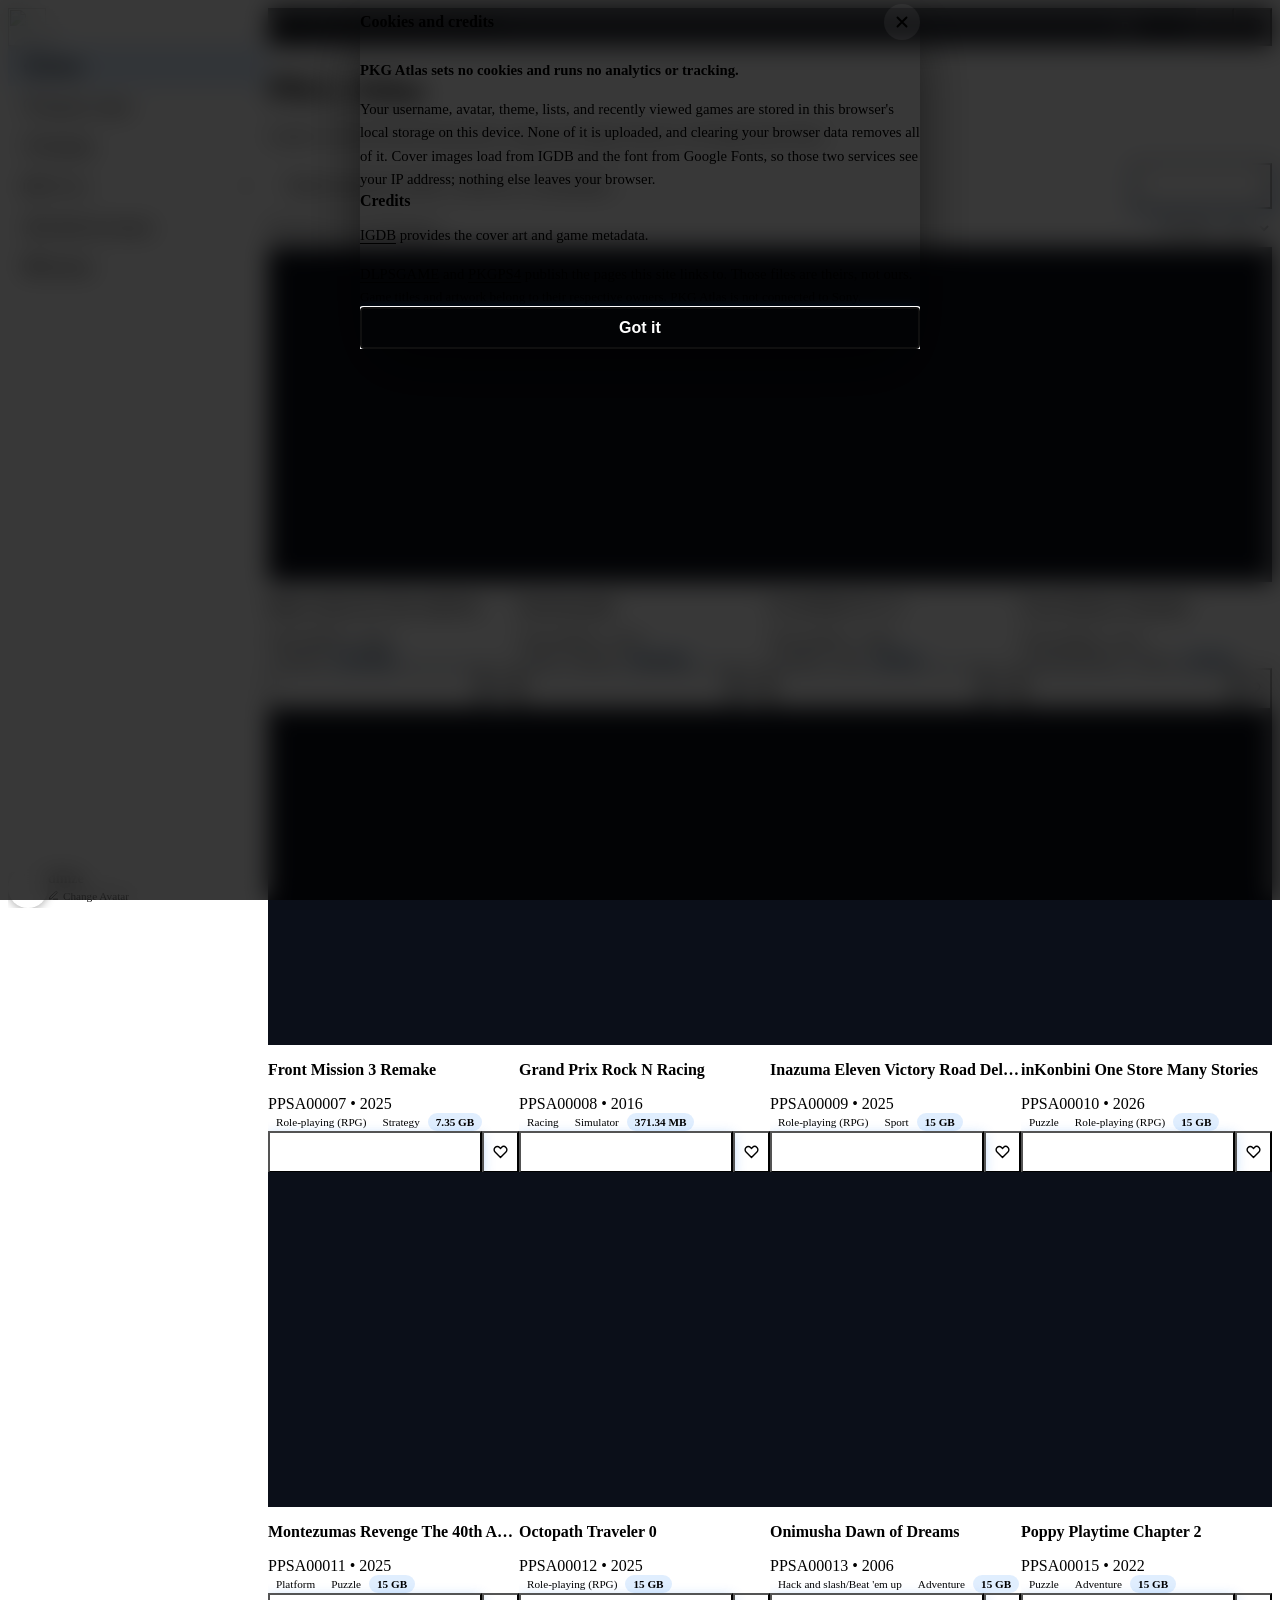
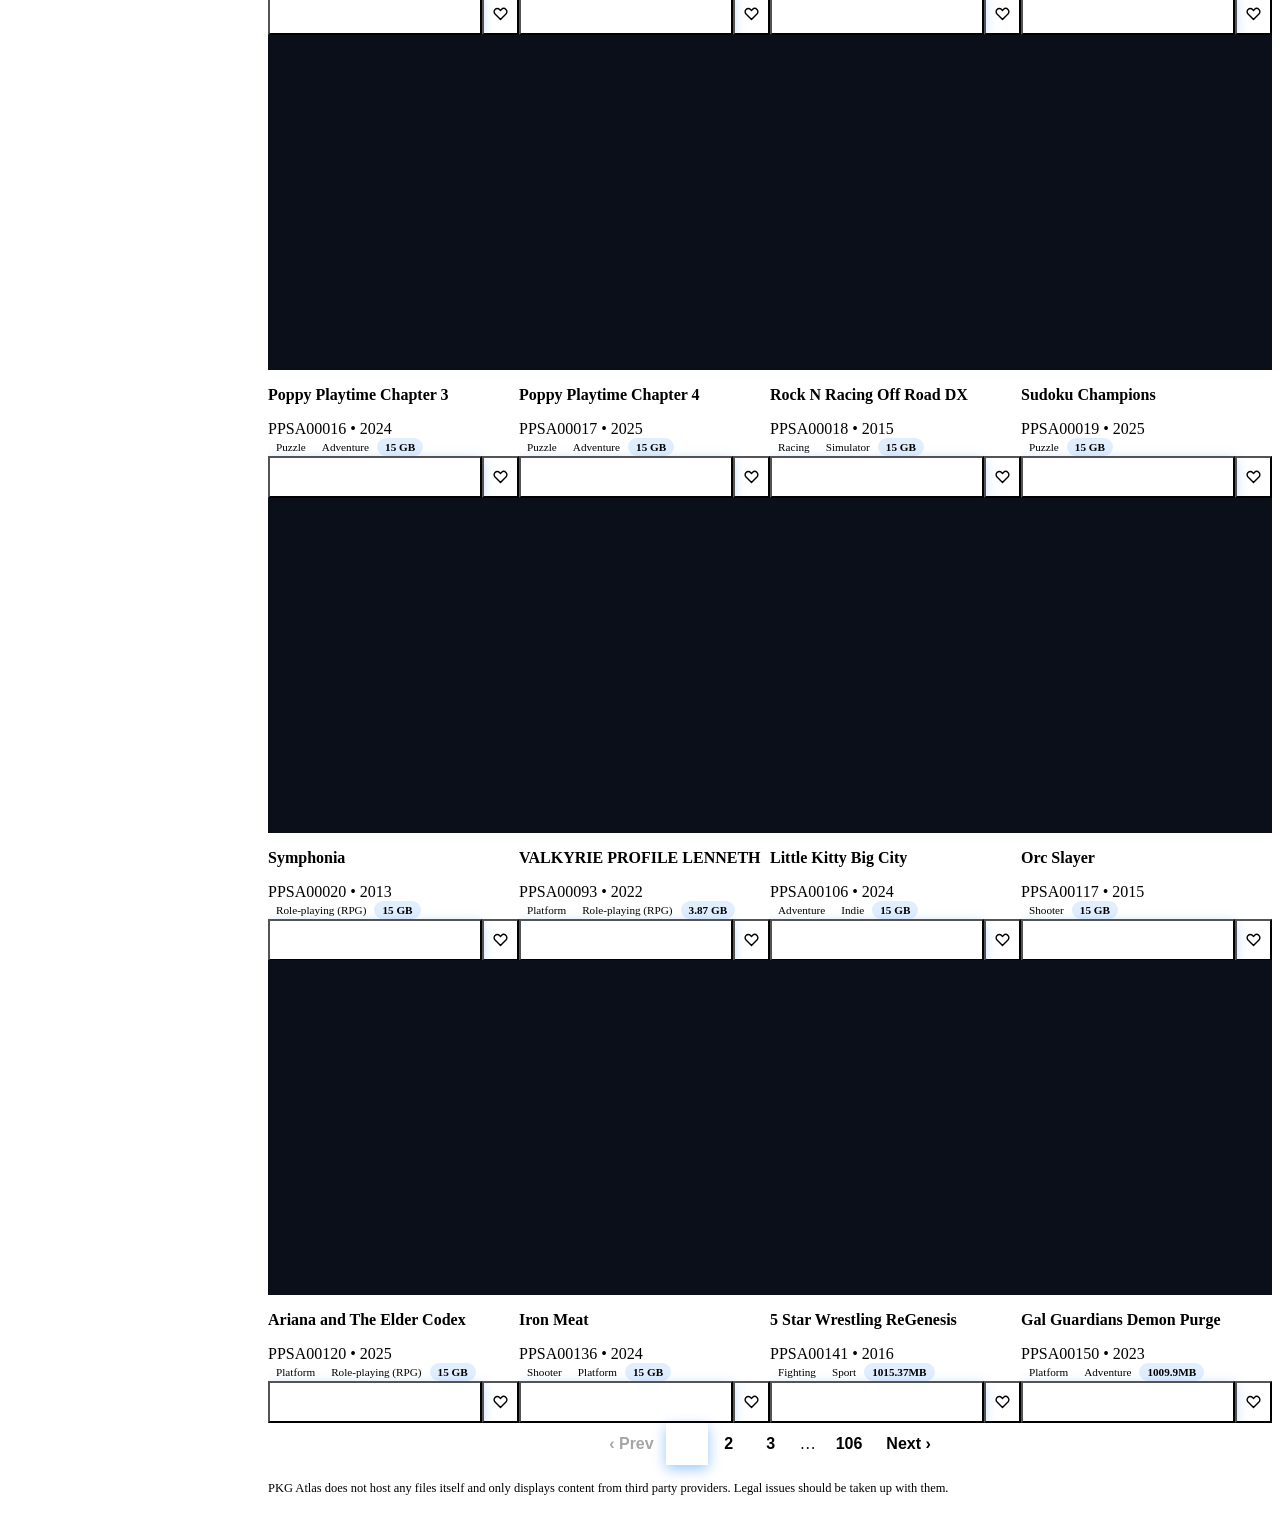
==== index.html @ 0393064a "Fix leaked IGDB credentials, add first-visit notice and footer disclaimer - fetch-igdb.js reads IGDB" ====
<!DOCTYPE html>
<html lang="en" data-theme="dark">
<head>
  <meta charset="UTF-8">
  <base href="./">
  <meta name="viewport" content="width=device-width, initial-scale=1.0, viewport-fit=cover">
  <title>PKG Atlas - Home</title>
  <meta name="description" content="Download PS4 games directly to your console. High-speed PKG downloads.">
  <link rel="icon" type="image/png" href="favicon_dark_navy.png">
  <link rel="preconnect" href="https://fonts.googleapis.com">
  <link rel="preconnect" href="https://fonts.gstatic.com" crossorigin>
  <link href="https://fonts.googleapis.com/css2?family=Inter:wght@400;500;600;700;800&display=swap" rel="stylesheet">
  <link rel="stylesheet" href="assets/css/base.css">
  <link rel="stylesheet" href="assets/css/layout.css">
  <link rel="stylesheet" href="assets/css/components.css">
  <link rel="stylesheet" href="assets/css/themes.css">
</head>
<body>
  <div class="orbs-bg"></div>
  <div class="app-layout">
    <!-- Sidebar -->
    <aside class="sidebar" id="sidebar" aria-label="Main navigation">
      <div class="sidebar__header">
        <span class="sidebar__logo"><img class="sidebar__logo-img" src="logo_dark_navy.png" alt="" aria-hidden="true" />PKG Atlas</span>
        <button id="sidebarClose" class="sidebar__close" type="button" aria-label="Close navigation menu"><svg width="20" height="20" viewBox="0 0 24 24" fill="none" stroke="currentColor" stroke-width="2" stroke-linecap="round" aria-hidden="true"><path d="M18 6L6 18M6 6l12 12"/></svg></button>
      </div>
      <nav class="sidebar__nav">
        <a href="./" class="sidebar__nav-item active" data-nav="smooth">
          <svg width="20" height="20" fill="none" stroke="currentColor" viewBox="0 0 24 24"><path stroke-linecap="round" stroke-linejoin="round" stroke-width="2" d="M3 12l2-2m0 0l7-7 7 7M5 10v10a1 1 0 001 1h3m10-11l2 2m-2-2v10a1 1 0 01-1 1h-3m-6 0a1 1 0 001-1v-4a1 1 0 011-1h2a1 1 0 011 1v4a1 1 0 001 1m-6 0h6"></path></svg>
          Home
        </a>
        <a href="search" class="sidebar__nav-item" data-nav="smooth">
          <svg width="20" height="20" fill="none" stroke="currentColor" viewBox="0 0 24 24"><path stroke-linecap="round" stroke-linejoin="round" stroke-width="2" d="M21 21l-6-6m2-5a7 7 0 11-14 0 7 7 0 0114 0z"></path></svg>
          Search / Store
        </a>
        <a href="wishlist" class="sidebar__nav-item" data-nav="smooth">
          <svg width="20" height="20" fill="none" stroke="currentColor" viewBox="0 0 24 24"><path stroke-linecap="round" stroke-linejoin="round" stroke-width="2" d="M4.318 6.318a4.5 4.5 0 000 6.364L12 20.364l7.682-7.682a4.5 4.5 0 00-6.364-6.364L12 7.636l-1.318-1.318a4.5 4.5 0 00-6.364 0z"></path></svg>
          Wishlist <span class="sidebar-badge" id="sidebarWishlistBadge" style="display:none;">0</span>
        </a>
        <div class="sidebar__group">
          <button type="button" class="sidebar__nav-item sidebar__group-toggle" aria-expanded="false" aria-controls="sidebarLibraryMenu">
            <svg width="20" height="20" fill="none" stroke="currentColor" viewBox="0 0 24 24"><path stroke-linecap="round" stroke-linejoin="round" stroke-width="2" d="M12 6.253v13m0-13C10.832 5.477 9.246 5 7.5 5S4.168 5.477 3 6.253v13C4.168 18.477 5.754 18 7.5 18s3.332.477 4.5 1.253m0-13C13.168 5.477 14.754 5 16.5 5c1.747 0 3.332.477 4.5 1.253v13C19.832 18.477 18.247 18 16.5 18c-1.746 0-3.332.477-4.5 1.253"></path></svg>
            <span>Library</span>
            <svg class="sidebar__chevron" width="16" height="16" fill="none" stroke="currentColor" viewBox="0 0 24 24" aria-hidden="true"><path stroke-linecap="round" stroke-linejoin="round" stroke-width="2" d="M6 9l6 6 6-6"></path></svg>
          </button>
          <div class="sidebar__submenu" id="sidebarLibraryMenu">
            <a href="library" class="sidebar__subitem" data-nav="smooth">All Library</a>
            <a href="backlog" class="sidebar__subitem" data-nav="smooth">Backlog</a>
            <a href="playing" class="sidebar__subitem" data-nav="smooth">Playing</a>
            <a href="owned" class="sidebar__subitem" data-nav="smooth">Owned</a>
          </div>
        </div>
        <a href="javascript:void(0)" class="sidebar__nav-item" id="sidebarProfileLink">
          <svg width="20" height="20" fill="none" stroke="currentColor" viewBox="0 0 24 24"><path stroke-linecap="round" stroke-linejoin="round" stroke-width="2" d="M16 7a4 4 0 11-8 0 4 4 0 018 0zM12 14a7 7 0 00-7 7h14a7 7 0 00-7-7z"></path></svg>
          Profile & Avatars
        </a>
        <a href="javascript:void(0)" class="sidebar__nav-item" id="sidebarSettingsLink">
          <svg width="20" height="20" fill="none" stroke="currentColor" viewBox="0 0 24 24"><path stroke-linecap="round" stroke-linejoin="round" stroke-width="2" d="M10.325 4.317c.426-1.756 2.924-1.756 3.35 0a1.724 1.724 0 002.573 1.066c1.543-.94 3.31.826 2.37 2.37a1.724 1.724 0 001.065 2.572c1.756.426 1.756 2.924 0 3.35a1.724 1.724 0 00-1.066 2.573c.94 1.543-.826 3.31-2.37 2.37a1.724 1.724 0 00-2.572 1.065c-.426 1.756-2.924 1.756-3.35 0a1.724 1.724 0 00-2.573-1.066c-1.543.94-3.31-.826-2.37-2.37a1.724 1.724 0 00-1.065-2.572c-1.756-.426-1.756-2.924 0-3.35a1.724 1.724 0 001.066-2.573c-.94-1.543.826-3.31 2.37-2.37.996.608 2.296.07 2.572-1.065z"></path><path stroke-linecap="round" stroke-linejoin="round" stroke-width="2" d="M15 12a3 3 0 11-6 0 3 3 0 016 0z"></path></svg>
          Settings
        </a>
      </nav>
      <div class="sidebar__footer">
        <div class="sidebar__user" id="userProfileBtn" title="Click to change username & avatar">
          <div class="sidebar__avatar" id="userAvatarContainer">
            <img id="userAvatarImg" src="" alt="Avatar" style="display:none;" />
            <span id="userAvatarInitial">D</span>
          </div>
          <div class="sidebar__user-info" style="overflow:hidden;">
            <div id="sidebarUsername" class="sidebar__user-name">dimze</div>
            <div class="sidebar__user-edit-hint" style="display:inline-flex; align-items:center; gap:4px;"><svg width="11" height="11" viewBox="0 0 24 24" fill="none" stroke="currentColor" stroke-width="2" stroke-linecap="round" stroke-linejoin="round" aria-hidden="true"><path d="M12 20h9"/><path d="M16.5 3.5a2.12 2.12 0 013 3L7 19l-4 1 1-4z"/></svg>Change Avatar</div>
          </div>
        </div>
      </div>
    </aside>

    <div class="sidebar-backdrop" id="sidebarBackdrop" hidden></div>

    <!-- Main Content -->
    <main class="main-content">
      <header class="top-header">
        <button id="navToggle" class="nav-toggle" type="button" aria-label="Open navigation menu" aria-expanded="false" aria-controls="sidebar"><svg width="22" height="22" viewBox="0 0 24 24" fill="none" stroke="currentColor" stroke-width="2" stroke-linecap="round" aria-hidden="true"><path d="M3 6h18M3 12h18M3 18h18"/></svg></button>
        <nav class="top-header__nav">
          <a href="./" class="top-header__nav-link active" data-nav="smooth">HOME</a>
          <a href="search" class="top-header__nav-link" data-nav="smooth">STORE</a>
          <a href="wishlist" class="top-header__nav-link" data-nav="smooth">WISHLIST <span class="nav-badge" id="headerWishlistBadge" style="display:none;">0</span></a>
          <div class="nav-dropdown">
            <button class="nav-dropdown__toggle top-header__nav-link" type="button" aria-expanded="false">LIBRARY</button>
            <div class="nav-dropdown__menu">
              <a href="library" class="nav-dropdown__item">All Library</a>
              <a href="backlog" class="nav-dropdown__item">Backlog</a>
              <a href="playing" class="nav-dropdown__item">Playing</a>
              <a href="owned" class="nav-dropdown__item">Owned</a>
            </div>
          </div>
        </nav>
        <div class="top-header__actions">
          <button id="profileOpenBtn" class="header-user-btn" title="Choose Profile & Avatar">
            <span id="headerAvatarPreview" class="header-avatar-preview">D</span>
            <span id="headerUsername">dimze</span>
          </button>
          <button id="themeToggle" class="btn--icon" style="width:38px; height:38px;" title="Cycle Theme" aria-label="Cycle theme"><svg width="18" height="18" viewBox="0 0 24 24" fill="none" stroke="currentColor" stroke-width="2" stroke-linecap="round" stroke-linejoin="round"><path d="M21 12.79A9 9 0 1111.21 3 7 7 0 0021 12.79z"/></svg></button>
          <button id="headerSettingsBtn" class="btn--icon" style="width:38px; height:38px;" title="Website Settings" aria-label="Website settings"><svg width="18" height="18" viewBox="0 0 24 24" fill="none" stroke="currentColor" stroke-width="2" stroke-linecap="round" stroke-linejoin="round"><path d="M19.4 15a1.65 1.65 0 00.33 1.82l.06.06a2 2 0 11-2.83 2.83l-.06-.06a1.65 1.65 0 00-1.82-.33 1.65 1.65 0 00-1 1.51V21a2 2 0 11-4 0v-.09A1.65 1.65 0 008 19.4a1.65 1.65 0 00-1.82.33l-.06.06a2 2 0 11-2.83-2.83l.06-.06a1.65 1.65 0 00.33-1.82 1.65 1.65 0 00-1.51-1H2a2 2 0 110-4h.09A1.65 1.65 0 004.6 8a1.65 1.65 0 00-.33-1.82l-.06-.06a2 2 0 112.83-2.83l.06.06a1.65 1.65 0 001.82.33H9a1.65 1.65 0 001-1.51V2a2 2 0 114 0v.09a1.65 1.65 0 001 1.51 1.65 1.65 0 001.82-.33l.06-.06a2 2 0 112.83 2.83l-.06.06a1.65 1.65 0 00-.33 1.82V9a1.65 1.65 0 001.51 1H22a2 2 0 110 4h-.09a1.65 1.65 0 00-1.51 1z"/></svg></button>
        </div>
      </header>

      <div class="content-area">
        <div class="reveal reveal--slide-left" style="margin-bottom: var(--space-xl);">
          <h1 class="page-title">PKG Atlas</h1>
          <p class="page-subtitle">
            Explore and download PlayStation 4 game packages directly with high-speed links.
          </p>
        </div>

        <!-- Search Bar -->
        <div class="reveal reveal--fade search-bar-row">
          <input type="text" id="searchInput" placeholder="Search games by title, CUSA ID, or developer..." class="form-input">
          <button class="btn btn--primary" id="homeSearchBtn">Search Store</button>
        </div>

        <!-- Recently viewed -->
        <section class="recent-strip" id="recentStrip" hidden>
          <h2 class="recent-strip__title">Recently viewed</h2>
          <div class="recent-strip__row" id="recentStripRow"></div>
        </section>

        <!-- Result count + Page size (12, 24, 48) -->
        <div class="reveal reveal--fade result-toolbar">
          <span id="resultCount" style="color: var(--color-text-secondary); font-size: 0.9rem; font-weight: 500;"></span>
          <div class="result-toolbar__controls">
            <label class="result-toolbar__label" for="pageSize">Per page:</label>
            <select id="pageSize" class="form-select form-select--sm">
              <option value="12">12</option>
              <option value="24" selected>24</option>
              <option value="48">48</option>
            </select>
          </div>
        </div>

        <!-- Game Grid -->
        <div class="game-grid" id="gameGrid"></div>

        <!-- Pagination Controls -->
        <div id="pagination" class="pagination"></div>
      </div>

      <footer class="site-footer">
        <p>PKG Atlas does not host any files itself and only displays content from third party providers. Legal issues should be taken up with them.</p>
      </footer>
    </main>
  </div>

  <!-- Game Details Modal -->
  <div class="modal" id="gameModal">
    <div class="modal__content">
      <div class="modal__header">
        <h2 class="modal__title">Game Details</h2>
        <button class="modal__close" aria-label="Close modal"><svg width="18" height="18" viewBox="0 0 24 24" fill="none" stroke="currentColor" stroke-width="2.5" stroke-linecap="round" stroke-linejoin="round" aria-hidden="true"><path d="M18 6L6 18M6 6l12 12"/></svg></button>
      </div>
      <div class="modal__body"></div>
    </div>
  </div>

  <script src="assets/js/data.js"></script>
  <script src="assets/js/ui.js"></script>
  <script src="assets/js/nav-dropdown.js"></script>
  <script src="assets/js/mobile-nav.js"></script>
  <script src="assets/js/app.js"></script>
</body>
</html>
---- assets/css/layout.css ----
/* Layout Structure */
.app-layout {
  display: flex;
  min-height: 100vh;
  position: relative;
  z-index: 1;
}

/* Sidebar */
.sidebar {
  width: 260px;
  background-color: var(--color-bg-secondary);
  border-right: 1px solid var(--color-border);
  display: flex;
  flex-direction: column;
  position: sticky;
  top: 0;
  height: 100vh;
  overflow-y: auto;
  flex-shrink: 0;
  z-index: 20;
  transition: background-color 0.3s ease, border-color 0.3s ease;
}

.sidebar__header {
  padding: var(--space-lg);
  border-bottom: 1px solid var(--color-border);
  display: flex;
  align-items: center;
  gap: var(--space-sm);
}

.sidebar__logo {
  display: inline-flex;
  align-items: center;
  gap: 10px;
  font-size: var(--font-size-xl);
  font-weight: 800;
  color: #ffffff;
  letter-spacing: -0.5px;
  background: linear-gradient(135deg, #ffffff 0%, var(--color-text-secondary) 100%);
  -webkit-background-clip: text;
  -webkit-text-fill-color: transparent;
}

.sidebar__logo-img {
  width: 38px;
  height: 38px;
  border-radius: var(--radius-md);
  object-fit: cover;
  flex-shrink: 0;
  display: block;
  box-shadow: 0 4px 14px -4px rgba(0, 0, 0, 0.6);
}

.sidebar__nav {
  padding: var(--space-md);
  flex: 1;
}

.sidebar__nav-item {
  display: flex;
  align-items: center;
  gap: var(--space-sm);
  padding: 10px 14px;
  border-radius: var(--radius-sm);
  color: var(--color-text-secondary);
  transition: all var(--transition-fast);
  margin-bottom: var(--space-xs);
  font-weight: 500;
  cursor: pointer;
  position: relative;
}

.sidebar__nav-item:hover {
  background-color: rgba(255, 255, 255, 0.06);
  color: var(--color-text-primary);
  transform: translateX(3px);
}

.sidebar__nav-item.active {
  border-left: 3px solid var(--color-accent-primary);
  background-color: rgba(0, 112, 243, 0.12);
  color: var(--color-text-primary);
  font-weight: 600;
}

.sidebar-badge {
  margin-left: auto;
  background-color: var(--color-accent-primary);
  color: #ffffff;
  font-size: 0.7rem;
  font-weight: 700;
  padding: 2px 7px;
  border-radius: 12px;
  transition: transform var(--transition-fast);
}

.sidebar__group-toggle {
  width: 100%;
  background: none;
  border: none;
  font: inherit;
  text-align: left;
}

.sidebar__group-toggle .sidebar__chevron {
  margin-left: auto;
  flex-shrink: 0;
  transition: transform var(--transition-fast);
}

.sidebar__group-toggle[aria-expanded="true"] .sidebar__chevron {
  transform: rotate(180deg);
}

.sidebar__submenu {
  overflow: hidden;
  max-height: 0;
  transition: max-height 0.24s var(--ease-out, ease);
}

.sidebar__submenu.open {
  max-height: 260px;
}

.sidebar__subitem {
  display: block;
  padding: 9px 14px 9px 46px;
  border-radius: var(--radius-sm);
  color: var(--color-text-secondary);
  font-size: 0.9rem;
  font-weight: 500;
  margin-bottom: var(--space-xs);
  transition: all var(--transition-fast);
}

.sidebar__subitem:hover {
  background-color: rgba(255, 255, 255, 0.06);
  color: var(--color-text-primary);
  transform: translateX(3px);
}

.sidebar__subitem.active {
  border-left: 3px solid var(--color-accent-primary);
  background-color: rgba(0, 112, 243, 0.12);
  color: var(--color-text-primary);
  font-weight: 600;
}

.sidebar__footer {
  padding: var(--space-md);
  border-top: 1px solid var(--color-border);
}

.sidebar__user {
  display: flex;
  align-items: center;
  gap: var(--space-sm);
  padding: var(--space-sm) var(--space-md);
  border-radius: var(--radius-md);
  background-color: rgba(255, 255, 255, 0.04);
  border: 1px solid var(--color-border);
  cursor: pointer;
  transition: all var(--transition-fast);
}

.sidebar__user:hover {
  background-color: rgba(255, 255, 255, 0.08);
  border-color: var(--color-accent-primary);
  transform: translateY(-2px);
  box-shadow: 0 4px 12px rgba(0, 0, 0, 0.25);
}

.sidebar__avatar {
  width: 40px;
  height: 40px;
  border-radius: 50%;
  background: linear-gradient(135deg, var(--color-accent-primary), var(--color-accent-secondary));
  display: flex;
  align-items: center;
  justify-content: center;
  font-weight: bold;
  color: white;
  overflow: hidden;
  border: 2px solid var(--color-border);
  box-shadow: 0 2px 8px rgba(0, 0, 0, 0.3);
  flex-shrink: 0;
  transition: border-color var(--transition-fast);
}

.sidebar__avatar img {
  width: 100%;
  height: 100%;
  object-fit: cover;
}

.sidebar__user:hover .sidebar__avatar {
  border-color: var(--color-accent-primary);
}

.sidebar__user-name {
  font-weight: 600;
  font-size: 0.875rem;
  color: var(--color-text-primary);
  white-space: nowrap;
  overflow: hidden;
  text-overflow: ellipsis;
  max-width: 140px;
}

.sidebar__user-edit-hint {
  font-size: 0.7rem;
  color: var(--color-accent-primary);
  display: flex;
  align-items: center;
  gap: 3px;
}

/* Main Content */
.main-content {
  flex: 1;
  display: flex;
  flex-direction: column;
  min-width: 0; /* Prevents flex item from overflowing */
  position: relative;
  z-index: 10;
}

/* Top Header */
.top-header {
  display: flex;
  justify-content: space-between;
  align-items: center;
  padding: var(--space-md) var(--space-xl);
  background-color: rgba(10, 14, 23, 0.85);
  backdrop-filter: blur(16px);
  -webkit-backdrop-filter: blur(16px);
  border-bottom: 1px solid var(--color-border);
  position: sticky;
  top: 0;
  z-index: 50;
  transition: background-color 0.3s ease, border-color 0.3s ease;
}

[data-theme="light"] .top-header {
  background-color: rgba(241, 245, 249, 0.88);
}

.top-header__nav {
  display: flex;
  gap: var(--space-lg);
  align-items: center;
}

.top-header__nav-link {
  color: var(--color-text-secondary);
  font-weight: 600;
  font-size: 0.875rem;
  letter-spacing: 0.5px;
  padding: var(--space-xs) 0;
  border-bottom: 2px solid transparent;
  transition: all var(--transition-fast);
  display: inline-flex;
  align-items: center;
  gap: 6px;
}

.top-header__nav-link:hover {
  color: var(--color-text-primary);
}

.top-header__nav-link.active {
  color: var(--color-text-primary);
  border-bottom-color: var(--color-accent-primary);
}

.nav-badge {
  background-color: var(--color-accent-primary);
  color: #ffffff;
  font-size: 0.68rem;
  font-weight: 700;
  padding: 1px 6px;
  border-radius: 10px;
}

.top-header__actions {
  display: flex;
  align-items: center;
  gap: var(--space-md);
}

.header-user-btn {
  display: inline-flex;
  align-items: center;
  gap: 8px;
  padding: 5px 12px;
  border-radius: var(--radius-sm);
  background: var(--color-bg-card);
  border: 1px solid var(--color-border);
  color: var(--color-text-primary);
  font-size: 0.85rem;
  font-weight: 600;
  cursor: pointer;
  transition: all var(--transition-fast);
}

.header-user-btn:hover {
  border-color: var(--color-accent-primary);
  transform: translateY(-1px);
}

.header-avatar-preview {
  width: 24px;
  height: 24px;
  border-radius: 50%;
  background: var(--color-accent-primary);
  overflow: hidden;
  display: flex;
  align-items: center;
  justify-content: center;
  font-size: 0.75rem;
  color: #ffffff;
}

.header-avatar-preview img {
  width: 100%;
  height: 100%;
  object-fit: cover;
}

/* Content Area */
.content-area {
  padding: var(--space-xl);
  flex: 1;
  max-width: 1600px;
  width: 100%;
  margin: 0 auto;
}

/* Game Grid */
.game-grid {
  display: grid;
  grid-template-columns: repeat(auto-fill, minmax(230px, 1fr));
  gap: var(--space-lg);
  margin-top: var(--space-lg);
}

/* ==========================================================================
   Mobile Navigation Toggle (hidden on desktop, where the sidebar is docked)
   ========================================================================== */
.nav-toggle {
  display: none;
  align-items: center;
  justify-content: center;
  width: 40px;
  height: 40px;
  flex-shrink: 0;
  border-radius: var(--radius-sm);
  background: var(--color-bg-card);
  border: 1px solid var(--color-border);
  color: var(--color-text-primary);
  transition: background-color var(--transition-fast), border-color var(--transition-fast);
}

.nav-toggle:hover,
.nav-toggle[aria-expanded="true"] {
  border-color: var(--color-accent-primary);
  background: rgba(0, 112, 243, 0.15);
}

.sidebar__close {
  display: none;
  align-items: center;
  justify-content: center;
  width: 38px;
  height: 38px;
  margin-left: auto;
  flex-shrink: 0;
  border-radius: var(--radius-sm);
  background: rgba(255, 255, 255, 0.06);
  color: var(--color-text-secondary);
  transition: all var(--transition-fast);
}

.sidebar__close:hover {
  background: rgba(255, 255, 255, 0.14);
  color: var(--color-text-primary);
}

/* Off-canvas scrim; only meaningful while the drawer is open */
.sidebar-backdrop {
  position: fixed;
  inset: 0;
  background: rgba(0, 0, 0, 0.6);
  backdrop-filter: blur(3px);
  -webkit-backdrop-filter: blur(3px);
  z-index: 19;
  opacity: 0;
  transition: opacity var(--transition-base);
}

.sidebar-backdrop:not([hidden]) {
  opacity: 1;
}

/* Scroll lock while the drawer owns the screen */
body.nav-open {
  overflow: hidden;
}

/* ==========================================================================
   Responsive Design
   ========================================================================== */

/* Tablet: narrow the docked sidebar, tighten gutters */
@media (max-width: 1024px) {
  .sidebar {
    width: 220px;
  }
  .content-area {
    padding: var(--space-lg);
  }
}

/* Below this the docked sidebar no longer fits, so it becomes a drawer */
@media (max-width: 900px) {
  .app-layout {
    flex-direction: column;
  }

  .sidebar {
    position: fixed;
    top: 0;
    left: 0;
    bottom: 0;
    width: min(290px, 86vw);
    height: 100dvh;
    max-height: 100dvh;
    z-index: 20;
    border-right: 1px solid var(--color-border);
    border-bottom: none;
    transform: translateX(-100%);
    transition: transform var(--transition-base);
    box-shadow: none;
    /* Closed drawer must not swallow taps meant for the page beneath it.
       `inert` (set by JS) also keeps it out of the tab order and the a11y
       tree, which visibility alone would not do for a translated element. */
    pointer-events: none;
  }

  body.nav-open .sidebar {
    transform: translateX(0);
    pointer-events: auto;
    box-shadow: 12px 0 40px -8px rgba(0, 0, 0, 0.6);
  }

  .sidebar__nav {
    display: block;
    overflow-x: visible;
    padding: var(--space-md);
  }

  .sidebar__nav-item {
    white-space: normal;
    margin-bottom: var(--space-xs);
    /* Comfortable thumb target */
    min-height: 48px;
  }

  /* Keep the profile footer reachable in the drawer */
  .sidebar__footer {
    display: block;
  }

  .nav-toggle {
    display: inline-flex;
  }

  .sidebar__close {
    display: inline-flex;
  }

  /* Nav links are redundant once the drawer holds them */
  .top-header__nav {
    display: none;
  }

  .top-header {
    padding: var(--space-sm) var(--space-md);
    gap: var(--space-sm);
    min-height: 60px;
  }

  .top-header__actions {
    gap: var(--space-sm);
    margin-left: auto;
  }

  .content-area {
    padding: var(--space-md);
  }

  .game-grid {
    grid-template-columns: repeat(auto-fill, minmax(150px, 1fr));
    gap: var(--space-md);
  }
}

/* Phones: tighten gutters further and stack full-width control rows */
@media (max-width: 560px) {
  .content-area {
    padding: var(--space-md) var(--space-sm);
  }

  .game-grid {
    grid-template-columns: repeat(2, minmax(0, 1fr));
    gap: var(--space-sm);
  }

  .top-header {
    padding: 10px var(--space-sm);
  }

  /* Username is the first thing to go; the avatar still identifies the user */
  .header-user-btn #headerUsername {
    display: none;
  }

  .header-user-btn {
    padding: 5px 6px;
  }
}

/* Very narrow phones (SE / small Androids): one column avoids cramped cards */
@media (max-width: 359px) {
  .game-grid {
    grid-template-columns: minmax(0, 1fr);
  }
}

/* Short landscape windows: the sticky header must not eat the viewport */
@media (max-height: 480px) and (orientation: landscape) {
  .top-header {
    position: static;
    min-height: 0;
    padding: var(--space-xs) var(--space-md);
  }

  .modal {
    padding: var(--space-sm);
  }

  .modal__content {
    max-height: 96vh;
  }
}
/* ==========================================================================
   Shared Page Structure
   ========================================================================== */
.page-head {
  display: flex;
  justify-content: space-between;
  align-items: flex-end;
  gap: var(--space-md);
  margin-bottom: var(--space-xl);
  flex-wrap: wrap;
}

.page-head__actions {
  display: flex;
  gap: var(--space-sm);
}

.page-title {
  font-size: 2.2rem;
  font-weight: 800;
  letter-spacing: -0.5px;
  margin-bottom: var(--space-xs);
}

.page-subtitle {
  color: var(--color-text-secondary);
  font-size: 1.05rem;
}

/* Search input + submit button */
.search-bar-row {
  display: flex;
  gap: var(--space-md);
  margin-bottom: var(--space-xl);
}

.search-bar-row--wrap {
  margin-bottom: var(--space-lg);
  flex-wrap: wrap;
}

.form-input {
  flex: 1;
  min-width: 0;
  padding: 14px 18px;
  border-radius: var(--radius-sm);
  border: 1px solid var(--color-border);
  background: var(--color-bg-card);
  color: var(--color-text-primary);
  font-size: 1rem;
  box-shadow: var(--shadow-card);
}

.form-input::placeholder {
  color: var(--color-text-secondary);
}

.form-input:focus {
  outline: none;
  border-color: var(--color-accent-primary);
  box-shadow: 0 0 0 2px rgba(0, 112, 243, 0.25);
}

.form-select {
  padding: 10px 14px;
  border-radius: var(--radius-sm);
  border: 1px solid var(--color-border);
  background: var(--color-bg-card);
  color: var(--color-text-primary);
  font-weight: 600;
  cursor: pointer;
  min-height: 44px;
}

.form-select--sm {
  padding: 6px 12px;
  min-height: 38px;
}

/* Size range filter row */
.size-filter-row {
  display: flex;
  align-items: center;
  gap: var(--space-sm);
  margin-bottom: var(--space-md);
  flex-wrap: wrap;
}

.size-filter-label {
  font-size: 0.875rem;
  color: var(--color-text-secondary);
  white-space: nowrap;
}

.size-filter-separator {
  color: var(--color-text-secondary);
  margin: 0 2px;
}

.form-input--sm {
  width: 80px;
  padding: 8px 12px;
  font-size: 0.875rem;
}

.size-filter-hide-placeholder {
  display: inline-flex;
  align-items: center;
  gap: 6px;
  font-size: 0.8rem;
  color: var(--color-text-secondary);
  cursor: pointer;
  margin-left: auto;
}

.size-filter-hide-placeholder input[type="checkbox"] {
  width: 16px;
  height: 16px;
  accent-color: var(--color-accent-primary);
}

/* Result count + page-size control */
.result-toolbar {
  display: flex;
  justify-content: space-between;
  align-items: center;
  gap: var(--space-sm);
  margin-bottom: var(--space-md);
  flex-wrap: wrap;
}

.result-toolbar__controls {
  display: flex;
  align-items: center;
  gap: var(--space-sm);
}

.result-toolbar__label {
  font-size: 0.875rem;
  color: var(--color-text-secondary);
}

/* Two-column store layout: filters beside results */
.content-area--split {
  display: flex;
  gap: var(--space-xl);
  align-items: flex-start;
}

.filter-sidebar {
  width: 250px;
  flex-shrink: 0;
}

.results-area {
  flex: 1;
  min-width: 0;
}

/* ==========================================================================
   Mobile Overrides for Shared Structure
   ========================================================================== */
@media (max-width: 900px) {
  /* Filters stack above results instead of squeezing the grid */
  .content-area--split {
    flex-direction: column;
    gap: var(--space-md);
  }

  .filter-sidebar {
    width: 100%;
  }

  .page-head {
    margin-bottom: var(--space-lg);
  }

  .page-title {
    font-size: 1.6rem;
  }

  .page-subtitle {
    font-size: 0.95rem;
  }

  /* Full-width controls stack so nothing is clipped */
  .search-bar-row {
    flex-direction: column;
    align-items: stretch;
    gap: var(--space-sm);
  }

  .search-bar-row .btn {
    width: 100%;
    min-height: 46px;
  }

  .search-bar-row--wrap .form-select {
    width: 100%;
  }

  .page-head__actions {
    width: 100%;
  }

  .page-head__actions .btn {
    flex: 1;
    min-height: 46px;
  }

  .result-toolbar {
    justify-content: space-between;
  }
}

@media (max-width: 400px) {
  .result-toolbar__label {
    display: none;
  }
}
---- assets/css/components.css ----
/* ==========================================================================
   UI Components
   Buttons, Game Cards, Modals, Profile Picker, Settings, Pagination & Notifications
   ========================================================================== */

/* Buttons */
.btn {
  display: inline-flex;
  align-items: center;
  justify-content: center;
  gap: var(--space-sm);
  padding: 10px 18px;
  border-radius: var(--radius-sm);
  font-weight: 600;
  font-size: var(--font-size-sm);
  transition: all var(--transition-fast);
  white-space: nowrap;
  user-select: none;
  cursor: pointer;
}

.btn--primary {
  background-color: var(--color-accent-primary);
  color: #ffffff;
  box-shadow: 0 4px 12px rgba(0, 112, 243, 0.3);
}

.btn--primary:hover {
  background-color: #005bb5;
  transform: translateY(-2px);
  box-shadow: 0 6px 18px rgba(0, 112, 243, 0.45);
}

.btn--primary:active {
  transform: translateY(0);
}

.btn--secondary {
  background-color: var(--color-bg-card);
  color: var(--color-text-primary);
  border: 1px solid var(--color-border);
}

.btn--secondary:hover {
  background-color: rgba(255, 255, 255, 0.08);
  border-color: var(--color-accent-primary);
  transform: translateY(-1px);
}

.btn--ghost {
  background: transparent;
  color: var(--color-text-secondary);
  border: 1px solid var(--color-border);
}

.btn--ghost:hover {
  background: rgba(255, 255, 255, 0.06);
  color: var(--color-text-primary);
}

.btn--icon {
  padding: 8px;
  border-radius: var(--radius-sm);
  background: rgba(255, 255, 255, 0.06);
  color: var(--color-text-secondary);
  display: inline-flex;
  align-items: center;
  justify-content: center;
  transition: all var(--transition-fast);
}

.btn--icon:hover {
  background: rgba(255, 255, 255, 0.12);
  color: var(--color-text-primary);
  transform: scale(1.05);
}

.btn--danger {
  background-color: var(--color-accent-danger);
  color: #ffffff;
}

.btn--danger:hover {
  background-color: #dc2626;
}

.btn--full {
  width: 100%;
}

/* Wishlist Button */
.btn--wishlist {
  position: relative;
  transition: all var(--transition-fast);
  color: var(--color-text-primary);
  opacity: 1;
}

.btn--wishlist svg {
  transition: transform var(--transition-fast), fill var(--transition-fast), stroke var(--transition-fast);
  transform-origin: center;
}

.btn--wishlist:hover {
  color: var(--color-accent-danger);
  transform: scale(1.08);
  opacity: 1;
}

.btn--wishlist--active {
  color: var(--color-accent-danger) !important;
  border-color: var(--color-accent-danger) !important;
  opacity: 1 !important;
}

.btn--wishlist--active svg {
  fill: currentColor;
  stroke: currentColor;
  transform: scale(1.15);
  animation: heartPulse 0.3s cubic-bezier(0.175, 0.885, 0.32, 1.275);
}

@keyframes heartPulse {
  0% { transform: scale(1); }
  50% { transform: scale(1.35); }
  100% { transform: scale(1.15); }
}

/* Game Card */
.game-card {
  background-color: var(--color-bg-card);
  border-radius: var(--radius-md);
  overflow: hidden;
  box-shadow: var(--shadow-card);
  transition: transform 0.3s var(--ease-spring), box-shadow 0.3s ease, border-color 0.3s ease;
  display: flex;
  flex-direction: column;
  border: 1px solid var(--color-border);
  position: relative;
  cursor: pointer;
  will-change: transform, box-shadow;
}

.game-card:hover {
  transform: translateY(-8px) scale(1.015);
  box-shadow: var(--shadow-hover);
  border-color: rgba(0, 112, 243, 0.4);
}

.game-card__cover {
  position: relative;
  aspect-ratio: 3/4;
  overflow: hidden;
  background-color: #0b0f19;
}

.game-card__cover img {
  width: 100%;
  height: 100%;
  object-fit: cover;
  transition: transform 0.45s var(--ease-out), filter 0.45s var(--ease-out);
}

.game-card:hover .game-card__cover img {
  transform: scale(1.08);
  filter: saturate(1.08) brightness(1.05);
}

.game-card__badge {
  position: absolute;
  top: var(--space-sm);
  padding: 4px 8px;
  border-radius: var(--radius-sm);
  font-size: 0.65rem;
  font-weight: 700;
  text-transform: uppercase;
  letter-spacing: 0.5px;
  backdrop-filter: blur(8px);
  -webkit-backdrop-filter: blur(8px);
  z-index: 2;
}

.game-card__badge--region {
  left: var(--space-sm);
  background-color: rgba(0, 0, 0, 0.75);
  color: #ffffff;
  border: 1px solid rgba(255, 255, 255, 0.15);
}

.game-card__collection {
  position: absolute;
  top: var(--space-sm);
  right: var(--space-sm);
  width: 32px;
  height: 32px;
  display: flex;
  align-items: center;
  justify-content: center;
  border-radius: var(--radius-full);
  color: var(--color-text-primary);
  opacity: 1;
  cursor: pointer;
  transition: all 0.2s var(--ease-out);
  z-index: 2;
}

.game-card__collection:hover {
  color: var(--color-accent-primary);
  transform: scale(1.1);
}

.game-card__collection[data-status="owned"] {
  color: #4ade80;
}

.game-card__collection[data-status="playing"] {
  color: #60a5fa;
}

.game-card__collection[data-status="backlog"] {
  color: #fbbf24;
}

.game-card__collection[data-status="none"] {
  color: var(--color-text-secondary);
}

.game-card__info {
  padding: var(--space-md);
  flex: 1;
  display: flex;
  flex-direction: column;
}

.game-card__title {
  font-size: var(--font-size-md);
  font-weight: 700;
  margin-bottom: var(--space-xs);
  color: var(--color-text-primary);
  white-space: nowrap;
  overflow: hidden;
  text-overflow: ellipsis;
}

.game-card__meta {
  font-size: var(--font-size-sm);
  color: var(--color-text-secondary);
  margin-bottom: var(--space-sm);
}

.game-card__tags {
  display: flex;
  flex-wrap: wrap;
  gap: var(--space-xs);
  margin-top: auto;
}

.tag {
  font-size: 0.7rem;
  padding: 3px 8px;
  background-color: rgba(255, 255, 255, 0.05);
  border-radius: 20px;
  color: var(--color-text-secondary);
  border: 1px solid var(--color-border);
}

.tag--size {
  background-color: rgba(0, 112, 243, 0.12);
  color: var(--color-accent-primary);
  border-color: rgba(0, 112, 243, 0.3);
  font-weight: 600;
}

.game-card__actions {
  display: flex;
  gap: var(--space-sm);
  padding: 0 var(--space-md) var(--space-md);
}

.game-card__actions .btn--download {
  flex: 1;
}

/* Card removal animation */
.card-removing {
  animation: cardRemove 0.35s var(--ease-out) forwards !important;
  pointer-events: none;
}

@keyframes cardRemove {
  0% {
    opacity: 1;
    transform: scale(1);
  }
  100% {
    opacity: 0;
    transform: scale(0.85) translateY(20px);
    max-height: 0;
    margin: 0;
    padding: 0;
  }
}

/* Filter Sidebar */
.filter-group {
  margin-bottom: var(--space-lg);
  background-color: var(--color-bg-card);
  padding: var(--space-md);
  border-radius: var(--radius-md);
  border: 1px solid var(--color-border);
}

.filter-group__title {
  font-size: var(--font-size-sm);
  text-transform: uppercase;
  letter-spacing: 0.5px;
  color: var(--color-text-secondary);
  margin-bottom: var(--space-sm);
  font-weight: 700;
  display: flex;
  justify-content: space-between;
  align-items: center;
}

.filter-option {
  display: flex;
  align-items: center;
  gap: var(--space-sm);
  padding: 6px 0;
  cursor: pointer;
  color: var(--color-text-primary);
  font-size: var(--font-size-sm);
  user-select: none;
  transition: color var(--transition-fast);
}

.filter-option:hover {
  color: var(--color-accent-primary);
}

.filter-option input[type="checkbox"] {
  accent-color: var(--color-accent-primary);
  width: 16px;
  height: 16px;
  cursor: pointer;
}

.filter-option__count {
  margin-left: auto;
  color: var(--color-text-secondary);
  font-size: 0.75rem;
}

/* ==========================================================================
   Modals
   ========================================================================== */
.modal {
  position: fixed;
  inset: 0;
  background-color: rgba(0, 0, 0, 0.78);
  backdrop-filter: blur(12px);
  -webkit-backdrop-filter: blur(12px);
  display: none;
  /* Panels pin to the top of the viewport so they are never below the fold */
  align-items: flex-start;
  justify-content: center;
  z-index: 1000;
  padding: var(--space-lg);
  opacity: 0;
  transition: opacity 0.25s ease;
}

.modal--active {
  display: flex;
  opacity: 1;
}

.modal__content {
  background-color: var(--color-bg-secondary);
  border-radius: var(--radius-lg);
  width: 100%;
  max-width: 820px;
  /* Use the padding .modal already reserves instead of a flat 90vh, so short
     windows get every usable pixel and short modals never scroll at all */
  max-height: calc(100vh - var(--space-lg) * 2);
  overflow-y: auto;
  position: relative;
  box-shadow: 0 25px 60px -10px rgba(0, 0, 0, 0.7);
  border: 1px solid var(--color-border);
  transform: translateY(20px) scale(0.96);
  transition: transform 0.3s var(--ease-spring), opacity 0.3s ease;
}

.modal--active .modal__content {
  transform: translateY(0) scale(1);
}

.modal__header {
  padding: var(--space-lg);
  border-bottom: 1px solid var(--color-border);
  display: flex;
  justify-content: space-between;
  align-items: center;
  position: sticky;
  top: 0;
  background: var(--color-bg-secondary);
  z-index: 10;
}

.modal__title {
  font-size: var(--font-size-xl);
  font-weight: 700;
  color: var(--color-text-primary);
}

.modal__close {
  width: 36px;
  height: 36px;
  display: inline-flex;
  align-items: center;
  justify-content: center;
  padding: 0;
  border: none;
  cursor: pointer;
  border-radius: 50%;
  background: rgba(255, 255, 255, 0.05);
  color: var(--color-text-secondary);
  transition: background var(--transition-fast), color var(--transition-fast), transform var(--transition-fast);
  transform-origin: center center;
}

.modal__close svg {
  display: block;
  pointer-events: none;
}

.modal__close:hover {
  background: rgba(255, 255, 255, 0.15);
  color: var(--color-text-primary);
  transform: rotate(90deg);
}

.modal__body {
  padding: var(--space-lg);
  color: var(--color-text-primary);
}

/* Detail View Styles (100% visible, no hidden reveal) */
.detail__header,
.detail__downloads,
.detail__info,
.modal__body .detail__header,
.modal__body .detail__meta,
.modal__body .detail__downloads,
.modal__body .detail__info,
#gameDetailContainer .detail__header,
#gameDetailContainer .detail__meta,
#gameDetailContainer .detail__downloads,
#gameDetailContainer .detail__info {
  opacity: 1 !important;
  visibility: visible !important;
  transform: none !important;
}

.detail__header {
  display: flex;
  gap: var(--space-lg);
  margin-bottom: var(--space-xl);
}

.detail__cover {
  width: 220px;
  border-radius: var(--radius-md);
  box-shadow: var(--shadow-card);
  object-fit: cover;
  aspect-ratio: 3/4;
  border: 1px solid var(--color-border);
  flex-shrink: 0;
}

.detail__meta {
  flex: 1;
}

.detail__meta h2 {
  font-size: var(--font-size-2xl);
  margin-bottom: var(--space-xs);
  color: var(--color-text-primary);
}

.detail__id {
  color: var(--color-text-secondary);
  font-family: monospace;
  font-size: 0.95rem;
  margin-bottom: var(--space-md);
}

.detail__badges {
  display: flex;
  flex-wrap: wrap;
  gap: var(--space-sm);
  margin-bottom: var(--space-md);
}

.badge {
  padding: 4px 12px;
  border-radius: 20px;
  font-size: 0.75rem;
  font-weight: 600;
  background-color: rgba(255, 255, 255, 0.06);
  border: 1px solid var(--color-border);
  color: var(--color-text-primary);
}

.detail__description {
  color: var(--color-text-secondary);
  line-height: 1.7;
  margin-bottom: var(--space-md);
}

.detail__actions-row {
  display: flex;
  flex-wrap: wrap;
  gap: var(--space-sm);
  margin-top: var(--space-md);
}

.detail__collection-selector {
  display: inline-flex;
  align-items: center;
  gap: 6px;
  margin-right: var(--space-sm);
}

.detail__collection-selector label {
  font-size: 0.8rem;
  color: var(--color-text-secondary);
  white-space: nowrap;
}

.detail__collection-selector .form-select {
  min-width: 140px;
  padding: 6px 12px;
  font-size: 0.85rem;
}

@media (max-width: 600px) {
  .detail__collection-selector {
    width: 100%;
    margin-bottom: var(--space-sm);
  }
  .detail__collection-selector .form-select {
    flex: 1;
    min-width: 0;
  }
}

.detail__downloads h3,
.detail__info h3 {
  font-size: var(--font-size-lg);
  margin-bottom: var(--space-md);
  padding-bottom: var(--space-sm);
  border-bottom: 1px solid var(--color-border);
  color: var(--color-text-primary);
}

.download-item {
  display: flex;
  justify-content: space-between;
  align-items: center;
  padding: var(--space-md);
  background-color: rgba(255, 255, 255, 0.03);
  border-radius: var(--radius-sm);
  margin-bottom: var(--space-sm);
  border: 1px solid var(--color-border);
  gap: var(--space-md);
}

.download-item__info {
  display: flex;
  flex-direction: column;
  gap: 4px;
}

.download-item__type {
  font-weight: 700;
  color: var(--color-accent-primary);
}

.download-item__version,
.download-item__size {
  font-size: var(--font-size-sm);
  color: var(--color-text-secondary);
}

.download-item__notes {
  font-size: 0.75rem;
  color: var(--color-accent-secondary);
}

.download-item__actions {
  display: flex;
  gap: var(--space-sm);
  flex-shrink: 0;
}

.download-item__unavailable {
  font-size: var(--font-size-sm);
  color: var(--color-text-secondary);
  font-style: italic;
  align-self: center;
}

.info-grid {
  display: grid;
  grid-template-columns: 140px 1fr;
  gap: var(--space-sm);
  font-size: var(--font-size-sm);
}

.info-grid dt {
  color: var(--color-text-secondary);
  font-weight: 600;
}

.info-grid dd {
  color: var(--color-text-primary);
}

.info-grid code {
  background: rgba(0, 0, 0, 0.35);
  padding: 2px 8px;
  border-radius: 4px;
  font-size: 0.85rem;
  border: 1px solid var(--color-border);
}

/* Empty State */
.empty-state {
  display: flex;
  flex-direction: column;
  align-items: center;
  justify-content: center;
  padding: var(--space-xl) var(--space-md);
  text-align: center;
  color: var(--color-text-secondary);
  grid-column: 1 / -1;
  background: var(--color-bg-card);
  border-radius: var(--radius-lg);
  border: 1px dashed var(--color-border);
}

.empty-state__icon {
  width: 56px;
  height: 56px;
  margin-bottom: var(--space-md);
  opacity: 0.6;
  color: var(--color-accent-primary);
}

.empty-state h3 {
  font-size: var(--font-size-lg);
  color: var(--color-text-primary);
  margin-bottom: var(--space-xs);
}

/* Pagination */
.pagination {
  display: flex;
  justify-content: center;
  align-items: center;
  gap: var(--space-xs);
  margin-top: var(--space-xl);
  flex-wrap: wrap;
}

.pagination__btn {
  min-width: 42px;
  height: 42px;
  padding: 0 12px;
  border-radius: var(--radius-sm);
  background: var(--color-bg-card);
  color: var(--color-text-primary);
  border: 1px solid var(--color-border);
  font-weight: 600;
  font-size: var(--font-size-sm);
  transition: all var(--transition-fast);
  display: inline-flex;
  align-items: center;
  justify-content: center;
  box-shadow: var(--shadow-card);
  cursor: pointer;
}

.pagination__btn:hover:not(:disabled):not(.active) {
  background: rgba(255, 255, 255, 0.08);
  border-color: var(--color-accent-primary);
  transform: translateY(-2px);
}

.pagination__btn.active {
  background: var(--color-accent-primary);
  color: #ffffff;
  border-color: var(--color-accent-primary);
  cursor: default;
  box-shadow: 0 4px 14px rgba(0, 112, 243, 0.4);
}

.pagination__btn:disabled {
  opacity: 0.35;
  cursor: not-allowed;
}

.pagination__ellipsis {
  color: var(--color-text-secondary);
  padding: 0 8px;
  user-select: none;
}

/* Theme cycle button icon stays in sync with the active theme */

/* ==========================================================================
   Settings Modal Styles
   ========================================================================== */
.settings-list {
  display: flex;
  flex-direction: column;
  gap: var(--space-md);
}

.setting-row {
  display: flex;
  justify-content: space-between;
  align-items: center;
  padding: var(--space-md);
  background: var(--color-bg-card);
  border-radius: var(--radius-md);
  border: 1px solid var(--color-border);
  gap: var(--space-md);
}

.setting-info {
  display: flex;
  flex-direction: column;
  gap: 3px;
}

.setting-title {
  font-weight: 700;
  font-size: 0.95rem;
  color: var(--color-text-primary);
  display: flex;
  align-items: center;
  gap: 8px;
}

.setting-desc {
  font-size: 0.8rem;
  color: var(--color-text-secondary);
  line-height: 1.4;
}

/* Switch Toggle (PS5 Style) */
.switch {
  position: relative;
  display: inline-block;
  width: 48px;
  height: 26px;
  flex-shrink: 0;
}

.switch input {
  opacity: 0;
  width: 0;
  height: 0;
}

.slider {
  position: absolute;
  cursor: pointer;
  inset: 0;
  background-color: var(--color-border);
  transition: 0.25s cubic-bezier(0.16, 1, 0.3, 1);
  border-radius: 26px;
}

.slider:before {
  position: absolute;
  content: "";
  height: 20px;
  width: 20px;
  left: 3px;
  bottom: 3px;
  background-color: #ffffff;
  transition: 0.25s cubic-bezier(0.16, 1, 0.3, 1);
  border-radius: 50%;
  box-shadow: 0 2px 5px rgba(0, 0, 0, 0.3);
}

.switch input:checked + .slider {
  background-color: var(--color-accent-primary);
}

.switch input:checked + .slider:before {
  transform: translateX(22px);
}

/* Page size pill group */
.page-size-toggle-group {
  display: flex;
  gap: 6px;
  flex-shrink: 0;
}

.page-size-pill {
  padding: 6px 14px;
  font-size: 0.85rem;
  font-weight: 700;
  min-width: 42px;
}

/* ==========================================================================
   PlayStation Profile & Avatar Picker Modal
   ========================================================================== */
.profile-modal {
  max-width: 920px !important;
}

.profile-setup-bar {
  background-color: var(--color-bg-card);
  border-radius: var(--radius-md);
  padding: var(--space-md);
  border: 1px solid var(--color-border);
  margin-bottom: var(--space-lg);
  display: flex;
  flex-direction: column;
  gap: var(--space-md);
}

.profile-preview-row {
  display: flex;
  align-items: center;
  gap: var(--space-md);
}

.profile-avatar-big {
  width: 68px;
  height: 68px;
  border-radius: 50%;
  border: 3px solid var(--color-accent-primary);
  box-shadow: 0 0 16px rgba(0, 112, 243, 0.4);
  background: linear-gradient(135deg, var(--color-accent-primary), var(--color-accent-secondary));
  overflow: hidden;
  display: flex;
  align-items: center;
  justify-content: center;
  font-size: 1.8rem;
  font-weight: 800;
  color: #ffffff;
  flex-shrink: 0;
  transition: transform 0.25s var(--ease-spring);
}

.profile-avatar-big img {
  width: 100%;
  height: 100%;
  object-fit: cover;
}

.profile-inputs {
  flex: 1;
  display: flex;
  flex-direction: column;
  gap: 6px;
}

.profile-input-label {
  font-size: 0.8rem;
  font-weight: 600;
  color: var(--color-text-secondary);
}

.profile-username-input {
  padding: 10px 14px;
  border-radius: var(--radius-sm);
  border: 1px solid var(--color-border);
  background: var(--color-bg-primary);
  color: var(--color-text-primary);
  font-size: 1rem;
  font-weight: 600;
  outline: none;
  transition: border-color var(--transition-fast);
}

.profile-username-input:focus {
  border-color: var(--color-accent-primary);
  box-shadow: 0 0 0 2px rgba(0, 112, 243, 0.25);
}

.profile-avatar-search-row {
  display: flex;
  gap: var(--space-sm);
  flex-wrap: wrap;
}

.profile-avatar-search {
  flex: 1;
  min-width: 220px;
  padding: 10px 14px;
  border-radius: var(--radius-sm);
  border: 1px solid var(--color-border);
  background: var(--color-bg-primary);
  color: var(--color-text-primary);
  font-size: 0.9rem;
}

.profile-game-jump {
  padding: 10px 12px;
  border-radius: var(--radius-sm);
  border: 1px solid var(--color-border);
  background: var(--color-bg-primary);
  color: var(--color-text-primary);
  font-size: 0.9rem;
  max-width: 260px;
}

/* Avatar Sections for Each Game */
.avatar-sections-container {
  max-height: 52vh;
  overflow-y: auto;
  padding-right: 6px;
  display: flex;
  flex-direction: column;
  gap: var(--space-lg);
}

.avatar-game-section {
  background: rgba(255, 255, 255, 0.02);
  border-radius: var(--radius-md);
  border: 1px solid var(--color-border);
  padding: var(--space-md);
}

.avatar-game-header {
  font-size: 0.95rem;
  font-weight: 700;
  color: var(--color-text-primary);
  margin-bottom: var(--space-md);
  display: flex;
  justify-content: space-between;
  align-items: center;
  padding-bottom: 8px;
  border-bottom: 1px solid rgba(255, 255, 255, 0.08);
}

.avatar-game-badge {
  font-size: 0.75rem;
  font-weight: 600;
  padding: 2px 8px;
  border-radius: 12px;
  background: rgba(0, 112, 243, 0.15);
  color: var(--color-accent-primary);
}

.avatar-grid {
  display: grid;
  grid-template-columns: repeat(auto-fill, minmax(110px, 1fr));
  gap: var(--space-sm);
}

.avatar-card {
  display: flex;
  flex-direction: column;
  align-items: center;
  padding: 8px;
  border-radius: var(--radius-sm);
  background: var(--color-bg-card);
  border: 2px solid transparent;
  cursor: pointer;
  transition: all var(--transition-fast);
  text-align: center;
  position: relative;
}

.avatar-card:hover {
  background: rgba(255, 255, 255, 0.08);
  border-color: rgba(0, 112, 243, 0.4);
  transform: translateY(-3px) scale(1.03);
}

.avatar-card--selected {
  border-color: var(--color-accent-primary) !important;
  background: rgba(0, 112, 243, 0.15) !important;
  box-shadow: 0 0 14px rgba(0, 112, 243, 0.45);
}

.avatar-card--selected::after {
  content: '✓';
  position: absolute;
  top: 4px;
  right: 4px;
  background: var(--color-accent-primary);
  color: #fff;
  font-size: 0.7rem;
  font-weight: 900;
  width: 18px;
  height: 18px;
  border-radius: 50%;
  display: flex;
  align-items: center;
  justify-content: center;
}

.avatar-card__img-wrap {
  width: 60px;
  height: 60px;
  border-radius: 50%;
  overflow: hidden;
  margin-bottom: 6px;
  background: #0f1624;
  border: 1px solid var(--color-border);
  display: flex;
  align-items: center;
  justify-content: center;
}

.avatar-card__img-wrap img {
  width: 100%;
  height: 100%;
  object-fit: cover;
  transition: transform var(--transition-fast);
}

.avatar-card:hover .avatar-card__img-wrap img {
  transform: scale(1.1);
}

.avatar-card__name {
  font-size: 0.72rem;
  font-weight: 600;
  color: var(--color-text-primary);
  line-height: 1.25;
  word-break: break-word;
  max-width: 100%;
  overflow: hidden;
  display: -webkit-box;
  -webkit-line-clamp: 2;
  -webkit-box-orient: vertical;
}

/* ==========================================================================
   Low Resource Mode & Orbs Toggle Overrides
   ========================================================================== */
[data-orbs="false"] .orbs-bg {
  display: none !important;
}

[data-low-res="true"] .orbs-bg {
  display: none !important;
}

[data-low-res="true"] * {
  backdrop-filter: none !important;
  -webkit-backdrop-filter: none !important;
  text-shadow: none !important;
}

[data-low-res="true"] .orb {
  animation: none !important;
  display: none !important;
}

[data-low-res="true"] .top-header {
  background-color: var(--color-bg-secondary) !important;
}

[data-low-res="true"] .game-card {
  transition: transform 0.15s ease !important;
  box-shadow: none !important;
}

[data-low-res="true"] .game-card:hover {
  transform: translateY(-3px) !important;
}

[data-low-res="true"] .game-card:hover .game-card__cover img {
  transform: none !important;
  filter: none !important;
}

[data-low-res="true"] .modal {
  background-color: rgba(0, 0, 0, 0.88) !important;
}

/* Toast Notifications */
.toast-container {
  position: fixed;
  bottom: 24px;
  right: 24px;
  z-index: 9999;
  display: flex;
  flex-direction: column;
  gap: 10px;
  pointer-events: none;
}

.toast {
  background: var(--color-bg-card);
  color: var(--color-text-primary);
  border: 1px solid var(--color-border);
  border-left: 4px solid var(--color-accent-primary);
  border-radius: var(--radius-sm);
  padding: 12px 18px;
  box-shadow: 0 10px 30px rgba(0, 0, 0, 0.5);
  font-size: 0.875rem;
  font-weight: 500;
  display: flex;
  align-items: center;
  gap: 10px;
  animation: toastIn 0.3s var(--ease-spring) forwards;
  pointer-events: auto;
}

@keyframes toastIn {
  from {
    opacity: 0;
    transform: translateY(20px) scale(0.95);
  }
  to {
    opacity: 1;
    transform: translateY(0) scale(1);
  }
}

.toast-out {
  animation: toastOut 0.25s ease forwards;
}

@keyframes toastOut {
  to {
    opacity: 0;
    transform: translateY(12px) scale(0.9);
  }
}

/* ==========================================================================
   Mobile & Touch Adaptation
   ========================================================================== */

/* Coarse pointers get bigger targets and no hover-only affordances */
@media (hover: none), (pointer: coarse) {
  .btn,
  .btn--icon,
  .pagination__btn,
  .modal__close,
  .page-size-pill,
  .avatar-card {
    min-height: 44px;
  }

  .btn--icon,
  .modal__close,
  .avatar-card {
    min-width: 44px;
  }

  /* :hover transforms are sticky on touch, so scope them to real pointers */
  .btn--primary:hover,
  .btn--secondary:hover,
  .btn--icon:hover,
  .btn--wishlist:hover,
  .game-card:hover,
  .sidebar__user:hover,
  .header-user-btn:hover,
  .avatar-card:hover,
  .pagination__btn:hover:not(:disabled):not(.active) {
    transform: none;
  }

  .game-card:active {
    transform: scale(0.985);
  }
}

@media (max-width: 900px) {
  /* Modals become full-height panels pinned to the top of the screen */
  .modal {
    padding: 0;
    align-items: flex-start;
  }

  .modal__content {
    max-width: 100%;
    max-height: 96dvh;
    border-radius: var(--radius-lg);
  }

  .modal__header {
    padding: var(--space-md);
    /* Clear the iOS home indicator */
    padding-top: max(var(--space-md), env(safe-area-inset-top));
  }

  .modal__body {
    padding: var(--space-md);
    padding-bottom: calc(var(--space-md) + env(safe-area-inset-bottom));
  }

  .modal__title {
    font-size: var(--font-size-lg);
  }

  .modal__close {
    width: 44px;
    height: 44px;
    flex-shrink: 0;
  }

  /* Sticky headers eat scarce vertical space on phones */
  .modal__header {
    position: static;
  }

  /* Detail view: stack the cover above the metadata */
  .detail__header {
    flex-direction: column;
    gap: var(--space-md);
    margin-bottom: var(--space-lg);
  }

  .detail__cover {
    width: min(190px, 52vw);
    align-self: center;
  }

  .detail__meta h2 {
    font-size: var(--font-size-xl);
  }

  /* Download rows: stack so buttons never squeeze the labels */
  .download-item {
    flex-direction: column;
    align-items: stretch;
    gap: var(--space-sm);
  }

  .download-item__actions {
    justify-content: flex-start;
  }

  .download-item__actions .btn {
    flex: 1;
    min-height: 44px;
  }

  .detail__actions-row .btn {
    flex: 1 1 auto;
    min-height: 44px;
  }

  /* Label/value pairs read better stacked than as a 140px column */
  .info-grid {
    grid-template-columns: minmax(0, 1fr);
    gap: 2px var(--space-md);
  }

  .info-grid dt {
    margin-top: var(--space-sm);
  }

  /* Settings rows: the control sits beside the description so all four rows
     land inside one screen instead of forcing a scroll to reach the last one */
  .setting-row {
    flex-direction: row;
    align-items: center;
    gap: var(--space-sm);
    padding: var(--space-sm) var(--space-md);
  }

  .setting-info {
    flex: 1 1 auto;
    min-width: 0;
  }

  .switch,
  .setting-row .btn,
  .page-size-toggle-group {
    flex: 0 0 auto;
    align-self: center;
  }

  .page-size-toggle-group {
    width: auto;
  }

  .page-size-pill {
    flex: 0 0 auto;
    min-width: 44px;
    padding-left: var(--space-sm);
    padding-right: var(--space-sm);
  }

  /* Avatar picker */
  .avatar-grid {
    grid-template-columns: repeat(auto-fill, minmax(88px, 1fr));
  }

  .avatar-card__img-wrap {
    width: 52px;
    height: 52px;
  }

  .avatar-sections-container {
    max-height: 46dvh;
  }

  .profile-avatar-search,
  .profile-game-jump {
    min-width: 0;
    width: 100%;
    max-width: none;
  }

  /* Avatar, username field and Save cannot share a 360px row, so let the
     button drop to its own full-width line instead of forcing a scrollbar. */
  .profile-preview-row {
    gap: var(--space-sm);
    flex-wrap: wrap;
  }

  .profile-preview-row .profile-inputs {
    flex: 1 1 140px;
    min-width: 0;
  }

  .profile-preview-row #saveProfileBtn {
    flex: 1 1 100%;
    width: 100%;
  }

  .profile-avatar-big {
    width: 56px;
    height: 56px;
    font-size: 1.4rem;
  }

  /* Filter checkboxes get a real tap area */
  .filter-option {
    padding: 10px 0;
    min-height: 44px;
  }

  .filter-option input[type="checkbox"] {
    width: 20px;
    height: 20px;
  }

  /* Toasts span the width and respect the home indicator */
  .toast-container {
    left: var(--space-sm);
    right: var(--space-sm);
    bottom: calc(var(--space-sm) + env(safe-area-inset-bottom));
    align-items: stretch;
  }

  .toast {
    padding: 12px 14px;
  }

  /* Card actions sit on one row without overflowing */
  .game-card__actions {
    gap: 6px;
    padding: 0 var(--space-sm) var(--space-sm);
  }

  .game-card__actions .btn {
    padding: 10px 10px;
    min-width: 0;
  }

  .game-card__info {
    padding: var(--space-sm);
  }

  /* Titles are single-line ellipsis; give them room */
  .game-card__title {
    font-size: 0.9rem;
  }

  .pagination {
    gap: 6px;
    margin-top: var(--space-lg);
  }

  .pagination__btn {
    min-width: 44px;
    height: 44px;
    padding: 0 10px;
  }
}

@media (max-width: 560px) {
  /* Page headings use inline font-size, so clamp them from the media query */
  .content-area h1 {
    font-size: 1.6rem !important;
  }

  .content-area h1 + p {
    font-size: 0.95rem !important;
  }

  .avatar-grid {
    grid-template-columns: repeat(auto-fill, minmax(76px, 1fr));
  }

  /* Settings must fit one screen: drop the redundant subtitle padding and
     keep each description to two lines */
  .modal__header {
    /* Clear the notch/status bar while keeping the tighter padding */
    padding: max(var(--space-sm), env(safe-area-inset-top)) var(--space-md) var(--space-sm);
  }

  .settings-list {
    gap: var(--space-sm);
  }

  .setting-desc {
    display: -webkit-box;
    -webkit-line-clamp: 2;
    -webkit-box-orient: vertical;
    overflow: hidden;
  }
}

/* Tiny phones (iPhone SE and similar): every setting must fit without scroll */
@media (max-width: 359px) {
  /* The subtitle is pure filler once the title is already on screen */
  .modal__header p {
    display: none;
  }

  .modal__body {
    padding: 12px;
    padding-bottom: calc(12px + env(safe-area-inset-bottom));
  }
}

/* Respect users who ask the OS to reduce motion */
@media (prefers-reduced-motion: reduce) {
  *,
  *::before,
  *::after {
    animation-duration: 0.01ms !important;
    animation-iteration-count: 1 !important;
    transition-duration: 0.01ms !important;
    scroll-behavior: auto !important;
  }

  .reveal {
    opacity: 1 !important;
    transform: none !important;
  }
}

/* Nav Dropdown */
.nav-dropdown {
  position: relative;
  display: inline-flex;
}

.nav-dropdown__toggle {
  background: none;
  border: none;
  border-bottom: 2px solid transparent;
  cursor: pointer;
  font-family: inherit;
  line-height: inherit;
  -webkit-appearance: none;
  appearance: none;
}

.nav-dropdown__toggle.active {
  border-bottom-color: var(--color-accent-primary);
}

.nav-dropdown__menu {
  position: absolute;
  top: 100%;
  left: 0;
  margin-top: var(--space-xs);
  background: var(--color-bg-card);
  border: 1px solid var(--color-border);
  border-radius: var(--radius-lg);
  box-shadow: var(--shadow-card);
  min-width: 160px;
  display: none;
  z-index: 100;
  overflow: hidden;
}

.nav-dropdown__menu.show {
  display: block;
}

.nav-dropdown__item {
  display: block;
  padding: var(--space-sm) var(--space-md);
  color: var(--color-text-primary);
  text-decoration: none;
  font-size: 0.875rem;
  border-bottom: 1px solid var(--color-border);
  transition: background 0.2s var(--ease-out);
}

.nav-dropdown__item:last-child {
  border-bottom: none;
}

.nav-dropdown__item:hover {
  background: var(--color-bg-secondary);
}

.nav-dropdown__item.active {
  background: var(--color-accent-primary);
  color: #fff;
}

/* Recently viewed strip (home page) */
.recent-strip {
  margin-bottom: var(--space-xl);
}

.recent-strip__title {
  font-size: var(--font-size-sm);
  font-weight: 600;
  letter-spacing: 0.3px;
  color: var(--color-text-primary);
  margin-bottom: var(--space-sm);
}

.recent-strip__row {
  display: flex;
  gap: var(--space-md);
  overflow-x: auto;
  padding-bottom: var(--space-xs);
}

.recent-strip__item {
  flex: 0 0 104px;
  color: var(--color-text-primary);
  font-size: 0.78rem;
  line-height: 1.3;
  text-decoration: none;
  border-radius: var(--radius-sm);
}

.recent-strip__item img {
  display: block;
  width: 104px;
  height: 139px;
  object-fit: cover;
  border-radius: var(--radius-sm);
  border: 1px solid var(--color-border);
  background-color: var(--color-bg-secondary);
  margin-bottom: 6px;
}

.recent-strip__item span {
  display: -webkit-box;
  -webkit-line-clamp: 2;
  line-clamp: 2;
  -webkit-box-orient: vertical;
  overflow: hidden;
}

.recent-strip__item:hover span,
.recent-strip__item:focus-visible span {
  text-decoration: underline;
}

.recent-strip__item:focus-visible {
  outline: 2px solid var(--color-accent-primary);
  outline-offset: 2px;
}

/* Library totals */
.library-stats {
  display: flex;
  flex-wrap: wrap;
  gap: var(--space-md);
  margin-bottom: var(--space-xl);
}

.library-stats[hidden] {
  display: none;
}

.library-stat {
  flex: 1 1 130px;
  background-color: var(--color-bg-card);
  border: 1px solid var(--color-border);
  border-radius: var(--radius-md);
  padding: var(--space-md);
}

.library-stat__value {
  display: block;
  font-size: var(--font-size-xl);
  font-weight: 700;
  color: var(--color-text-primary);
}

.library-stat__label {
  display: block;
  margin-top: 2px;
  font-size: 0.8rem;
  color: var(--color-text-secondary);
}

.library-stats__note {
  flex: 1 1 100%;
  margin: 0;
  font-size: 0.78rem;
  color: var(--color-text-primary);
}

/* ==========================================================================
   First-Visit Notice & Page Footer
   ========================================================================== */
.notice-modal {
  max-width: 560px;
}

.notice-modal p {
  margin-bottom: var(--space-sm);
  font-size: 0.92rem;
  line-height: 1.6;
}

.notice-modal__lead {
  font-weight: 700;
}

.notice-modal__heading {
  font-size: 1rem;
  margin: var(--space-lg) 0 var(--space-sm);
}

.notice-modal__fine {
  font-size: 0.82rem !important;
  color: var(--color-text-secondary);
  margin-top: var(--space-md);
}

.notice-modal__ok {
  width: 100%;
  margin-top: var(--space-sm);
}

/* Accent link color sits too close to the card in two themes (dark 3.82:1, classic 1.75:1),
   so credit links keep the body color and show an underline instead. */
.notice-modal a {
  color: var(--color-text-primary);
  text-decoration: underline;
  text-underline-offset: 3px;
}

.site-footer {
  width: 100%;
  max-width: 1600px;
  margin: 0 auto;
  padding: 0 var(--space-xl) var(--space-xl);
}

.site-footer p {
  font-size: 0.78rem;
  line-height: 1.65;
  color: var(--color-text-primary);
}
---- assets/css/themes.css ----
/* ==========================================================================
   PlayStation Database Themes
   10 Fully-Supported High-Fidelity Color Themes
   ========================================================================== */

/* 1. Light Theme (PS5 Clean Slate) */
[data-theme="light"] {
  --color-bg-primary: #f1f5f9;
  --color-bg-secondary: #ffffff;
  --color-bg-card: #ffffff;
  --color-accent-primary: #0066cc;
  --color-accent-secondary: #6366f1;
  --color-accent-danger: #ef4444;
  --color-text-primary: #0f172a;
  --color-text-secondary: #64748b;
  --color-border: #cbd5e1;
  --shadow-card: 0 4px 12px -2px rgba(0, 0, 0, 0.08);
  --shadow-hover: 0 14px 28px -4px rgba(0, 0, 0, 0.14);
  --orb-color: #0066cc;
}

[data-theme="light"] .sidebar {
  background-color: #f8fafc;
  border-right-color: #e2e8f0;
}

[data-theme="light"] .sidebar__logo {
  color: #0066cc;
  /* the wordmark is painted by its background gradient, so the light theme needs its own; must be background-image, the shorthand would drop -webkit-background-clip: text */
  background-image: linear-gradient(135deg, #0066cc 0%, #0f172a 100%);
}

[data-theme="light"] .game-card__badge--region {
  background-color: rgba(255, 255, 255, 0.92);
  color: #0f172a;
}

[data-theme="light"] .download-item {
  background-color: #f8fafc;
}

[data-theme="light"] .info-grid code {
  background: rgba(0, 0, 0, 0.06);
}

[data-theme="light"] .sidebar__nav-item:hover,
[data-theme="light"] .sidebar__nav-item.active {
  background-color: rgba(0, 102, 204, 0.08);
  color: #0066cc;
}

[data-theme="light"] .sidebar__user {
  background-color: #f1f5f9;
}

[data-theme="light"] .btn--secondary {
  background-color: #ffffff;
  border-color: #cbd5e1;
}

[data-theme="light"] .tag {
  background-color: #e2e8f0;
  color: #334155;
  border-color: #cbd5e1;
}

[data-theme="light"] .btn--icon {
  background: rgba(0, 0, 0, 0.04);
}

[data-theme="light"] .btn--icon:hover {
  background: rgba(0, 0, 0, 0.08);
}

/* 2. Ocean Theme (Deep Oceanic Trench) */
[data-theme="ocean"] {
  --color-bg-primary: #04121f;
  --color-bg-secondary: #081d30;
  --color-bg-card: #0d2842;
  --color-accent-primary: #00b4d8;
  --color-accent-secondary: #0077b6;
  --color-accent-danger: #f43f5e;
  --color-text-primary: #e0f2fe;
  --color-text-secondary: #7dd3fc;
  --color-border: #153e63;
  --shadow-card: 0 4px 20px -2px rgba(0, 180, 216, 0.15);
  --shadow-hover: 0 12px 32px -4px rgba(0, 180, 216, 0.35);
  --orb-color: #00b4d8;
}

[data-theme="ocean"] .tag--size {
  background-color: rgba(0, 180, 216, 0.15);
  color: #38bdf8;
  border-color: rgba(0, 180, 216, 0.3);
}

[data-theme="ocean"] .sidebar__nav-item.active {
  background-color: rgba(0, 180, 216, 0.15);
  border-left-color: #00b4d8;
  color: #e0f2fe;
}

/* 3. Cyberpunk Theme (Neon Night City) */
[data-theme="cyberpunk"] {
  --color-bg-primary: #0d0221;
  --color-bg-secondary: #19053b;
  --color-bg-card: #250954;
  --color-accent-primary: #ff007f;
  --color-accent-secondary: #00f0ff;
  --color-accent-danger: #ff3366;
  --color-text-primary: #fdf4ff;
  --color-text-secondary: #f0abfc;
  --color-border: #4a1584;
  --shadow-card: 0 4px 20px -2px rgba(255, 0, 127, 0.25);
  --shadow-hover: 0 12px 35px -2px rgba(0, 240, 255, 0.4);
  --orb-color: #ff007f;
}

[data-theme="cyberpunk"] .tag--size {
  background-color: rgba(0, 240, 255, 0.15);
  color: #00f0ff;
  border-color: rgba(0, 240, 255, 0.3);
}

[data-theme="cyberpunk"] .sidebar__nav-item.active {
  background-color: rgba(255, 0, 127, 0.18);
  border-left-color: #ff007f;
  color: #ffffff;
}

/* 4. Forest Theme (Emerald Matrix) */
[data-theme="forest"] {
  --color-bg-primary: #04140e;
  --color-bg-secondary: #08241a;
  --color-bg-card: #0d3627;
  --color-accent-primary: #10b981;
  --color-accent-secondary: #059669;
  --color-accent-danger: #ef4444;
  --color-text-primary: #ecfdf5;
  --color-text-secondary: #6ee7b7;
  --color-border: #14533d;
  --shadow-card: 0 4px 20px -2px rgba(16, 185, 129, 0.15);
  --shadow-hover: 0 12px 32px -4px rgba(16, 185, 129, 0.35);
  --orb-color: #10b981;
}

[data-theme="forest"] .tag--size {
  background-color: rgba(16, 185, 129, 0.15);
  color: #34d399;
  border-color: rgba(16, 185, 129, 0.3);
}

[data-theme="forest"] .sidebar__nav-item.active {
  background-color: rgba(16, 185, 129, 0.15);
  border-left-color: #10b981;
  color: #ecfdf5;
}

/* 5. Amber Theme (Molten Ember) */
[data-theme="amber"] {
  --color-bg-primary: #170b04;
  --color-bg-secondary: #271207;
  --color-bg-card: #381a0b;
  --color-accent-primary: #f97316;
  --color-accent-secondary: #eab308;
  --color-accent-danger: #dc2626;
  --color-text-primary: #fff7ed;
  --color-text-secondary: #fdba74;
  --color-border: #5a2810;
  --shadow-card: 0 4px 20px -2px rgba(249, 115, 22, 0.2);
  --shadow-hover: 0 12px 32px -4px rgba(249, 115, 22, 0.4);
  --orb-color: #f97316;
}

[data-theme="amber"] .tag--size {
  background-color: rgba(249, 115, 22, 0.15);
  color: #fb923c;
  border-color: rgba(249, 115, 22, 0.3);
}

[data-theme="amber"] .sidebar__nav-item.active {
  background-color: rgba(249, 115, 22, 0.18);
  border-left-color: #f97316;
  color: #fff7ed;
}

/* 6. Violet Theme (Royal Cosmic) */
[data-theme="violet"] {
  --color-bg-primary: #0f0a1f;
  --color-bg-secondary: #16102e;
  --color-bg-card: #1f163f;
  --color-accent-primary: #a78bfa;
  --color-accent-secondary: #7c3aed;
  --color-accent-danger: #f87171;
  --color-text-primary: #f3edff;
  --color-text-secondary: #d7c9ff;
  --color-border: #33235f;
  --shadow-card: 0 10px 40px -15px rgba(124, 58, 237, 0.45);
  --shadow-hover: 0 16px 60px -15px rgba(167, 139, 250, 0.5);
  --orb-color: #a78bfa;
}

[data-theme="violet"] .tag--size {
  background-color: rgba(167, 139, 250, 0.15);
  color: #c4b5fd;
  border-color: rgba(167, 139, 250, 0.3);
}

[data-theme="violet"] .sidebar__nav-item.active {
  background-color: rgba(124, 58, 237, 0.2);
  border-left-color: #a78bfa;
  color: #f3edff;
}

/* 7. Sunset Theme (Synthwave Magenta & Sunset Gold) */
[data-theme="sunset"] {
  --color-bg-primary: #160821;
  --color-bg-secondary: #240c33;
  --color-bg-card: #341249;
  --color-accent-primary: #f43f5e;
  --color-accent-secondary: #fb923c;
  --color-accent-danger: #e11d48;
  --color-text-primary: #fff1f2;
  --color-text-secondary: #fda4af;
  --color-border: #521c72;
  --shadow-card: 0 4px 20px -2px rgba(244, 63, 94, 0.25);
  --shadow-hover: 0 12px 35px -2px rgba(251, 146, 60, 0.45);
  --orb-color: #f43f5e;
}

[data-theme="sunset"] .tag--size {
  background-color: rgba(251, 146, 60, 0.15);
  color: #fb923c;
  border-color: rgba(251, 146, 60, 0.3);
}

[data-theme="sunset"] .sidebar__nav-item.active {
  background-color: rgba(244, 63, 94, 0.18);
  border-left-color: #f43f5e;
  color: #fff1f2;
}

/* 8. Retro Classic Theme (PlayStation Legacy Grey & Sapphire) */
[data-theme="classic"] {
  --color-bg-primary: #15181f;
  --color-bg-secondary: #1d212b;
  --color-bg-card: #272d3b;
  --color-accent-primary: #00439c;
  --color-accent-secondary: #da291c;
  --color-accent-danger: #da291c;
  --color-text-primary: #f1f5f9;
  --color-text-secondary: #94a3b8;
  --color-border: #3b4356;
  --shadow-card: 0 4px 18px -2px rgba(0, 67, 156, 0.25);
  --shadow-hover: 0 12px 30px -4px rgba(0, 67, 156, 0.45);
  --orb-color: #00439c;
}

[data-theme="classic"] .sidebar__nav-item.active {
  background-color: rgba(0, 67, 156, 0.25);
  border-left-color: #00439c;
  color: #f1f5f9;
}

/* 9. Catppuccin Theme (Mocha: creamy latte-compatible, signature mauve glow) */
[data-theme="catppuccin"] {
  --color-bg-primary: #11111b;      /* Crust */
  --color-bg-secondary: #1e1e2e;    /* Base */
  --color-bg-card: #313244;         /* Surface 0 */
  --color-accent-primary: #cba6f7;  /* Mauve */
  --color-accent-secondary: #89b4fa;/* Blue */
  --color-accent-danger: #f38ba8;   /* Red */
  --color-text-primary: #cdd6f4;    /* Text */
  --color-text-secondary: #a6adc8;  /* Subtext 0 */
  --color-border: #45475a;          /* Surface 1 */
  --shadow-card: 0 4px 20px -2px rgba(0, 0, 0, 0.45);
  --shadow-hover: 0 12px 36px -4px rgba(203, 166, 247, 0.35);
  --orb-color: #cba6f7;             /* Mauve ambient glow */
}

[data-theme="catppuccin"] .tag--size {
  background-color: rgba(203, 166, 247, 0.15);
  color: #b4befe;                   /* Lavender reads well on Surface 0 */
  border-color: rgba(203, 166, 247, 0.3);
}

[data-theme="catppuccin"] .sidebar__nav-item.active {
  background-color: rgba(203, 166, 247, 0.15);
  border-left-color: #cba6f7;
  color: #cdd6f4;
}
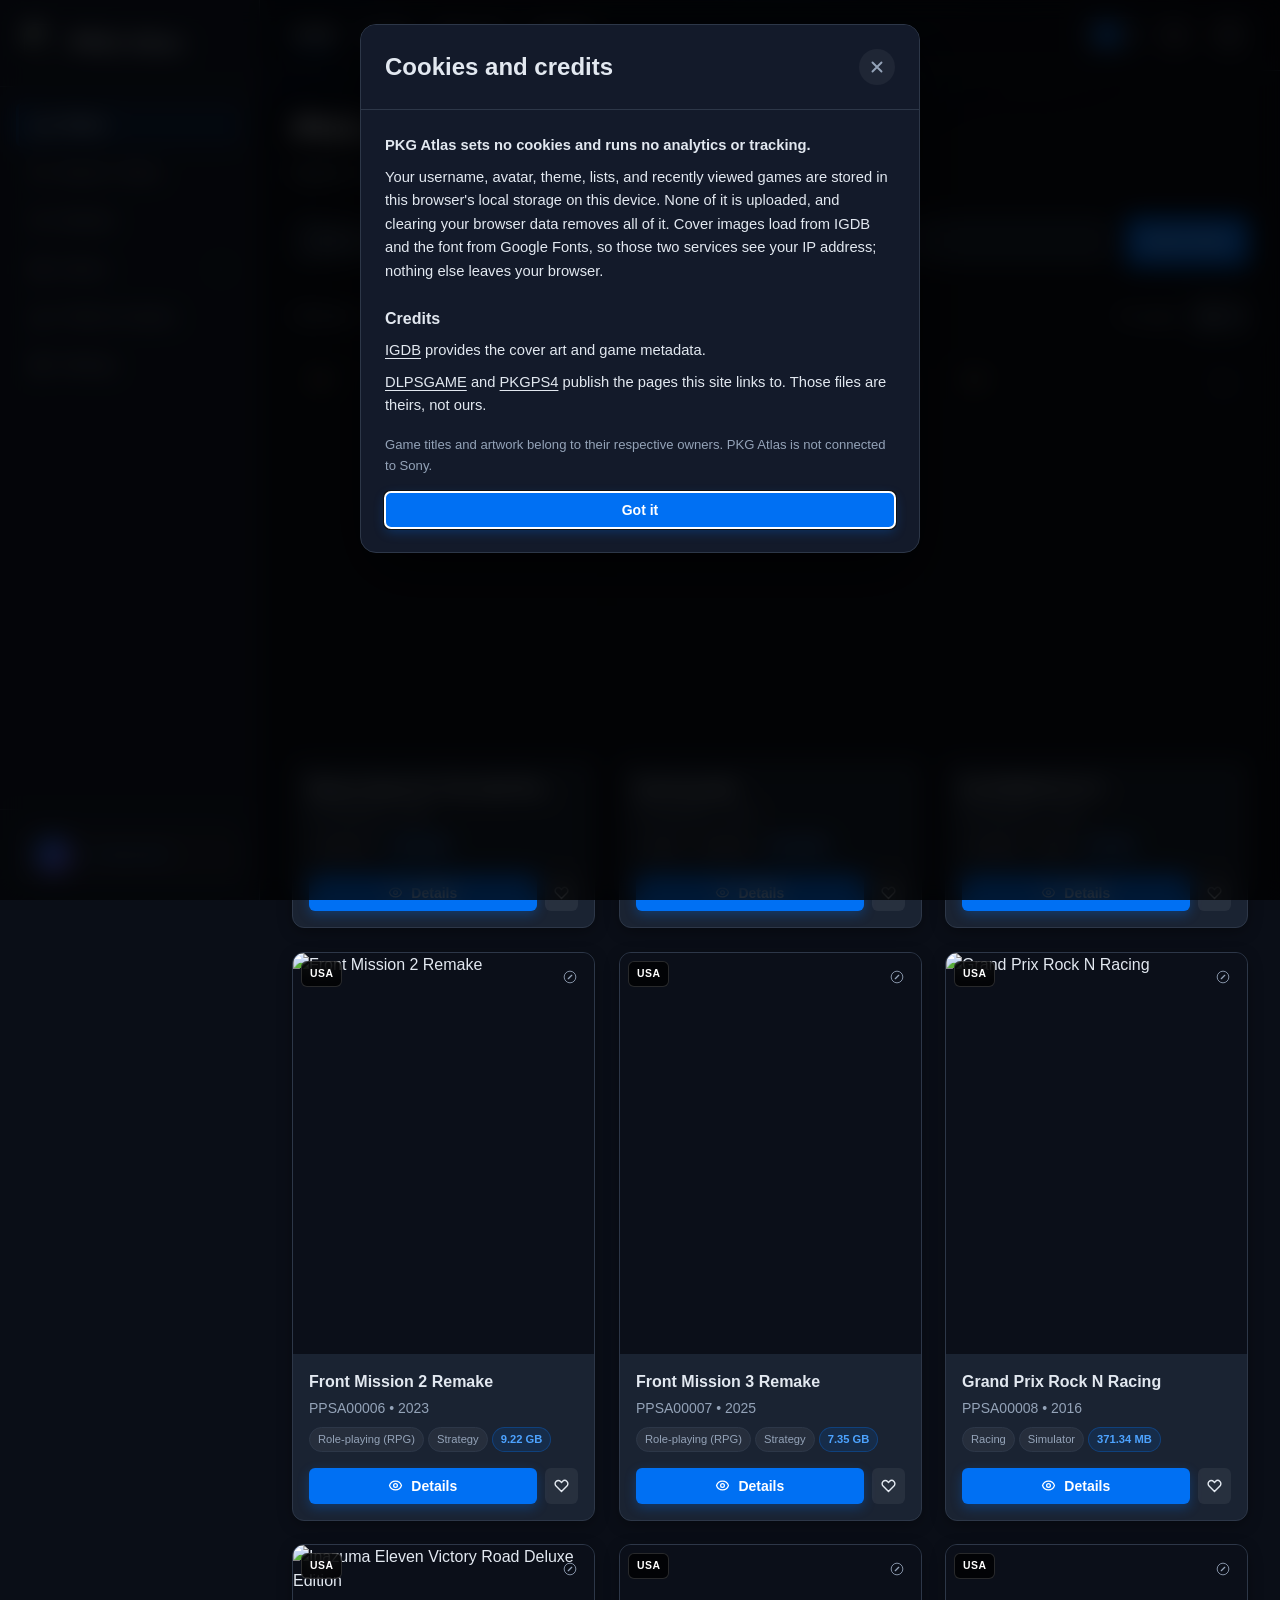
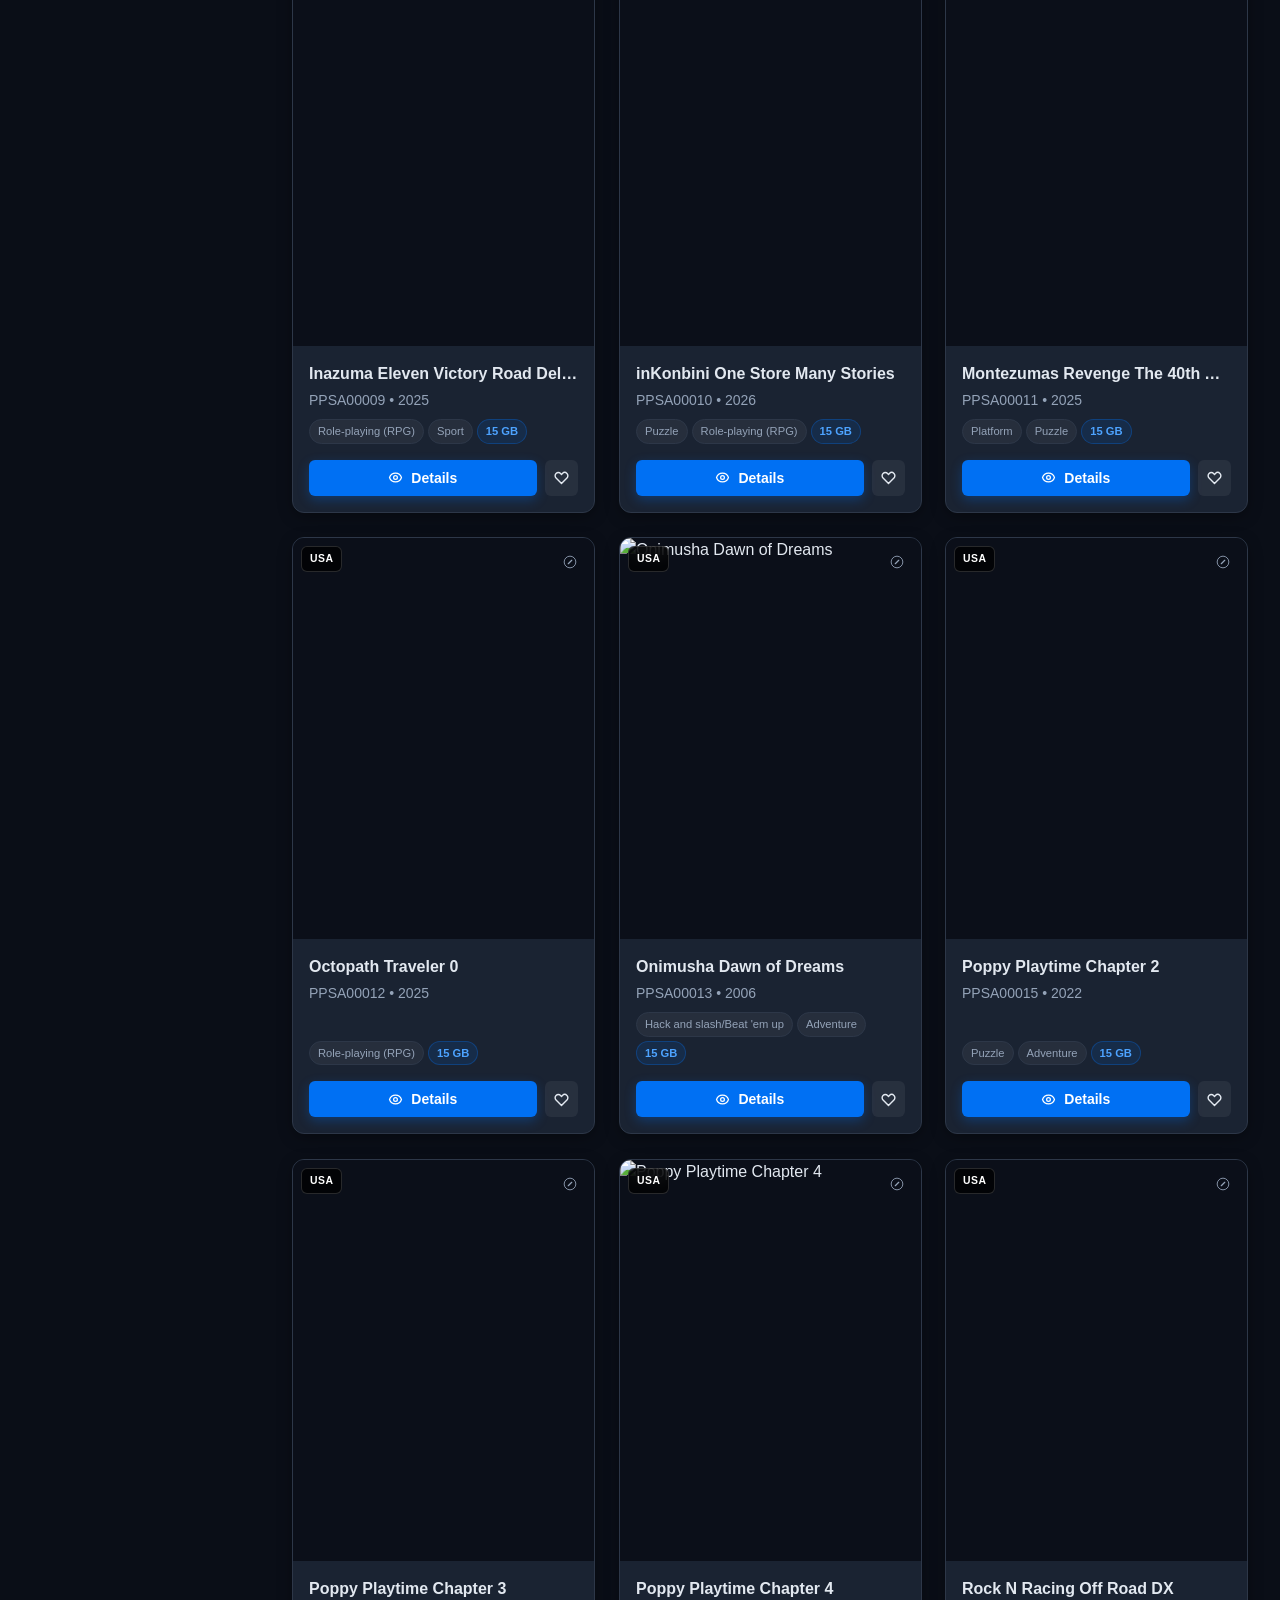
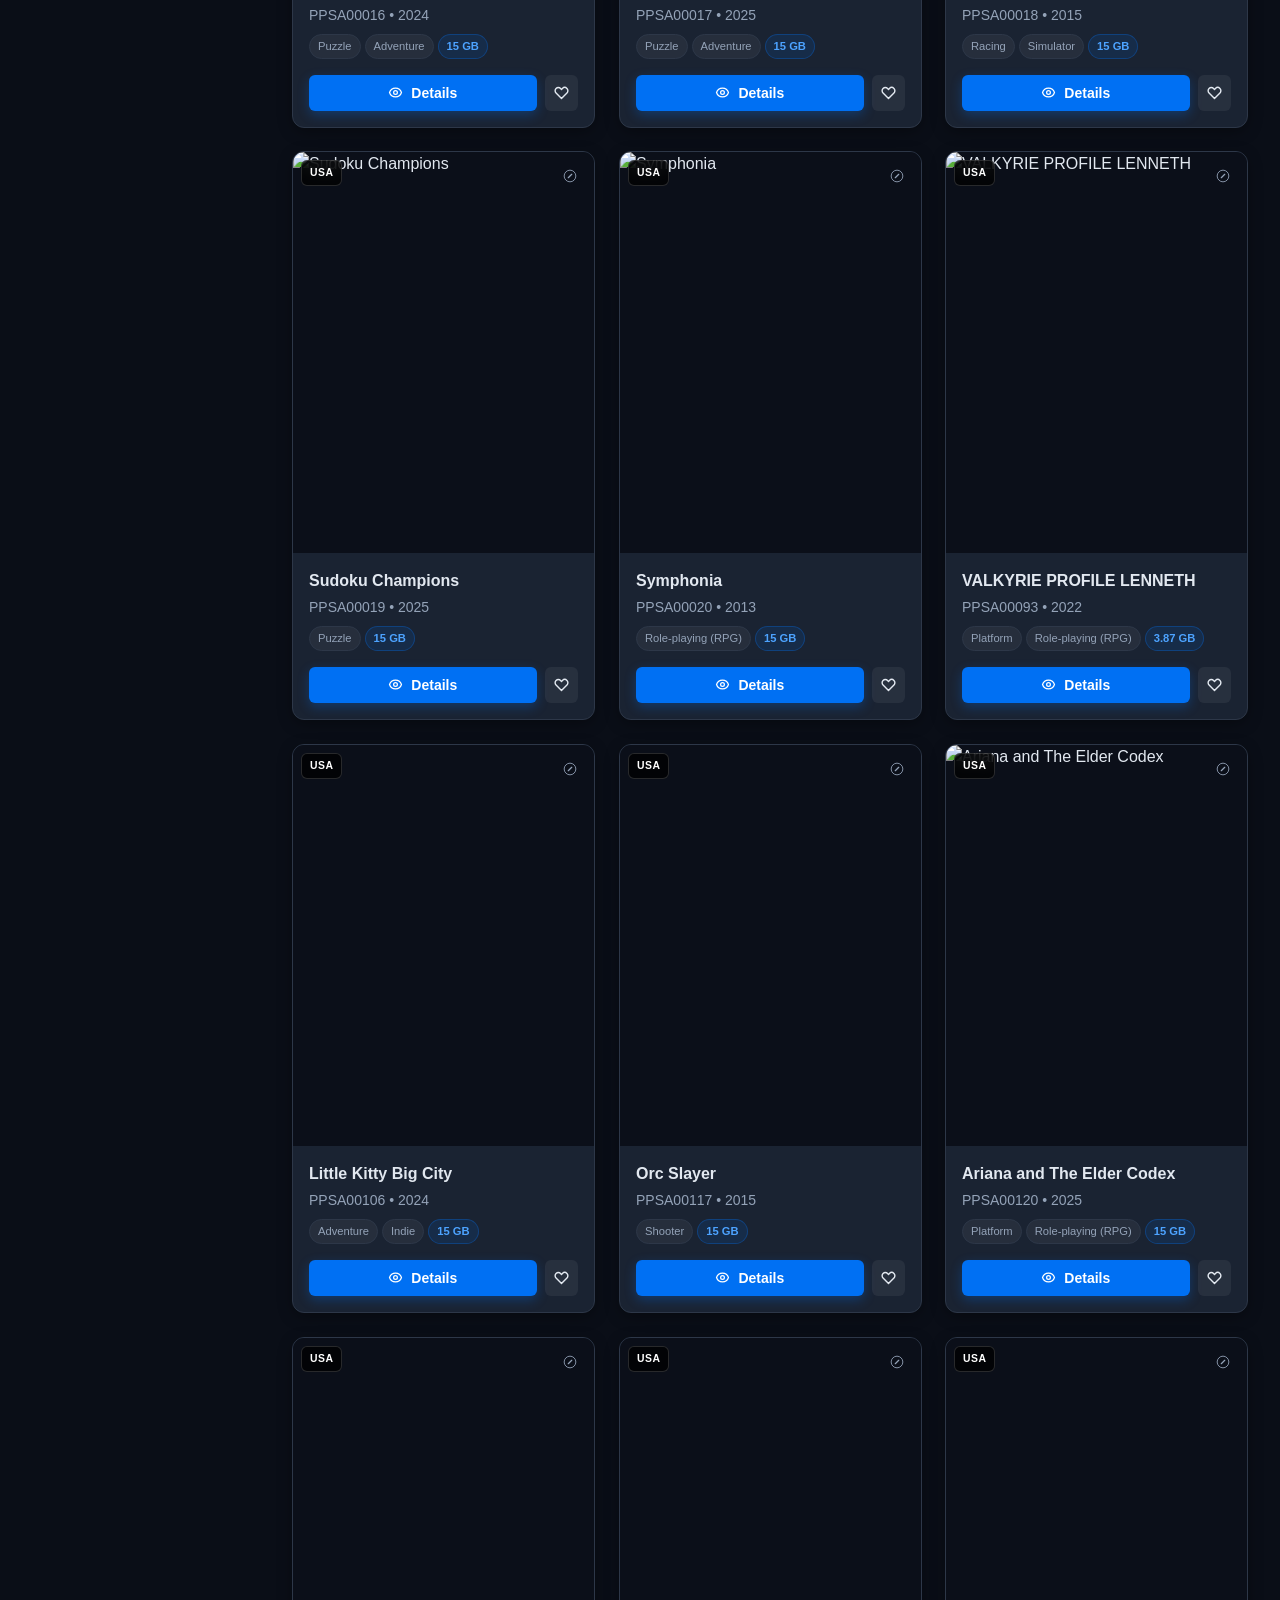
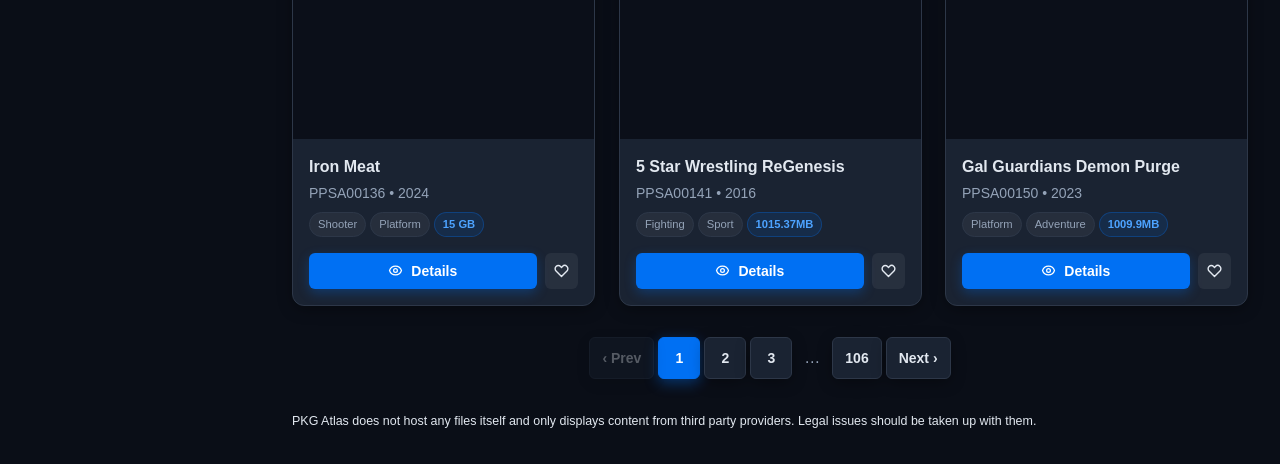
==== commit cb79904a: "Start new accounts with an empty name instead of a pre-filled one" ====
--- a/index.html
+++ b/index.html
@@ -64,10 +64,10 @@
         <div class="sidebar__user" id="userProfileBtn" title="Click to change username & avatar">
           <div class="sidebar__avatar" id="userAvatarContainer">
             <img id="userAvatarImg" src="" alt="Avatar" style="display:none;" />
-            <span id="userAvatarInitial">D</span>
+            <span id="userAvatarInitial"></span>
           </div>
           <div class="sidebar__user-info" style="overflow:hidden;">
-            <div id="sidebarUsername" class="sidebar__user-name">dimze</div>
+            <div id="sidebarUsername" class="sidebar__user-name"></div>
             <div class="sidebar__user-edit-hint" style="display:inline-flex; align-items:center; gap:4px;"><svg width="11" height="11" viewBox="0 0 24 24" fill="none" stroke="currentColor" stroke-width="2" stroke-linecap="round" stroke-linejoin="round" aria-hidden="true"><path d="M12 20h9"/><path d="M16.5 3.5a2.12 2.12 0 013 3L7 19l-4 1 1-4z"/></svg>Change Avatar</div>
           </div>
         </div>
@@ -96,8 +96,8 @@
         </nav>
         <div class="top-header__actions">
           <button id="profileOpenBtn" class="header-user-btn" title="Choose Profile & Avatar">
-            <span id="headerAvatarPreview" class="header-avatar-preview">D</span>
-            <span id="headerUsername">dimze</span>
+            <span id="headerAvatarPreview" class="header-avatar-preview"></span>
+            <span id="headerUsername"></span>
           </button>
           <button id="themeToggle" class="btn--icon" style="width:38px; height:38px;" title="Cycle Theme" aria-label="Cycle theme"><svg width="18" height="18" viewBox="0 0 24 24" fill="none" stroke="currentColor" stroke-width="2" stroke-linecap="round" stroke-linejoin="round"><path d="M21 12.79A9 9 0 1111.21 3 7 7 0 0021 12.79z"/></svg></button>
           <button id="headerSettingsBtn" class="btn--icon" style="width:38px; height:38px;" title="Website Settings" aria-label="Website settings"><svg width="18" height="18" viewBox="0 0 24 24" fill="none" stroke="currentColor" stroke-width="2" stroke-linecap="round" stroke-linejoin="round"><path d="M19.4 15a1.65 1.65 0 00.33 1.82l.06.06a2 2 0 11-2.83 2.83l-.06-.06a1.65 1.65 0 00-1.82-.33 1.65 1.65 0 00-1 1.51V21a2 2 0 11-4 0v-.09A1.65 1.65 0 008 19.4a1.65 1.65 0 00-1.82.33l-.06.06a2 2 0 11-2.83-2.83l.06-.06a1.65 1.65 0 00.33-1.82 1.65 1.65 0 00-1.51-1H2a2 2 0 110-4h.09A1.65 1.65 0 004.6 8a1.65 1.65 0 00-.33-1.82l-.06-.06a2 2 0 112.83-2.83l.06.06a1.65 1.65 0 001.82.33H9a1.65 1.65 0 001-1.51V2a2 2 0 114 0v.09a1.65 1.65 0 001 1.51 1.65 1.65 0 001.82-.33l.06-.06a2 2 0 112.83 2.83l-.06.06a1.65 1.65 0 00-.33 1.82V9a1.65 1.65 0 001.51 1H22a2 2 0 110 4h-.09a1.65 1.65 0 00-1.51 1z"/></svg></button>
--- a/assets/css/base.css
+++ b/assets/css/base.css
@@ -0,0 +1,237 @@
+/* Reset and Base Styles */
+* {
+  box-sizing: border-box;
+  margin: 0;
+  padding: 0;
+}
+
+:root {
+  /* Default Colors (Dark / PS4 Midnight Navy) */
+  --color-bg-primary: #0a0e17;    /* Deep navy blue */
+  --color-bg-secondary: #131a2a;  /* Slightly lighter navy */
+  --color-bg-card: #1a2332;       /* Card background */
+  --color-accent-primary: #0070f3; /* PS4 blue */
+  --color-accent-text: var(--color-accent-primary); /* Brand accent for text; themes lighten it where it fails on cards */
+  --color-accent-secondary: #8b5cf6; /* Purple for active states */
+  --color-accent-danger: #ef4444;  /* Red for delete / remove */
+  --color-text-primary: #e2e8f0;
+  --color-text-secondary: #94a3b8;
+  --color-border: #2d3748;
+  
+  /* Spacing */
+  --space-xs: 4px;
+  --space-sm: 8px;
+  --space-md: 16px;
+  --space-lg: 24px;
+  --space-xl: 32px;
+  
+  /* Typography */
+  --font-family: 'Inter', -apple-system, BlinkMacSystemFont, 'Segoe UI', Roboto, sans-serif;
+  --font-size-sm: 0.875rem;
+  --font-size-md: 1rem;
+  --font-size-lg: 1.25rem;
+  --font-size-xl: 1.5rem;
+  --font-size-2xl: 2rem;
+  
+  /* Border Radius */
+  --radius-sm: 6px;
+  --radius-md: 12px;
+  --radius-lg: 16px;
+  
+  /* Shadows */
+  --shadow-card: 0 4px 16px -2px rgba(0, 0, 0, 0.4);
+  --shadow-hover: 0 14px 30px -4px rgba(0, 112, 243, 0.35);
+
+  /* Animation & Transitions */
+  --transition-fast: 150ms cubic-bezier(0.16, 1, 0.3, 1);
+  --transition-base: 280ms cubic-bezier(0.16, 1, 0.3, 1);
+  --transition-slow: 450ms cubic-bezier(0.16, 1, 0.3, 1);
+  --ease-spring: cubic-bezier(0.175, 0.885, 0.32, 1.275);
+  --ease-out: cubic-bezier(0.16, 1, 0.3, 1);
+
+  /* Ambient Orbs */
+  --orb-color: #0070f3;
+}
+
+html {
+  scroll-behavior: smooth;
+  color-scheme: dark;
+}
+
+[data-theme="light"] {
+  color-scheme: light;
+}
+
+body {
+  font-family: var(--font-family);
+  background-color: var(--color-bg-primary);
+  color: var(--color-text-primary);
+  line-height: 1.5;
+  -webkit-font-smoothing: antialiased;
+  min-height: 100vh;
+  position: relative;
+  overflow-x: hidden;
+  opacity: 0;
+  transform: translateY(8px);
+  transition: opacity 0.35s var(--ease-out), transform 0.35s var(--ease-out), background-color 0.3s ease;
+}
+
+body.page-loaded {
+  opacity: 1;
+  /* Settle to `none` once the fade-in slides up: a lingering identity matrix
+     on <body> would still create a containing block, turning every
+     position:fixed overlay (modals, drawer, orbs) into full-page absolute
+     positioning so panels appear far below the top of the viewport */
+  transform: none;
+}
+
+body.page-fade-out {
+  opacity: 0;
+  transform: translateY(-8px);
+  transition: opacity 0.18s ease-in, transform 0.18s ease-in;
+}
+
+a {
+  color: var(--color-accent-text);
+  text-decoration: none;
+  transition: color var(--transition-fast);
+}
+
+a:hover {
+  text-decoration: none;
+}
+
+button {
+  font-family: inherit;
+  cursor: pointer;
+  border: none;
+  background: none;
+}
+
+img {
+  max-width: 100%;
+  display: block;
+}
+
+/* Inline SVG icons: stop flex from collapsing them to zero width.
+   Every icon carries its own width/height so context-specific sizes
+   (11px hint, 15px button, 18px header, 20px nav) are never overridden. */
+svg {
+  flex-shrink: 0;
+  display: inline-block;
+  vertical-align: middle;
+}
+
+/* ==========================================================================
+   Ambient Falling Orbs Background
+   ========================================================================== */
+.orbs-bg {
+  position: fixed;
+  inset: 0;
+  pointer-events: none;
+  overflow: hidden;
+  z-index: 0;
+}
+
+.orb {
+  position: absolute;
+  top: -200px;
+  left: var(--x, 50%);
+  width: var(--size, 200px);
+  height: var(--size, 200px);
+  border-radius: 50%;
+  background: radial-gradient(circle, var(--orb-color, #0070f3) 0%, transparent 68%);
+  filter: blur(50px);
+  opacity: 0.28;
+  animation: orbFall var(--duration, 28s) linear infinite;
+  animation-delay: var(--delay, 0s);
+  will-change: transform, opacity;
+}
+
+@keyframes orbFall {
+  0% {
+    transform: translateY(-100px) translateX(0) scale(0.8);
+    opacity: 0;
+  }
+  12% {
+    opacity: 0.32;
+  }
+  50% {
+    transform: translateY(55vh) translateX(var(--dx, 35px)) scale(1.1);
+    opacity: 0.38;
+  }
+  88% {
+    opacity: 0.24;
+  }
+  100% {
+    transform: translateY(118vh) translateX(calc(var(--dx, 35px) * -0.6)) scale(0.85);
+    opacity: 0;
+  }
+}
+
+/* ==========================================================================
+   Scrolling & Element Reveal Animations
+   ========================================================================== */
+.reveal {
+  opacity: 0;
+  transform: translateY(24px);
+  transition: opacity 0.5s var(--ease-out), transform 0.5s var(--ease-out);
+  transition-delay: var(--reveal-delay, 0ms);
+  will-change: opacity, transform;
+}
+
+.reveal.revealed {
+  opacity: 1;
+  transform: translateY(0);
+}
+
+.reveal--scale {
+  transform: translateY(18px) scale(0.96);
+}
+
+.reveal--scale.revealed {
+  transform: translateY(0) scale(1);
+}
+
+.reveal--slide-left {
+  transform: translateX(-28px);
+}
+
+.reveal--slide-left.revealed {
+  transform: translateX(0);
+}
+
+.reveal--slide-right {
+  transform: translateX(28px);
+}
+
+.reveal--slide-right.revealed {
+  transform: translateX(0);
+}
+
+.reveal--fade {
+  transform: none;
+}
+
+.reveal--fade.revealed {
+  opacity: 1;
+}
+
+/* Scrollbar Styling */
+::-webkit-scrollbar {
+  width: 8px;
+  height: 8px;
+}
+
+::-webkit-scrollbar-track {
+  background: var(--color-bg-primary);
+}
+
+::-webkit-scrollbar-thumb {
+  background: var(--color-border);
+  border-radius: var(--radius-sm);
+}
+
+::-webkit-scrollbar-thumb:hover {
+  background: var(--color-accent-primary);
+}
--- a/assets/css/layout.css
+++ b/assets/css/layout.css
@@ -211,7 +211,7 @@
 
 .sidebar__user-edit-hint {
   font-size: 0.7rem;
-  color: var(--color-accent-primary);
+  color: var(--color-accent-text);
   display: flex;
   align-items: center;
   gap: 3px;
--- a/assets/css/components.css
+++ b/assets/css/components.css
@@ -205,7 +205,7 @@
 }
 
 .game-card__collection:hover {
-  color: var(--color-accent-primary);
+  color: var(--color-accent-text);
   transform: scale(1.1);
 }
 
@@ -266,7 +266,7 @@
 
 .tag--size {
   background-color: rgba(0, 112, 243, 0.12);
-  color: var(--color-accent-primary);
+  color: var(--color-accent-text);
   border-color: rgba(0, 112, 243, 0.3);
   font-weight: 600;
 }
@@ -335,7 +335,7 @@
 }
 
 .filter-option:hover {
-  color: var(--color-accent-primary);
+  color: var(--color-accent-text);
 }
 
 .filter-option input[type="checkbox"] {
@@ -584,7 +584,7 @@
 
 .download-item__type {
   font-weight: 700;
-  color: var(--color-accent-primary);
+  color: var(--color-accent-text);
 }
 
 .download-item__version,
@@ -655,7 +655,7 @@
   height: 56px;
   margin-bottom: var(--space-md);
   opacity: 0.6;
-  color: var(--color-accent-primary);
+  color: var(--color-accent-text);
 }
 
 .empty-state h3 {
@@ -959,7 +959,7 @@
   padding: 2px 8px;
   border-radius: 12px;
   background: rgba(0, 112, 243, 0.15);
-  color: var(--color-accent-primary);
+  color: var(--color-accent-text);
 }
 
 .avatar-grid {
--- a/assets/css/themes.css
+++ b/assets/css/themes.css
@@ -2,6 +2,11 @@
    PlayStation Database Themes
    10 Fully-Supported High-Fidelity Color Themes
    ========================================================================== */
+
+/* 0. Dark (default): overrides the :root tokens in base.css */
+[data-theme="dark"] {
+  --color-accent-text: #4da3ff; /* #0070f3 fails on cards (3.5:1) */
+}
 
 /* 1. Light Theme (PS5 Clean Slate) */
 [data-theme="light"] {
@@ -246,6 +251,7 @@
   --color-bg-secondary: #1d212b;
   --color-bg-card: #272d3b;
   --color-accent-primary: #00439c;
+  --color-accent-text: #6fa8ff; /* #00439c is unreadable on cards (1.5:1) */
   --color-accent-secondary: #da291c;
   --color-accent-danger: #da291c;
   --color-text-primary: #f1f5f9;
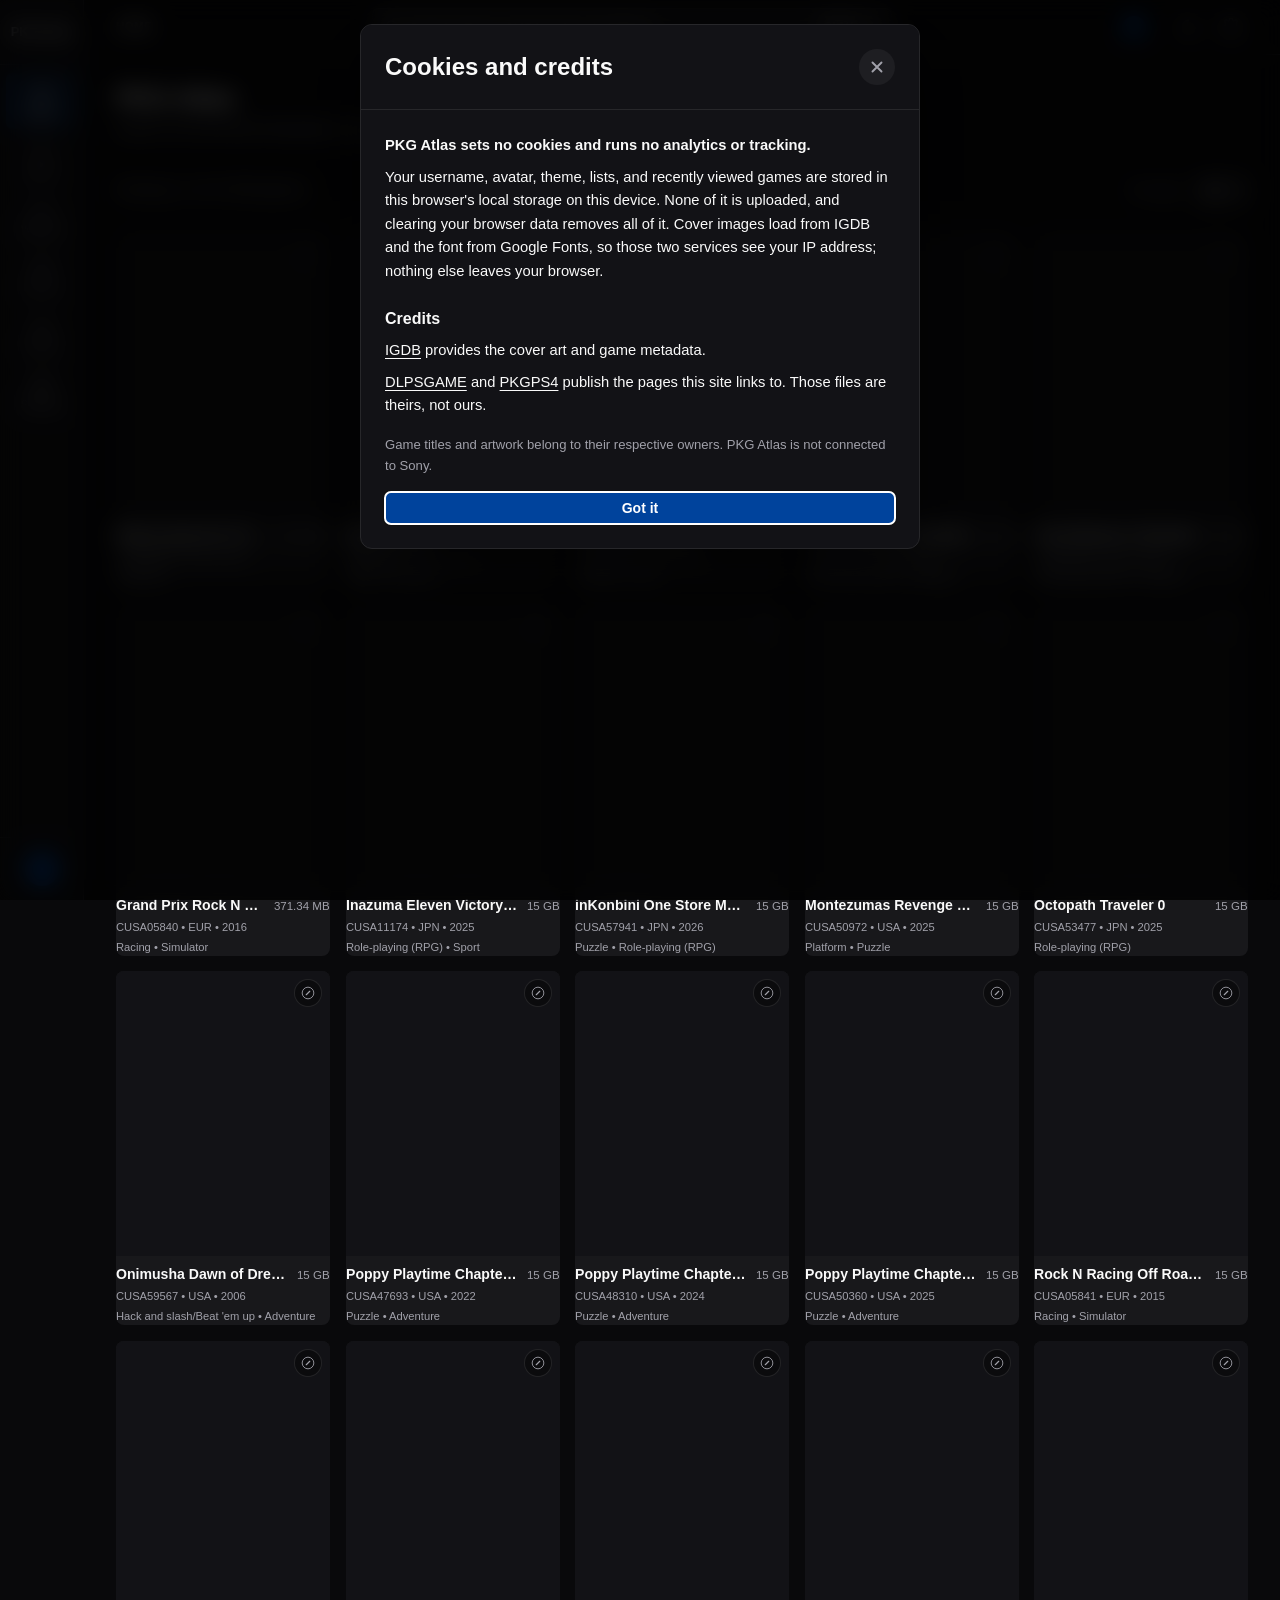
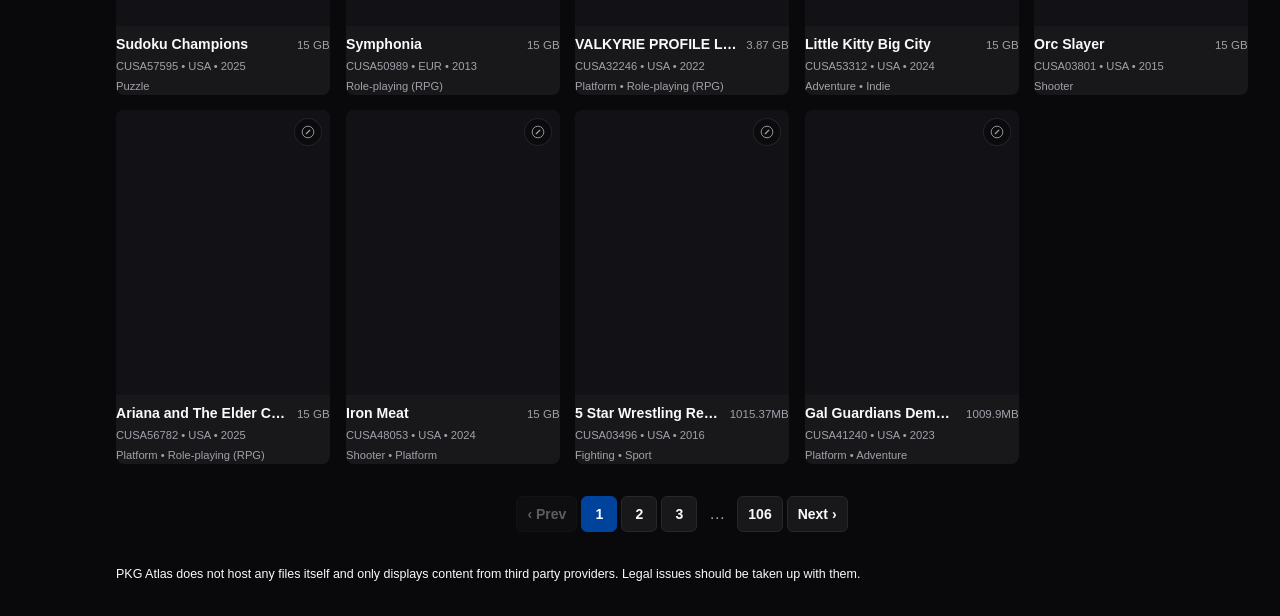
==== commit 65a4fb18: "Rebuild the interface as a matte desktop layout with a command bar The blurred orbs, ambient glows a" ====
--- a/index.html
+++ b/index.html
@@ -17,12 +17,11 @@
   <link rel="stylesheet" href="assets/css/themes.css">
 </head>
 <body>
-  <div class="orbs-bg"></div>
   <div class="app-layout">
     <!-- Sidebar -->
     <aside class="sidebar" id="sidebar" aria-label="Main navigation">
       <div class="sidebar__header">
-        <span class="sidebar__logo"><img class="sidebar__logo-img" src="logo_dark_navy.png" alt="" aria-hidden="true" />PKG Atlas</span>
+        <span class="sidebar__logo">PKG Atlas</span>
         <button id="sidebarClose" class="sidebar__close" type="button" aria-label="Close navigation menu"><svg width="20" height="20" viewBox="0 0 24 24" fill="none" stroke="currentColor" stroke-width="2" stroke-linecap="round" aria-hidden="true"><path d="M18 6L6 18M6 6l12 12"/></svg></button>
       </div>
       <nav class="sidebar__nav">
@@ -32,7 +31,7 @@
         </a>
         <a href="search" class="sidebar__nav-item" data-nav="smooth">
           <svg width="20" height="20" fill="none" stroke="currentColor" viewBox="0 0 24 24"><path stroke-linecap="round" stroke-linejoin="round" stroke-width="2" d="M21 21l-6-6m2-5a7 7 0 11-14 0 7 7 0 0114 0z"></path></svg>
-          Search / Store
+          Store
         </a>
         <a href="wishlist" class="sidebar__nav-item" data-nav="smooth">
           <svg width="20" height="20" fill="none" stroke="currentColor" viewBox="0 0 24 24"><path stroke-linecap="round" stroke-linejoin="round" stroke-width="2" d="M4.318 6.318a4.5 4.5 0 000 6.364L12 20.364l7.682-7.682a4.5 4.5 0 00-6.364-6.364L12 7.636l-1.318-1.318a4.5 4.5 0 00-6.364 0z"></path></svg>
@@ -53,7 +52,7 @@
         </div>
         <a href="javascript:void(0)" class="sidebar__nav-item" id="sidebarProfileLink">
           <svg width="20" height="20" fill="none" stroke="currentColor" viewBox="0 0 24 24"><path stroke-linecap="round" stroke-linejoin="round" stroke-width="2" d="M16 7a4 4 0 11-8 0 4 4 0 018 0zM12 14a7 7 0 00-7 7h14a7 7 0 00-7-7z"></path></svg>
-          Profile & Avatars
+          Profile
         </a>
         <a href="javascript:void(0)" class="sidebar__nav-item" id="sidebarSettingsLink">
           <svg width="20" height="20" fill="none" stroke="currentColor" viewBox="0 0 24 24"><path stroke-linecap="round" stroke-linejoin="round" stroke-width="2" d="M10.325 4.317c.426-1.756 2.924-1.756 3.35 0a1.724 1.724 0 002.573 1.066c1.543-.94 3.31.826 2.37 2.37a1.724 1.724 0 001.065 2.572c1.756.426 1.756 2.924 0 3.35a1.724 1.724 0 00-1.066 2.573c.94 1.543-.826 3.31-2.37 2.37a1.724 1.724 0 00-2.572 1.065c-.426 1.756-2.924 1.756-3.35 0a1.724 1.724 0 00-2.573-1.066c-1.543.94-3.31-.826-2.37-2.37a1.724 1.724 0 00-1.065-2.572c-1.756-.426-1.756-2.924 0-3.35a1.724 1.724 0 001.066-2.573c-.94-1.543.826-3.31 2.37-2.37.996.608 2.296.07 2.572-1.065z"></path><path stroke-linecap="round" stroke-linejoin="round" stroke-width="2" d="M15 12a3 3 0 11-6 0 3 3 0 016 0z"></path></svg>
@@ -79,28 +78,22 @@
     <!-- Main Content -->
     <main class="main-content">
       <header class="top-header">
-        <button id="navToggle" class="nav-toggle" type="button" aria-label="Open navigation menu" aria-expanded="false" aria-controls="sidebar"><svg width="22" height="22" viewBox="0 0 24 24" fill="none" stroke="currentColor" stroke-width="2" stroke-linecap="round" aria-hidden="true"><path d="M3 6h18M3 12h18M3 18h18"/></svg></button>
-        <nav class="top-header__nav">
-          <a href="./" class="top-header__nav-link active" data-nav="smooth">HOME</a>
-          <a href="search" class="top-header__nav-link" data-nav="smooth">STORE</a>
-          <a href="wishlist" class="top-header__nav-link" data-nav="smooth">WISHLIST <span class="nav-badge" id="headerWishlistBadge" style="display:none;">0</span></a>
-          <div class="nav-dropdown">
-            <button class="nav-dropdown__toggle top-header__nav-link" type="button" aria-expanded="false">LIBRARY</button>
-            <div class="nav-dropdown__menu">
-              <a href="library" class="nav-dropdown__item">All Library</a>
-              <a href="backlog" class="nav-dropdown__item">Backlog</a>
-              <a href="playing" class="nav-dropdown__item">Playing</a>
-              <a href="owned" class="nav-dropdown__item">Owned</a>
-            </div>
-          </div>
+        <button id="navToggle" class="nav-toggle" type="button" aria-label="Open navigation menu" aria-expanded="false" aria-controls="sidebar"><svg width="22" height="22" viewBox="0 0 24 24" fill="none" stroke="currentColor" stroke-width="2" stroke-linecap="round" aria-hidden="true"><path d="M3 6h18M3 12h18M3 18h18"/></svg><span class="nav-toggle__label">Menu</span></button>
+        <nav class="breadcrumb" aria-label="Breadcrumb">
+          <span aria-current="page">Home</span>
         </nav>
+        <form class="command-bar" action="search" method="get" role="search">
+          <svg class="command-bar__icon" width="16" height="16" viewBox="0 0 24 24" fill="none" stroke="currentColor" stroke-width="2" stroke-linecap="round" stroke-linejoin="round" aria-hidden="true"><path d="M21 21l-6-6m2-5a7 7 0 11-14 0 7 7 0 0114 0z"/></svg>
+          <input class="command-bar__input" type="search" id="searchInput" name="q" placeholder="Search games, CUSA codes, developers" autocomplete="off" aria-label="Search games">
+          <span class="command-bar__keys" aria-hidden="true" title="Press Ctrl+K or / to focus search"><kbd>Ctrl K</kbd><kbd>/</kbd></span>
+        </form>
         <div class="top-header__actions">
-          <button id="profileOpenBtn" class="header-user-btn" title="Choose Profile & Avatar">
+          <button id="profileOpenBtn" class="header-user-btn" title="Choose Profile &amp; Avatar">
             <span id="headerAvatarPreview" class="header-avatar-preview"></span>
             <span id="headerUsername"></span>
           </button>
-          <button id="themeToggle" class="btn--icon" style="width:38px; height:38px;" title="Cycle Theme" aria-label="Cycle theme"><svg width="18" height="18" viewBox="0 0 24 24" fill="none" stroke="currentColor" stroke-width="2" stroke-linecap="round" stroke-linejoin="round"><path d="M21 12.79A9 9 0 1111.21 3 7 7 0 0021 12.79z"/></svg></button>
-          <button id="headerSettingsBtn" class="btn--icon" style="width:38px; height:38px;" title="Website Settings" aria-label="Website settings"><svg width="18" height="18" viewBox="0 0 24 24" fill="none" stroke="currentColor" stroke-width="2" stroke-linecap="round" stroke-linejoin="round"><path d="M19.4 15a1.65 1.65 0 00.33 1.82l.06.06a2 2 0 11-2.83 2.83l-.06-.06a1.65 1.65 0 00-1.82-.33 1.65 1.65 0 00-1 1.51V21a2 2 0 11-4 0v-.09A1.65 1.65 0 008 19.4a1.65 1.65 0 00-1.82.33l-.06.06a2 2 0 11-2.83-2.83l.06-.06a1.65 1.65 0 00.33-1.82 1.65 1.65 0 00-1.51-1H2a2 2 0 110-4h.09A1.65 1.65 0 004.6 8a1.65 1.65 0 00-.33-1.82l-.06-.06a2 2 0 112.83-2.83l.06.06a1.65 1.65 0 001.82.33H9a1.65 1.65 0 001-1.51V2a2 2 0 114 0v.09a1.65 1.65 0 001 1.51 1.65 1.65 0 001.82-.33l.06-.06a2 2 0 112.83 2.83l-.06.06a1.65 1.65 0 00-.33 1.82V9a1.65 1.65 0 001.51 1H22a2 2 0 110 4h-.09a1.65 1.65 0 00-1.51 1z"/></svg></button>
+          <button id="themeToggle" class="btn--icon" title="Cycle Theme" aria-label="Cycle theme"><svg width="18" height="18" viewBox="0 0 24 24" fill="none" stroke="currentColor" stroke-width="2" stroke-linecap="round" stroke-linejoin="round" aria-hidden="true"><path d="M21 12.79A9 9 0 1111.21 3 7 7 0 0021 12.79z"/></svg></button>
+          <button id="headerSettingsBtn" class="btn--icon" title="Website Settings" aria-label="Website settings"><svg width="18" height="18" viewBox="0 0 24 24" fill="none" stroke="currentColor" stroke-width="2" stroke-linecap="round" stroke-linejoin="round" aria-hidden="true"><path d="M19.4 15a1.65 1.65 0 00.33 1.82l.06.06a2 2 0 11-2.83 2.83l-.06-.06a1.65 1.65 0 00-1.82-.33 1.65 1.65 0 00-1 1.51V21a2 2 0 11-4 0v-.09A1.65 1.65 0 008 19.4a1.65 1.65 0 00-1.82.33l-.06.06a2 2 0 11-2.83-2.83l.06-.06a1.65 1.65 0 00.33-1.82 1.65 1.65 0 00-1.51-1H2a2 2 0 110-4h.09A1.65 1.65 0 004.6 8a1.65 1.65 0 00-.33-1.82l-.06-.06a2 2 0 112.83-2.83l.06.06a1.65 1.65 0 001.82.33H9a1.65 1.65 0 001-1.51V2a2 2 0 114 0v.09a1.65 1.65 0 001 1.51 1.65 1.65 0 001.82-.33l.06-.06a2 2 0 112.83 2.83l-.06.06a1.65 1.65 0 00-.33 1.82V9a1.65 1.65 0 001.51 1H22a2 2 0 110 4h-.09a1.65 1.65 0 00-1.51 1z"/></svg></button>
         </div>
       </header>
 
@@ -112,11 +105,6 @@
           </p>
         </div>
 
-        <!-- Search Bar -->
-        <div class="reveal reveal--fade search-bar-row">
-          <input type="text" id="searchInput" placeholder="Search games by title, CUSA ID, or developer..." class="form-input">
-          <button class="btn btn--primary" id="homeSearchBtn">Search Store</button>
-        </div>
 
         <!-- Recently viewed -->
         <section class="recent-strip" id="recentStrip" hidden>
@@ -163,7 +151,7 @@
 
   <script src="assets/js/data.js"></script>
   <script src="assets/js/ui.js"></script>
-  <script src="assets/js/nav-dropdown.js"></script>
+  <script src="assets/js/sidebar-nav.js"></script>
   <script src="assets/js/mobile-nav.js"></script>
   <script src="assets/js/app.js"></script>
 </body>
--- a/assets/css/base.css
+++ b/assets/css/base.css
@@ -6,18 +6,20 @@
 }
 
 :root {
-  /* Default Colors (Dark / PS4 Midnight Navy) */
-  --color-bg-primary: #0a0e17;    /* Deep navy blue */
-  --color-bg-secondary: #131a2a;  /* Slightly lighter navy */
-  --color-bg-card: #1a2332;       /* Card background */
-  --color-accent-primary: #0070f3; /* PS4 blue */
-  --color-accent-text: var(--color-accent-primary); /* Brand accent for text; themes lighten it where it fails on cards */
-  --color-accent-secondary: #8b5cf6; /* Purple for active states */
+  /* Default Colors (Obsidian: matte neutral base, one accent) */
+  --color-bg-primary: #09090b;    /* Page ground */
+  --color-bg-secondary: #121216;  /* Rail, header, modal surfaces */
+  --color-bg-card: #18181b;       /* Cards, inputs, raised panels */
+  --color-accent-primary: #00439c; /* PS blue, fills only: white text sits at 9.2:1 on it */
+  --color-accent-text: #4c8fd6;   /* Accent for text/links; #00439c is unreadable as type on dark */
+  --color-accent-secondary: #4c8fd6;
   --color-accent-danger: #ef4444;  /* Red for delete / remove */
-  --color-text-primary: #e2e8f0;
-  --color-text-secondary: #94a3b8;
-  --color-border: #2d3748;
-  
+  --color-text-primary: #fafafa;
+  --color-text-secondary: #a1a1aa;
+  --color-border: #27272a;
+  --surface-hover: rgba(255, 255, 255, 0.05);
+  --surface-active: rgba(255, 255, 255, 0.1);
+
   /* Spacing */
   --space-xs: 4px;
   --space-sm: 8px;
@@ -35,12 +37,13 @@
   
   /* Border Radius */
   --radius-sm: 6px;
-  --radius-md: 12px;
-  --radius-lg: 16px;
+  --radius-md: 8px;
+  --radius-lg: 12px;
+  --radius-full: 999px;
   
-  /* Shadows */
-  --shadow-card: 0 4px 16px -2px rgba(0, 0, 0, 0.4);
-  --shadow-hover: 0 14px 30px -4px rgba(0, 112, 243, 0.35);
+  /* Shadows: elevation markers only, no colored glow */
+  --shadow-card: 0 1px 2px rgba(0, 0, 0, 0.5);
+  --shadow-hover: 0 16px 32px -12px rgba(0, 0, 0, 0.8);
 
   /* Animation & Transitions */
   --transition-fast: 150ms cubic-bezier(0.16, 1, 0.3, 1);
@@ -48,9 +51,6 @@
   --transition-slow: 450ms cubic-bezier(0.16, 1, 0.3, 1);
   --ease-spring: cubic-bezier(0.175, 0.885, 0.32, 1.275);
   --ease-out: cubic-bezier(0.16, 1, 0.3, 1);
-
-  /* Ambient Orbs */
-  --orb-color: #0070f3;
 }
 
 html {
@@ -80,7 +80,7 @@
   opacity: 1;
   /* Settle to `none` once the fade-in slides up: a lingering identity matrix
      on <body> would still create a containing block, turning every
-     position:fixed overlay (modals, drawer, orbs) into full-page absolute
+     position:fixed overlay (modals, drawer) into full-page absolute
      positioning so panels appear far below the top of the viewport */
   transform: none;
 }
@@ -120,53 +120,6 @@
   flex-shrink: 0;
   display: inline-block;
   vertical-align: middle;
-}
-
-/* ==========================================================================
-   Ambient Falling Orbs Background
-   ========================================================================== */
-.orbs-bg {
-  position: fixed;
-  inset: 0;
-  pointer-events: none;
-  overflow: hidden;
-  z-index: 0;
-}
-
-.orb {
-  position: absolute;
-  top: -200px;
-  left: var(--x, 50%);
-  width: var(--size, 200px);
-  height: var(--size, 200px);
-  border-radius: 50%;
-  background: radial-gradient(circle, var(--orb-color, #0070f3) 0%, transparent 68%);
-  filter: blur(50px);
-  opacity: 0.28;
-  animation: orbFall var(--duration, 28s) linear infinite;
-  animation-delay: var(--delay, 0s);
-  will-change: transform, opacity;
-}
-
-@keyframes orbFall {
-  0% {
-    transform: translateY(-100px) translateX(0) scale(0.8);
-    opacity: 0;
-  }
-  12% {
-    opacity: 0.32;
-  }
-  50% {
-    transform: translateY(55vh) translateX(var(--dx, 35px)) scale(1.1);
-    opacity: 0.38;
-  }
-  88% {
-    opacity: 0.24;
-  }
-  100% {
-    transform: translateY(118vh) translateX(calc(var(--dx, 35px) * -0.6)) scale(0.85);
-    opacity: 0;
-  }
 }
 
 /* ==========================================================================
@@ -233,5 +186,5 @@
 }
 
 ::-webkit-scrollbar-thumb:hover {
-  background: var(--color-accent-primary);
+  background: #3f3f46;
 }
--- a/assets/css/layout.css
+++ b/assets/css/layout.css
@@ -3,12 +3,13 @@
   display: flex;
   min-height: 100vh;
   position: relative;
-  z-index: 1;
-}
-
-/* Sidebar */
+}
+
+/* ==========================================================================
+   Left Rail — the only primary navigation
+   ========================================================================== */
 .sidebar {
-  width: 260px;
+  width: 84px;
   background-color: var(--color-bg-secondary);
   border-right: 1px solid var(--color-border);
   display: flex;
@@ -19,99 +20,93 @@
   overflow-y: auto;
   flex-shrink: 0;
   z-index: 20;
-  transition: background-color 0.3s ease, border-color 0.3s ease;
 }
 
 .sidebar__header {
-  padding: var(--space-lg);
+  padding: var(--space-md) var(--space-sm);
   border-bottom: 1px solid var(--color-border);
   display: flex;
   align-items: center;
+  justify-content: center;
   gap: var(--space-sm);
+  min-height: 65px;
 }
 
 .sidebar__logo {
-  display: inline-flex;
-  align-items: center;
-  gap: 10px;
-  font-size: var(--font-size-xl);
+  font-size: 0.82rem;
   font-weight: 800;
-  color: #ffffff;
-  letter-spacing: -0.5px;
-  background: linear-gradient(135deg, #ffffff 0%, var(--color-text-secondary) 100%);
-  -webkit-background-clip: text;
-  -webkit-text-fill-color: transparent;
-}
-
-.sidebar__logo-img {
-  width: 38px;
-  height: 38px;
-  border-radius: var(--radius-md);
-  object-fit: cover;
-  flex-shrink: 0;
-  display: block;
-  box-shadow: 0 4px 14px -4px rgba(0, 0, 0, 0.6);
+  letter-spacing: -0.02em;
+  line-height: 1.1;
+  text-align: center;
+  color: var(--color-text-primary);
 }
 
 .sidebar__nav {
-  padding: var(--space-md);
+  padding: var(--space-sm) 6px;
   flex: 1;
 }
 
 .sidebar__nav-item {
   display: flex;
-  align-items: center;
-  gap: var(--space-sm);
-  padding: 10px 14px;
+  flex-direction: column;
+  align-items: center;
+  justify-content: center;
+  gap: 6px;
+  width: 100%;
+  padding: 10px 2px;
+  margin-bottom: 2px;
   border-radius: var(--radius-sm);
   color: var(--color-text-secondary);
-  transition: all var(--transition-fast);
-  margin-bottom: var(--space-xs);
-  font-weight: 500;
+  font-size: 0.66rem;
+  font-weight: 600;
+  line-height: 1.15;
+  text-align: center;
+  position: relative;
   cursor: pointer;
-  position: relative;
+  transition: background-color var(--transition-fast), color var(--transition-fast);
+}
+
+.sidebar__nav-item svg {
+  width: 18px;
+  height: 18px;
 }
 
 .sidebar__nav-item:hover {
-  background-color: rgba(255, 255, 255, 0.06);
-  color: var(--color-text-primary);
-  transform: translateX(3px);
-}
-
+  background-color: var(--surface-hover);
+  color: var(--color-text-primary);
+}
+
+/* Active carries the accent; nothing else in the rail does */
 .sidebar__nav-item.active {
-  border-left: 3px solid var(--color-accent-primary);
-  background-color: rgba(0, 112, 243, 0.12);
-  color: var(--color-text-primary);
-  font-weight: 600;
+  background-color: color-mix(in srgb, var(--color-accent-primary) 30%, transparent);
+  color: var(--color-text-primary);
+  font-weight: 700;
+}
+
+.sidebar__group-toggle {
+  background: none;
+  border: none;
+  font-family: inherit;
+}
+
+/* The expanded submenu is the affordance; a chevron in an 84px rail is just noise */
+.sidebar__group-toggle .sidebar__chevron {
+  display: none;
 }
 
 .sidebar-badge {
-  margin-left: auto;
+  position: absolute;
+  top: 5px;
+  right: 7px;
+  min-width: 16px;
+  padding: 1px 4px;
+  border-radius: var(--radius-full);
   background-color: var(--color-accent-primary);
   color: #ffffff;
-  font-size: 0.7rem;
+  font-size: 0.6rem;
   font-weight: 700;
-  padding: 2px 7px;
-  border-radius: 12px;
-  transition: transform var(--transition-fast);
-}
-
-.sidebar__group-toggle {
-  width: 100%;
-  background: none;
-  border: none;
-  font: inherit;
-  text-align: left;
-}
-
-.sidebar__group-toggle .sidebar__chevron {
-  margin-left: auto;
-  flex-shrink: 0;
-  transition: transform var(--transition-fast);
-}
-
-.sidebar__group-toggle[aria-expanded="true"] .sidebar__chevron {
-  transform: rotate(180deg);
+  line-height: 1.4;
+  text-align: center;
 }
 
 .sidebar__submenu {
@@ -126,67 +121,61 @@
 
 .sidebar__subitem {
   display: block;
-  padding: 9px 14px 9px 46px;
+  padding: 7px 2px;
+  margin-bottom: 2px;
   border-radius: var(--radius-sm);
   color: var(--color-text-secondary);
-  font-size: 0.9rem;
-  font-weight: 500;
-  margin-bottom: var(--space-xs);
-  transition: all var(--transition-fast);
+  font-size: 0.64rem;
+  font-weight: 600;
+  line-height: 1.2;
+  text-align: center;
+  transition: background-color var(--transition-fast), color var(--transition-fast);
 }
 
 .sidebar__subitem:hover {
-  background-color: rgba(255, 255, 255, 0.06);
-  color: var(--color-text-primary);
-  transform: translateX(3px);
+  background-color: var(--surface-hover);
+  color: var(--color-text-primary);
 }
 
 .sidebar__subitem.active {
-  border-left: 3px solid var(--color-accent-primary);
-  background-color: rgba(0, 112, 243, 0.12);
-  color: var(--color-text-primary);
-  font-weight: 600;
+  background-color: color-mix(in srgb, var(--color-accent-primary) 30%, transparent);
+  color: var(--color-text-primary);
 }
 
 .sidebar__footer {
-  padding: var(--space-md);
+  padding: var(--space-sm) 6px;
   border-top: 1px solid var(--color-border);
 }
 
+/* Rail keeps only the avatar; the header carries the username */
 .sidebar__user {
   display: flex;
-  align-items: center;
-  gap: var(--space-sm);
-  padding: var(--space-sm) var(--space-md);
-  border-radius: var(--radius-md);
-  background-color: rgba(255, 255, 255, 0.04);
-  border: 1px solid var(--color-border);
+  flex-direction: column;
+  align-items: center;
+  gap: 6px;
+  padding: 6px 2px;
+  border-radius: var(--radius-sm);
   cursor: pointer;
-  transition: all var(--transition-fast);
+  transition: background-color var(--transition-fast);
 }
 
 .sidebar__user:hover {
-  background-color: rgba(255, 255, 255, 0.08);
-  border-color: var(--color-accent-primary);
-  transform: translateY(-2px);
-  box-shadow: 0 4px 12px rgba(0, 0, 0, 0.25);
+  background-color: var(--surface-hover);
 }
 
 .sidebar__avatar {
-  width: 40px;
-  height: 40px;
+  width: 34px;
+  height: 34px;
   border-radius: 50%;
-  background: linear-gradient(135deg, var(--color-accent-primary), var(--color-accent-secondary));
+  background: var(--color-accent-primary);
   display: flex;
   align-items: center;
   justify-content: center;
-  font-weight: bold;
-  color: white;
+  font-weight: 700;
+  font-size: 0.85rem;
+  color: #ffffff;
   overflow: hidden;
-  border: 2px solid var(--color-border);
-  box-shadow: 0 2px 8px rgba(0, 0, 0, 0.3);
   flex-shrink: 0;
-  transition: border-color var(--transition-fast);
 }
 
 .sidebar__avatar img {
@@ -195,26 +184,9 @@
   object-fit: cover;
 }
 
-.sidebar__user:hover .sidebar__avatar {
-  border-color: var(--color-accent-primary);
-}
-
-.sidebar__user-name {
-  font-weight: 600;
-  font-size: 0.875rem;
-  color: var(--color-text-primary);
-  white-space: nowrap;
-  overflow: hidden;
-  text-overflow: ellipsis;
-  max-width: 140px;
-}
-
+.sidebar__user-info,
 .sidebar__user-edit-hint {
-  font-size: 0.7rem;
-  color: var(--color-accent-text);
-  display: flex;
-  align-items: center;
-  gap: 3px;
+  display: none;
 }
 
 /* Main Content */
@@ -224,102 +196,156 @@
   flex-direction: column;
   min-width: 0; /* Prevents flex item from overflowing */
   position: relative;
-  z-index: 10;
-}
-
-/* Top Header */
+}
+
+/* ==========================================================================
+   Top Header — breadcrumbs, command bar, profile state. Solid, never glass.
+   ========================================================================== */
 .top-header {
   display: flex;
-  justify-content: space-between;
-  align-items: center;
-  padding: var(--space-md) var(--space-xl);
-  background-color: rgba(10, 14, 23, 0.85);
-  backdrop-filter: blur(16px);
-  -webkit-backdrop-filter: blur(16px);
+  align-items: center;
+  gap: var(--space-md);
+  padding: var(--space-sm) var(--space-xl);
+  background-color: var(--color-bg-primary);
   border-bottom: 1px solid var(--color-border);
   position: sticky;
   top: 0;
   z-index: 50;
-  transition: background-color 0.3s ease, border-color 0.3s ease;
-}
-
-[data-theme="light"] .top-header {
-  background-color: rgba(241, 245, 249, 0.88);
-}
-
-.top-header__nav {
-  display: flex;
-  gap: var(--space-lg);
-  align-items: center;
-}
-
-.top-header__nav-link {
-  color: var(--color-text-secondary);
+}
+
+.breadcrumb {
+  display: flex;
+  align-items: center;
+  gap: 6px;
+  flex-shrink: 0;
+  font-size: 0.72rem;
   font-weight: 600;
-  font-size: 0.875rem;
-  letter-spacing: 0.5px;
-  padding: var(--space-xs) 0;
-  border-bottom: 2px solid transparent;
-  transition: all var(--transition-fast);
-  display: inline-flex;
-  align-items: center;
-  gap: 6px;
-}
-
-.top-header__nav-link:hover {
-  color: var(--color-text-primary);
-}
-
-.top-header__nav-link.active {
-  color: var(--color-text-primary);
-  border-bottom-color: var(--color-accent-primary);
-}
-
-.nav-badge {
-  background-color: var(--color-accent-primary);
-  color: #ffffff;
+  letter-spacing: 0.03em;
+  text-transform: uppercase;
+  color: var(--color-text-secondary);
+}
+
+.breadcrumb a {
+  color: var(--color-text-secondary);
+}
+
+.breadcrumb a:hover {
+  color: var(--color-text-primary);
+}
+
+.breadcrumb__sep {
+  color: var(--color-text-secondary);
+  opacity: 0.5;
+}
+
+.breadcrumb [aria-current="page"] {
+  color: var(--color-text-primary);
+}
+
+/* Command bar: one control for search + its keyboard hints */
+.command-bar {
+  display: flex;
+  align-items: center;
+  gap: var(--space-sm);
+  flex: 1;
+  max-width: 520px;
+  min-width: 0;
+  height: 38px;
+  margin: 0 auto;
+  padding: 0 12px;
+  background-color: var(--color-bg-card);
+  border: 1px solid var(--color-border);
+  border-radius: var(--radius-sm);
+  transition: border-color var(--transition-fast), background-color var(--transition-fast);
+}
+
+.command-bar:focus-within {
+  border-color: var(--color-accent-text);
+  background-color: var(--color-bg-secondary);
+}
+
+.command-bar__icon {
+  color: var(--color-text-secondary);
+  flex-shrink: 0;
+}
+
+.command-bar__input {
+  flex: 1;
+  min-width: 0;
+  height: 100%;
+  border: none;
+  background: transparent;
+  color: var(--color-text-primary);
+  font-family: inherit;
+  font-size: 0.85rem;
+  outline: none;
+}
+
+.command-bar__input::placeholder {
+  color: var(--color-text-secondary);
+}
+
+.command-bar__keys {
+  display: flex;
+  align-items: center;
+  gap: 4px;
+  flex-shrink: 0;
+}
+
+.command-bar kbd {
+  padding: 1px 5px;
+  border: 1px solid var(--color-border);
+  border-radius: 4px;
+  background-color: var(--surface-hover);
+  color: var(--color-text-secondary);
+  font-family: inherit;
   font-size: 0.68rem;
-  font-weight: 700;
-  padding: 1px 6px;
-  border-radius: 10px;
+  font-weight: 600;
+  line-height: 1.6;
+}
+
+.top-header__actions .btn--icon {
+  width: 34px;
+  height: 34px;
 }
 
 .top-header__actions {
   display: flex;
   align-items: center;
-  gap: var(--space-md);
+  gap: var(--space-sm);
+  flex-shrink: 0;
 }
 
 .header-user-btn {
   display: inline-flex;
   align-items: center;
   gap: 8px;
-  padding: 5px 12px;
+  padding: 5px 10px;
   border-radius: var(--radius-sm);
-  background: var(--color-bg-card);
-  border: 1px solid var(--color-border);
-  color: var(--color-text-primary);
-  font-size: 0.85rem;
+  background: transparent;
+  border: 1px solid transparent;
+  color: var(--color-text-primary);
+  font-size: 0.82rem;
   font-weight: 600;
   cursor: pointer;
-  transition: all var(--transition-fast);
+  transition: background-color var(--transition-fast), border-color var(--transition-fast);
 }
 
 .header-user-btn:hover {
-  border-color: var(--color-accent-primary);
-  transform: translateY(-1px);
+  background-color: var(--surface-hover);
+  border-color: var(--color-border);
 }
 
 .header-avatar-preview {
-  width: 24px;
-  height: 24px;
+  width: 22px;
+  height: 22px;
   border-radius: 50%;
   background: var(--color-accent-primary);
   overflow: hidden;
   display: flex;
   align-items: center;
   justify-content: center;
-  font-size: 0.75rem;
+  font-size: 0.7rem;
   color: #ffffff;
 }
 
@@ -331,42 +357,46 @@
 
 /* Content Area */
 .content-area {
-  padding: var(--space-xl);
+  padding: var(--space-lg) var(--space-xl) var(--space-xl);
   flex: 1;
   max-width: 1600px;
   width: 100%;
   margin: 0 auto;
 }
 
-/* Game Grid */
+/* ==========================================================================
+   Game Grid — dense catalogue: edge-to-edge artwork, text below
+   ========================================================================== */
 .game-grid {
   display: grid;
-  grid-template-columns: repeat(auto-fill, minmax(230px, 1fr));
-  gap: var(--space-lg);
-  margin-top: var(--space-lg);
+  grid-template-columns: repeat(auto-fill, minmax(196px, 1fr));
+  gap: var(--space-md);
+  margin-top: var(--space-md);
 }
 
 /* ==========================================================================
-   Mobile Navigation Toggle (hidden on desktop, where the sidebar is docked)
+   Mobile Navigation Toggle (hidden on desktop, where the rail is docked)
    ========================================================================== */
 .nav-toggle {
   display: none;
   align-items: center;
-  justify-content: center;
-  width: 40px;
-  height: 40px;
+  gap: 6px;
+  height: 38px;
+  padding: 0 12px;
   flex-shrink: 0;
   border-radius: var(--radius-sm);
-  background: var(--color-bg-card);
+  background: transparent;
   border: 1px solid var(--color-border);
   color: var(--color-text-primary);
+  font-size: 0.78rem;
+  font-weight: 600;
   transition: background-color var(--transition-fast), border-color var(--transition-fast);
 }
 
 .nav-toggle:hover,
 .nav-toggle[aria-expanded="true"] {
-  border-color: var(--color-accent-primary);
-  background: rgba(0, 112, 243, 0.15);
+  background: var(--surface-hover);
+  border-color: var(--color-text-secondary);
 }
 
 .sidebar__close {
@@ -378,13 +408,13 @@
   margin-left: auto;
   flex-shrink: 0;
   border-radius: var(--radius-sm);
-  background: rgba(255, 255, 255, 0.06);
-  color: var(--color-text-secondary);
-  transition: all var(--transition-fast);
+  background: var(--surface-hover);
+  color: var(--color-text-secondary);
+  transition: background-color var(--transition-fast), color var(--transition-fast);
 }
 
 .sidebar__close:hover {
-  background: rgba(255, 255, 255, 0.14);
+  background: var(--surface-active);
   color: var(--color-text-primary);
 }
 
@@ -392,10 +422,8 @@
 .sidebar-backdrop {
   position: fixed;
   inset: 0;
-  background: rgba(0, 0, 0, 0.6);
-  backdrop-filter: blur(3px);
-  -webkit-backdrop-filter: blur(3px);
-  z-index: 19;
+  background: rgba(0, 0, 0, 0.65);
+  z-index: 55;
   opacity: 0;
   transition: opacity var(--transition-base);
 }
@@ -410,20 +438,170 @@
 }
 
 /* ==========================================================================
+   Shared Page Structure
+   ========================================================================== */
+.page-head {
+  display: flex;
+  justify-content: space-between;
+  align-items: flex-end;
+  gap: var(--space-md);
+  margin-bottom: var(--space-lg);
+  flex-wrap: wrap;
+}
+
+.page-head__actions {
+  display: flex;
+  gap: var(--space-sm);
+}
+
+.page-title {
+  font-size: 1.6rem;
+  font-weight: 700;
+  letter-spacing: -0.02em;
+  margin-bottom: 2px;
+}
+
+.page-subtitle {
+  color: var(--color-text-secondary);
+  font-size: 0.9rem;
+}
+
+.form-input {
+  flex: 1;
+  min-width: 0;
+  padding: 9px 12px;
+  border-radius: var(--radius-sm);
+  border: 1px solid var(--color-border);
+  background: var(--color-bg-card);
+  color: var(--color-text-primary);
+  font-family: inherit;
+  font-size: 0.875rem;
+}
+
+.form-input::placeholder {
+  color: var(--color-text-secondary);
+}
+
+.form-input:focus {
+  outline: none;
+  border-color: var(--color-accent-text);
+}
+
+.form-select {
+  padding: 8px 10px;
+  border-radius: var(--radius-sm);
+  border: 1px solid var(--color-border);
+  background: var(--color-bg-card);
+  color: var(--color-text-primary);
+  font-family: inherit;
+  font-size: 0.85rem;
+  font-weight: 600;
+  cursor: pointer;
+  min-height: 40px;
+}
+
+.form-select--sm {
+  padding: 6px 10px;
+  min-height: 34px;
+  font-size: 0.8rem;
+}
+
+/* Size range filter row */
+.size-filter-row {
+  display: flex;
+  align-items: center;
+  gap: var(--space-sm);
+  margin-bottom: var(--space-sm);
+  flex-wrap: wrap;
+}
+
+.size-filter-label {
+  font-size: 0.8rem;
+  color: var(--color-text-secondary);
+  white-space: nowrap;
+}
+
+.size-filter-separator {
+  color: var(--color-text-secondary);
+  margin: 0 2px;
+}
+
+.form-input--sm {
+  flex: 0 0 auto;
+  width: 80px;
+  padding: 7px 10px;
+  font-size: 0.8rem;
+}
+
+.size-filter-hide-placeholder {
+  display: inline-flex;
+  align-items: center;
+  gap: 6px;
+  font-size: 0.78rem;
+  color: var(--color-text-secondary);
+  cursor: pointer;
+  margin-left: auto;
+}
+
+.size-filter-hide-placeholder input[type="checkbox"] {
+  width: 15px;
+  height: 15px;
+  accent-color: var(--color-accent-primary);
+}
+
+/* Result count + page-size control */
+.result-toolbar {
+  display: flex;
+  justify-content: space-between;
+  align-items: center;
+  gap: var(--space-sm);
+  margin-bottom: var(--space-sm);
+  padding-bottom: var(--space-sm);
+  border-bottom: 1px solid var(--color-border);
+  flex-wrap: wrap;
+}
+
+.result-toolbar__controls {
+  display: flex;
+  align-items: center;
+  gap: var(--space-sm);
+  flex-wrap: wrap;
+}
+
+.result-toolbar__label {
+  font-size: 0.78rem;
+  color: var(--color-text-secondary);
+}
+
+/* Two-column store layout: filters beside results */
+.content-area--split {
+  display: flex;
+  gap: var(--space-lg);
+  align-items: flex-start;
+}
+
+.filter-sidebar {
+  width: 232px;
+  flex-shrink: 0;
+}
+
+.results-area {
+  flex: 1;
+  min-width: 0;
+}
+
+/* ==========================================================================
    Responsive Design
    ========================================================================== */
 
-/* Tablet: narrow the docked sidebar, tighten gutters */
-@media (max-width: 1024px) {
-  .sidebar {
-    width: 220px;
-  }
+/* Tablet: tighten gutters */
+@media (max-width: 1200px) {
   .content-area {
     padding: var(--space-lg);
   }
 }
 
-/* Below this the docked sidebar no longer fits, so it becomes a drawer */
+/* Below this the rail no longer fits, so it becomes a labelled drawer */
 @media (max-width: 900px) {
   .app-layout {
     flex-direction: column;
@@ -434,11 +612,11 @@
     top: 0;
     left: 0;
     bottom: 0;
-    width: min(290px, 86vw);
+    width: min(280px, 86vw);
     height: 100dvh;
     max-height: 100dvh;
-    z-index: 20;
-    border-right: 1px solid var(--color-border);
+    /* Above the sticky header, so the drawer's own header and close button stay reachable */
+    z-index: 60;
     border-bottom: none;
     transform: translateX(-100%);
     transition: transform var(--transition-base);
@@ -452,25 +630,102 @@
   body.nav-open .sidebar {
     transform: translateX(0);
     pointer-events: auto;
-    box-shadow: 12px 0 40px -8px rgba(0, 0, 0, 0.6);
+    box-shadow: 12px 0 40px -8px rgba(0, 0, 0, 0.8);
+  }
+
+  /* The drawer is a normal panel: icon beside label, full names visible */
+  .sidebar__header {
+    flex-direction: row;
+    justify-content: flex-start;
+    padding: var(--space-md);
+  }
+
+  .sidebar__logo {
+    font-size: 1rem;
+    text-align: left;
   }
 
   .sidebar__nav {
+    padding: var(--space-md);
+  }
+
+  .sidebar__nav-item {
+    flex-direction: row;
+    justify-content: flex-start;
+    gap: 10px;
+    padding: 10px 14px;
+    min-height: 48px;
+    font-size: 0.875rem;
+    text-align: left;
+  }
+
+  .sidebar__nav-item svg {
+    width: 20px;
+    height: 20px;
+  }
+
+  .sidebar__group-toggle .sidebar__chevron {
     display: block;
-    overflow-x: visible;
+    margin-left: auto;
+    transition: transform var(--transition-fast);
+  }
+
+  .sidebar__group-toggle[aria-expanded="true"] .sidebar__chevron {
+    transform: rotate(180deg);
+  }
+
+  .sidebar-badge {
+    position: static;
+    margin-left: auto;
+    min-width: 0;
+    padding: 2px 7px;
+    font-size: 0.7rem;
+  }
+
+  .sidebar__subitem {
+    padding: 9px 14px 9px 46px;
+    font-size: 0.85rem;
+    text-align: left;
+  }
+
+  .sidebar__footer {
     padding: var(--space-md);
   }
 
-  .sidebar__nav-item {
-    white-space: normal;
-    margin-bottom: var(--space-xs);
-    /* Comfortable thumb target */
-    min-height: 48px;
-  }
-
-  /* Keep the profile footer reachable in the drawer */
-  .sidebar__footer {
+  .sidebar__user {
+    flex-direction: row;
+    align-items: center;
+    gap: var(--space-sm);
+    padding: var(--space-sm) var(--space-md);
+    border: 1px solid var(--color-border);
+  }
+
+  .sidebar__user-info {
     display: block;
+    overflow: hidden;
+  }
+
+  .sidebar__user-edit-hint {
+    display: inline-flex;
+    align-items: center;
+    gap: 4px;
+  }
+
+  .sidebar__user-name {
+    font-weight: 600;
+    font-size: 0.85rem;
+    color: var(--color-text-primary);
+    white-space: nowrap;
+    overflow: hidden;
+    text-overflow: ellipsis;
+    max-width: 150px;
+  }
+
+  .sidebar__avatar {
+    width: 38px;
+    height: 38px;
+    border-radius: 50%;
+    border: 1px solid var(--color-border);
   }
 
   .nav-toggle {
@@ -481,20 +736,17 @@
     display: inline-flex;
   }
 
-  /* Nav links are redundant once the drawer holds them */
-  .top-header__nav {
-    display: none;
-  }
-
   .top-header {
     padding: var(--space-sm) var(--space-md);
-    gap: var(--space-sm);
-    min-height: 60px;
-  }
-
-  .top-header__actions {
-    gap: var(--space-sm);
-    margin-left: auto;
+  }
+
+  /* The page title already names the page on a phone */
+  .breadcrumb {
+    display: none;
+  }
+
+  .command-bar {
+    max-width: none;
   }
 
   .content-area {
@@ -505,9 +757,31 @@
     grid-template-columns: repeat(auto-fill, minmax(150px, 1fr));
     gap: var(--space-md);
   }
-}
-
-/* Phones: tighten gutters further and stack full-width control rows */
+
+  .content-area--split {
+    flex-direction: column;
+    gap: var(--space-md);
+  }
+
+  .filter-sidebar {
+    width: 100%;
+  }
+
+  .page-head {
+    margin-bottom: var(--space-md);
+  }
+
+  .page-head__actions {
+    width: 100%;
+  }
+
+  .page-head__actions .btn {
+    flex: 1;
+    min-height: 44px;
+  }
+}
+
+/* Phones: tighten gutters further, drop keyboard hints */
 @media (max-width: 560px) {
   .content-area {
     padding: var(--space-md) var(--space-sm);
@@ -520,6 +794,16 @@
 
   .top-header {
     padding: 10px var(--space-sm);
+    gap: var(--space-sm);
+  }
+
+  .command-bar__keys {
+    display: none;
+  }
+
+  /* Phones reach Settings from the drawer, so the header keeps one fewer icon */
+  #headerSettingsBtn {
+    display: none;
   }
 
   /* Username is the first thing to go; the avatar still identifies the user */
@@ -536,6 +820,11 @@
 @media (max-width: 359px) {
   .game-grid {
     grid-template-columns: minmax(0, 1fr);
+  }
+
+  /* Keep the menu labelled; the drawer still carries profile and theme */
+  .header-user-btn {
+    display: none;
   }
 }
 
@@ -555,220 +844,6 @@
     max-height: 96vh;
   }
 }
-/* ==========================================================================
-   Shared Page Structure
-   ========================================================================== */
-.page-head {
-  display: flex;
-  justify-content: space-between;
-  align-items: flex-end;
-  gap: var(--space-md);
-  margin-bottom: var(--space-xl);
-  flex-wrap: wrap;
-}
-
-.page-head__actions {
-  display: flex;
-  gap: var(--space-sm);
-}
-
-.page-title {
-  font-size: 2.2rem;
-  font-weight: 800;
-  letter-spacing: -0.5px;
-  margin-bottom: var(--space-xs);
-}
-
-.page-subtitle {
-  color: var(--color-text-secondary);
-  font-size: 1.05rem;
-}
-
-/* Search input + submit button */
-.search-bar-row {
-  display: flex;
-  gap: var(--space-md);
-  margin-bottom: var(--space-xl);
-}
-
-.search-bar-row--wrap {
-  margin-bottom: var(--space-lg);
-  flex-wrap: wrap;
-}
-
-.form-input {
-  flex: 1;
-  min-width: 0;
-  padding: 14px 18px;
-  border-radius: var(--radius-sm);
-  border: 1px solid var(--color-border);
-  background: var(--color-bg-card);
-  color: var(--color-text-primary);
-  font-size: 1rem;
-  box-shadow: var(--shadow-card);
-}
-
-.form-input::placeholder {
-  color: var(--color-text-secondary);
-}
-
-.form-input:focus {
-  outline: none;
-  border-color: var(--color-accent-primary);
-  box-shadow: 0 0 0 2px rgba(0, 112, 243, 0.25);
-}
-
-.form-select {
-  padding: 10px 14px;
-  border-radius: var(--radius-sm);
-  border: 1px solid var(--color-border);
-  background: var(--color-bg-card);
-  color: var(--color-text-primary);
-  font-weight: 600;
-  cursor: pointer;
-  min-height: 44px;
-}
-
-.form-select--sm {
-  padding: 6px 12px;
-  min-height: 38px;
-}
-
-/* Size range filter row */
-.size-filter-row {
-  display: flex;
-  align-items: center;
-  gap: var(--space-sm);
-  margin-bottom: var(--space-md);
-  flex-wrap: wrap;
-}
-
-.size-filter-label {
-  font-size: 0.875rem;
-  color: var(--color-text-secondary);
-  white-space: nowrap;
-}
-
-.size-filter-separator {
-  color: var(--color-text-secondary);
-  margin: 0 2px;
-}
-
-.form-input--sm {
-  width: 80px;
-  padding: 8px 12px;
-  font-size: 0.875rem;
-}
-
-.size-filter-hide-placeholder {
-  display: inline-flex;
-  align-items: center;
-  gap: 6px;
-  font-size: 0.8rem;
-  color: var(--color-text-secondary);
-  cursor: pointer;
-  margin-left: auto;
-}
-
-.size-filter-hide-placeholder input[type="checkbox"] {
-  width: 16px;
-  height: 16px;
-  accent-color: var(--color-accent-primary);
-}
-
-/* Result count + page-size control */
-.result-toolbar {
-  display: flex;
-  justify-content: space-between;
-  align-items: center;
-  gap: var(--space-sm);
-  margin-bottom: var(--space-md);
-  flex-wrap: wrap;
-}
-
-.result-toolbar__controls {
-  display: flex;
-  align-items: center;
-  gap: var(--space-sm);
-}
-
-.result-toolbar__label {
-  font-size: 0.875rem;
-  color: var(--color-text-secondary);
-}
-
-/* Two-column store layout: filters beside results */
-.content-area--split {
-  display: flex;
-  gap: var(--space-xl);
-  align-items: flex-start;
-}
-
-.filter-sidebar {
-  width: 250px;
-  flex-shrink: 0;
-}
-
-.results-area {
-  flex: 1;
-  min-width: 0;
-}
-
-/* ==========================================================================
-   Mobile Overrides for Shared Structure
-   ========================================================================== */
-@media (max-width: 900px) {
-  /* Filters stack above results instead of squeezing the grid */
-  .content-area--split {
-    flex-direction: column;
-    gap: var(--space-md);
-  }
-
-  .filter-sidebar {
-    width: 100%;
-  }
-
-  .page-head {
-    margin-bottom: var(--space-lg);
-  }
-
-  .page-title {
-    font-size: 1.6rem;
-  }
-
-  .page-subtitle {
-    font-size: 0.95rem;
-  }
-
-  /* Full-width controls stack so nothing is clipped */
-  .search-bar-row {
-    flex-direction: column;
-    align-items: stretch;
-    gap: var(--space-sm);
-  }
-
-  .search-bar-row .btn {
-    width: 100%;
-    min-height: 46px;
-  }
-
-  .search-bar-row--wrap .form-select {
-    width: 100%;
-  }
-
-  .page-head__actions {
-    width: 100%;
-  }
-
-  .page-head__actions .btn {
-    flex: 1;
-    min-height: 46px;
-  }
-
-  .result-toolbar {
-    justify-content: space-between;
-  }
-}
 
 @media (max-width: 400px) {
   .result-toolbar__label {
--- a/assets/css/components.css
+++ b/assets/css/components.css
@@ -8,12 +8,12 @@
   display: inline-flex;
   align-items: center;
   justify-content: center;
-  gap: var(--space-sm);
-  padding: 10px 18px;
+  gap: 6px;
+  padding: 8px 14px;
   border-radius: var(--radius-sm);
   font-weight: 600;
   font-size: var(--font-size-sm);
-  transition: all var(--transition-fast);
+  transition: background-color var(--transition-fast), border-color var(--transition-fast), color var(--transition-fast);
   white-space: nowrap;
   user-select: none;
   cursor: pointer;
@@ -22,17 +22,14 @@
 .btn--primary {
   background-color: var(--color-accent-primary);
   color: #ffffff;
-  box-shadow: 0 4px 12px rgba(0, 112, 243, 0.3);
 }
 
 .btn--primary:hover {
-  background-color: #005bb5;
-  transform: translateY(-2px);
-  box-shadow: 0 6px 18px rgba(0, 112, 243, 0.45);
+  filter: brightness(1.3);
 }
 
 .btn--primary:active {
-  transform: translateY(0);
+  filter: brightness(1.05);
 }
 
 .btn--secondary {
@@ -42,9 +39,8 @@
 }
 
 .btn--secondary:hover {
-  background-color: rgba(255, 255, 255, 0.08);
-  border-color: var(--color-accent-primary);
-  transform: translateY(-1px);
+  background-color: var(--surface-hover);
+  border-color: var(--color-text-secondary);
 }
 
 .btn--ghost {
@@ -54,25 +50,25 @@
 }
 
 .btn--ghost:hover {
-  background: rgba(255, 255, 255, 0.06);
+  background: var(--surface-hover);
   color: var(--color-text-primary);
 }
 
 .btn--icon {
-  padding: 8px;
+  padding: 6px;
   border-radius: var(--radius-sm);
-  background: rgba(255, 255, 255, 0.06);
+  background: transparent;
+  border: 1px solid transparent;
   color: var(--color-text-secondary);
   display: inline-flex;
   align-items: center;
   justify-content: center;
-  transition: all var(--transition-fast);
+  transition: background-color var(--transition-fast), color var(--transition-fast);
 }
 
 .btn--icon:hover {
-  background: rgba(255, 255, 255, 0.12);
-  color: var(--color-text-primary);
-  transform: scale(1.05);
+  background: var(--surface-hover);
+  color: var(--color-text-primary);
 }
 
 .btn--danger {
@@ -81,7 +77,7 @@
 }
 
 .btn--danger:hover {
-  background-color: #dc2626;
+  filter: brightness(1.15);
 }
 
 .btn--full {
@@ -91,122 +87,90 @@
 /* Wishlist Button */
 .btn--wishlist {
   position: relative;
-  transition: all var(--transition-fast);
-  color: var(--color-text-primary);
-  opacity: 1;
+  transition: color var(--transition-fast);
+  color: var(--color-text-primary);
 }
 
 .btn--wishlist svg {
-  transition: transform var(--transition-fast), fill var(--transition-fast), stroke var(--transition-fast);
+  transition: fill var(--transition-fast), stroke var(--transition-fast);
   transform-origin: center;
 }
 
 .btn--wishlist:hover {
   color: var(--color-accent-danger);
-  transform: scale(1.08);
-  opacity: 1;
 }
 
 .btn--wishlist--active {
   color: var(--color-accent-danger) !important;
-  border-color: var(--color-accent-danger) !important;
-  opacity: 1 !important;
 }
 
 .btn--wishlist--active svg {
   fill: currentColor;
   stroke: currentColor;
-  transform: scale(1.15);
-  animation: heartPulse 0.3s cubic-bezier(0.175, 0.885, 0.32, 1.275);
-}
-
-@keyframes heartPulse {
-  0% { transform: scale(1); }
-  50% { transform: scale(1.35); }
-  100% { transform: scale(1.15); }
-}
-
-/* Game Card */
+}
+
+/* ==========================================================================
+   Game Card — artwork edge to edge, metadata as type, actions on hover
+   ========================================================================== */
 .game-card {
   background-color: var(--color-bg-card);
   border-radius: var(--radius-md);
   overflow: hidden;
-  box-shadow: var(--shadow-card);
-  transition: transform 0.3s var(--ease-spring), box-shadow 0.3s ease, border-color 0.3s ease;
   display: flex;
   flex-direction: column;
-  border: 1px solid var(--color-border);
   position: relative;
   cursor: pointer;
-  will-change: transform, box-shadow;
-}
-
-.game-card:hover {
-  transform: translateY(-8px) scale(1.015);
+  transition: box-shadow var(--transition-fast);
+}
+
+.game-card:hover,
+.game-card:focus-within {
+  /* Inset outline instead of a border: no layout box, so the art stays edge-to-edge */
+  outline: 1px solid var(--color-border);
+  outline-offset: -1px;
   box-shadow: var(--shadow-hover);
-  border-color: rgba(0, 112, 243, 0.4);
 }
 
 .game-card__cover {
   position: relative;
   aspect-ratio: 3/4;
   overflow: hidden;
-  background-color: #0b0f19;
+  background-color: var(--color-bg-secondary);
 }
 
 .game-card__cover img {
   width: 100%;
   height: 100%;
   object-fit: cover;
-  transition: transform 0.45s var(--ease-out), filter 0.45s var(--ease-out);
+  transition: transform 0.4s var(--ease-out);
 }
 
 .game-card:hover .game-card__cover img {
-  transform: scale(1.08);
-  filter: saturate(1.08) brightness(1.05);
-}
-
-.game-card__badge {
-  position: absolute;
-  top: var(--space-sm);
-  padding: 4px 8px;
-  border-radius: var(--radius-sm);
-  font-size: 0.65rem;
-  font-weight: 700;
-  text-transform: uppercase;
-  letter-spacing: 0.5px;
-  backdrop-filter: blur(8px);
-  -webkit-backdrop-filter: blur(8px);
-  z-index: 2;
-}
-
-.game-card__badge--region {
-  left: var(--space-sm);
-  background-color: rgba(0, 0, 0, 0.75);
-  color: #ffffff;
-  border: 1px solid rgba(255, 255, 255, 0.15);
-}
-
+  transform: scale(1.05);
+}
+
+/* Collection status: a state marker, so it keeps its own colour */
 .game-card__collection {
   position: absolute;
-  top: var(--space-sm);
-  right: var(--space-sm);
-  width: 32px;
-  height: 32px;
+  top: 8px;
+  right: 8px;
+  width: 28px;
+  height: 28px;
   display: flex;
   align-items: center;
   justify-content: center;
   border-radius: var(--radius-full);
-  color: var(--color-text-primary);
-  opacity: 1;
+  background-color: rgba(9, 9, 11, 0.72);
+  border: 1px solid rgba(255, 255, 255, 0.1);
+  color: var(--color-text-secondary);
   cursor: pointer;
-  transition: all 0.2s var(--ease-out);
   z-index: 2;
+  transition: color var(--transition-fast), background-color var(--transition-fast);
 }
 
 .game-card__collection:hover {
-  color: var(--color-accent-text);
-  transform: scale(1.1);
+  background-color: rgba(9, 9, 11, 0.92);
+  color: var(--color-text-primary);
 }
 
 .game-card__collection[data-status="owned"] {
@@ -225,60 +189,87 @@
   color: var(--color-text-secondary);
 }
 
+/* Quick actions ride in on hover/focus instead of sitting on every card */
+.game-card__quick {
+  position: absolute;
+  inset: auto 0 0 0;
+  display: flex;
+  align-items: center;
+  gap: 6px;
+  padding: 10px;
+  /* Legibility scrim over artwork, not decoration */
+  background: linear-gradient(to top, rgba(9, 9, 11, 0.94), rgba(9, 9, 11, 0));
+  opacity: 0;
+  transform: translateY(6px);
+  transition: opacity var(--transition-fast), transform var(--transition-fast);
+  /* Hidden until the card is hovered or focused, so it must not eat clicks */
+  pointer-events: none;
+  z-index: 2;
+}
+
+.game-card:hover .game-card__quick,
+.game-card:focus-within .game-card__quick {
+  opacity: 1;
+  transform: none;
+  pointer-events: auto;
+}
+
+.game-card__quick .btn--download {
+  flex: 1;
+}
+
+.game-card__quick .btn--icon {
+  width: 34px;
+  height: 34px;
+  color: var(--color-text-primary);
+  border-color: var(--color-border);
+}
+
 .game-card__info {
-  padding: var(--space-md);
+  /* No horizontal padding: the text block aligns with the artwork edges */
+  padding: var(--space-sm) 0 0;
   flex: 1;
   display: flex;
   flex-direction: column;
+  gap: 3px;
+}
+
+.game-card__titlerow {
+  display: flex;
+  align-items: baseline;
+  gap: 8px;
 }
 
 .game-card__title {
-  font-size: var(--font-size-md);
-  font-weight: 700;
-  margin-bottom: var(--space-xs);
+  flex: 1;
+  min-width: 0;
+  font-size: 0.88rem;
+  font-weight: 600;
   color: var(--color-text-primary);
   white-space: nowrap;
   overflow: hidden;
   text-overflow: ellipsis;
 }
 
+.game-card__size {
+  flex-shrink: 0;
+  font-size: 0.72rem;
+  font-weight: 500;
+  color: var(--color-text-secondary);
+  font-variant-numeric: tabular-nums;
+}
+
+.game-card__meta,
+.game-card__genres {
+  font-size: 0.7rem;
+  color: var(--color-text-secondary);
+  white-space: nowrap;
+  overflow: hidden;
+  text-overflow: ellipsis;
+}
+
 .game-card__meta {
-  font-size: var(--font-size-sm);
-  color: var(--color-text-secondary);
-  margin-bottom: var(--space-sm);
-}
-
-.game-card__tags {
-  display: flex;
-  flex-wrap: wrap;
-  gap: var(--space-xs);
-  margin-top: auto;
-}
-
-.tag {
-  font-size: 0.7rem;
-  padding: 3px 8px;
-  background-color: rgba(255, 255, 255, 0.05);
-  border-radius: 20px;
-  color: var(--color-text-secondary);
-  border: 1px solid var(--color-border);
-}
-
-.tag--size {
-  background-color: rgba(0, 112, 243, 0.12);
-  color: var(--color-accent-text);
-  border-color: rgba(0, 112, 243, 0.3);
-  font-weight: 600;
-}
-
-.game-card__actions {
-  display: flex;
-  gap: var(--space-sm);
-  padding: 0 var(--space-md) var(--space-md);
-}
-
-.game-card__actions .btn--download {
-  flex: 1;
+  font-variant-numeric: tabular-nums;
 }
 
 /* Card removal animation */
@@ -290,11 +281,10 @@
 @keyframes cardRemove {
   0% {
     opacity: 1;
-    transform: scale(1);
   }
   100% {
     opacity: 0;
-    transform: scale(0.85) translateY(20px);
+    transform: scale(0.9);
     max-height: 0;
     margin: 0;
     padding: 0;
@@ -352,7 +342,7 @@
 }
 
 /* ==========================================================================
-   Modals
+   Modals — the one place glass is allowed (floating overlay)
    ========================================================================== */
 .modal {
   position: fixed;
@@ -423,9 +413,9 @@
   border: none;
   cursor: pointer;
   border-radius: 50%;
-  background: rgba(255, 255, 255, 0.05);
-  color: var(--color-text-secondary);
-  transition: background var(--transition-fast), color var(--transition-fast), transform var(--transition-fast);
+  background: var(--surface-hover);
+  color: var(--color-text-secondary);
+  transition: background var(--transition-fast), color var(--transition-fast);
   transform-origin: center center;
 }
 
@@ -435,9 +425,8 @@
 }
 
 .modal__close:hover {
-  background: rgba(255, 255, 255, 0.15);
-  color: var(--color-text-primary);
-  transform: rotate(90deg);
+  background: var(--surface-active);
+  color: var(--color-text-primary);
 }
 
 .modal__body {
@@ -503,11 +492,11 @@
 }
 
 .badge {
-  padding: 4px 12px;
-  border-radius: 20px;
+  padding: 3px 9px;
+  border-radius: var(--radius-sm);
   font-size: 0.75rem;
   font-weight: 600;
-  background-color: rgba(255, 255, 255, 0.06);
+  background-color: var(--surface-hover);
   border: 1px solid var(--color-border);
   color: var(--color-text-primary);
 }
@@ -569,7 +558,7 @@
   justify-content: space-between;
   align-items: center;
   padding: var(--space-md);
-  background-color: rgba(255, 255, 255, 0.03);
+  background-color: var(--color-bg-card);
   border-radius: var(--radius-sm);
   margin-bottom: var(--space-sm);
   border: 1px solid var(--color-border);
@@ -595,7 +584,7 @@
 
 .download-item__notes {
   font-size: 0.75rem;
-  color: var(--color-accent-secondary);
+  color: var(--color-text-secondary);
 }
 
 .download-item__actions {
@@ -651,11 +640,11 @@
 }
 
 .empty-state__icon {
-  width: 56px;
-  height: 56px;
+  width: 48px;
+  height: 48px;
   margin-bottom: var(--space-md);
-  opacity: 0.6;
-  color: var(--color-accent-text);
+  opacity: 0.5;
+  color: var(--color-text-secondary);
 }
 
 .empty-state h3 {
@@ -675,27 +664,25 @@
 }
 
 .pagination__btn {
-  min-width: 42px;
-  height: 42px;
-  padding: 0 12px;
+  min-width: 36px;
+  height: 36px;
+  padding: 0 10px;
   border-radius: var(--radius-sm);
   background: var(--color-bg-card);
   color: var(--color-text-primary);
   border: 1px solid var(--color-border);
   font-weight: 600;
   font-size: var(--font-size-sm);
-  transition: all var(--transition-fast);
+  transition: background-color var(--transition-fast), border-color var(--transition-fast);
   display: inline-flex;
   align-items: center;
   justify-content: center;
-  box-shadow: var(--shadow-card);
   cursor: pointer;
 }
 
 .pagination__btn:hover:not(:disabled):not(.active) {
-  background: rgba(255, 255, 255, 0.08);
-  border-color: var(--color-accent-primary);
-  transform: translateY(-2px);
+  background: var(--surface-hover);
+  border-color: var(--color-text-secondary);
 }
 
 .pagination__btn.active {
@@ -703,7 +690,6 @@
   color: #ffffff;
   border-color: var(--color-accent-primary);
   cursor: default;
-  box-shadow: 0 4px 14px rgba(0, 112, 243, 0.4);
 }
 
 .pagination__btn:disabled {
@@ -844,21 +830,19 @@
 }
 
 .profile-avatar-big {
-  width: 68px;
-  height: 68px;
+  width: 64px;
+  height: 64px;
   border-radius: 50%;
-  border: 3px solid var(--color-accent-primary);
-  box-shadow: 0 0 16px rgba(0, 112, 243, 0.4);
-  background: linear-gradient(135deg, var(--color-accent-primary), var(--color-accent-secondary));
+  border: 1px solid var(--color-border);
+  background: var(--color-accent-primary);
   overflow: hidden;
   display: flex;
   align-items: center;
   justify-content: center;
-  font-size: 1.8rem;
+  font-size: 1.6rem;
   font-weight: 800;
   color: #ffffff;
   flex-shrink: 0;
-  transition: transform 0.25s var(--ease-spring);
 }
 
 .profile-avatar-big img {
@@ -954,12 +938,12 @@
 }
 
 .avatar-game-badge {
-  font-size: 0.75rem;
+  font-size: 0.72rem;
   font-weight: 600;
   padding: 2px 8px;
-  border-radius: 12px;
-  background: rgba(0, 112, 243, 0.15);
-  color: var(--color-accent-text);
+  border-radius: var(--radius-sm);
+  background: var(--surface-hover);
+  color: var(--color-text-secondary);
 }
 
 .avatar-grid {
@@ -975,23 +959,21 @@
   padding: 8px;
   border-radius: var(--radius-sm);
   background: var(--color-bg-card);
-  border: 2px solid transparent;
+  border: 1px solid transparent;
   cursor: pointer;
-  transition: all var(--transition-fast);
+  transition: background-color var(--transition-fast), border-color var(--transition-fast);
   text-align: center;
   position: relative;
 }
 
 .avatar-card:hover {
-  background: rgba(255, 255, 255, 0.08);
-  border-color: rgba(0, 112, 243, 0.4);
-  transform: translateY(-3px) scale(1.03);
+  background: var(--surface-hover);
+  border-color: var(--color-border);
 }
 
 .avatar-card--selected {
   border-color: var(--color-accent-primary) !important;
-  background: rgba(0, 112, 243, 0.15) !important;
-  box-shadow: 0 0 14px rgba(0, 112, 243, 0.45);
+  background: color-mix(in srgb, var(--color-accent-primary) 25%, transparent) !important;
 }
 
 .avatar-card--selected::after {
@@ -1017,7 +999,7 @@
   border-radius: 50%;
   overflow: hidden;
   margin-bottom: 6px;
-  background: #0f1624;
+  background: var(--color-bg-secondary);
   border: 1px solid var(--color-border);
   display: flex;
   align-items: center;
@@ -1049,43 +1031,25 @@
 }
 
 /* ==========================================================================
-   Low Resource Mode & Orbs Toggle Overrides
+   Low Resource Mode
    ========================================================================== */
-[data-orbs="false"] .orbs-bg {
-  display: none !important;
-}
-
-[data-low-res="true"] .orbs-bg {
-  display: none !important;
-}
-
 [data-low-res="true"] * {
   backdrop-filter: none !important;
   -webkit-backdrop-filter: none !important;
   text-shadow: none !important;
 }
 
-[data-low-res="true"] .orb {
-  animation: none !important;
-  display: none !important;
-}
-
-[data-low-res="true"] .top-header {
-  background-color: var(--color-bg-secondary) !important;
-}
-
 [data-low-res="true"] .game-card {
-  transition: transform 0.15s ease !important;
   box-shadow: none !important;
 }
 
-[data-low-res="true"] .game-card:hover {
-  transform: translateY(-3px) !important;
+[data-low-res="true"] .game-card:hover,
+[data-low-res="true"] .game-card:focus-within {
+  box-shadow: none !important;
 }
 
 [data-low-res="true"] .game-card:hover .game-card__cover img {
   transform: none !important;
-  filter: none !important;
 }
 
 [data-low-res="true"] .modal {
@@ -1108,7 +1072,6 @@
   background: var(--color-bg-card);
   color: var(--color-text-primary);
   border: 1px solid var(--color-border);
-  border-left: 4px solid var(--color-accent-primary);
   border-radius: var(--radius-sm);
   padding: 12px 18px;
   box-shadow: 0 10px 30px rgba(0, 0, 0, 0.5);
@@ -1164,21 +1127,16 @@
     min-width: 44px;
   }
 
-  /* :hover transforms are sticky on touch, so scope them to real pointers */
-  .btn--primary:hover,
-  .btn--secondary:hover,
-  .btn--icon:hover,
-  .btn--wishlist:hover,
-  .game-card:hover,
-  .sidebar__user:hover,
-  .header-user-btn:hover,
-  .avatar-card:hover,
-  .pagination__btn:hover:not(:disabled):not(.active) {
+  /* No hover on touch, so the quick actions are simply always there */
+  .game-card__quick {
+    opacity: 1;
     transform: none;
+    pointer-events: auto;
   }
 
   .game-card:active {
-    transform: scale(0.985);
+    outline: 1px solid var(--color-border);
+    outline-offset: -1px;
   }
 }
 
@@ -1367,24 +1325,13 @@
     padding: 12px 14px;
   }
 
-  /* Card actions sit on one row without overflowing */
-  .game-card__actions {
-    gap: 6px;
-    padding: 0 var(--space-sm) var(--space-sm);
-  }
-
-  .game-card__actions .btn {
-    padding: 10px 10px;
-    min-width: 0;
-  }
-
+  /* Card text tightens on small screens */
   .game-card__info {
-    padding: var(--space-sm);
-  }
-
-  /* Titles are single-line ellipsis; give them room */
+    padding: 8px 10px 10px;
+  }
+
   .game-card__title {
-    font-size: 0.9rem;
+    font-size: 0.84rem;
   }
 
   .pagination {
@@ -1462,69 +1409,6 @@
   }
 }
 
-/* Nav Dropdown */
-.nav-dropdown {
-  position: relative;
-  display: inline-flex;
-}
-
-.nav-dropdown__toggle {
-  background: none;
-  border: none;
-  border-bottom: 2px solid transparent;
-  cursor: pointer;
-  font-family: inherit;
-  line-height: inherit;
-  -webkit-appearance: none;
-  appearance: none;
-}
-
-.nav-dropdown__toggle.active {
-  border-bottom-color: var(--color-accent-primary);
-}
-
-.nav-dropdown__menu {
-  position: absolute;
-  top: 100%;
-  left: 0;
-  margin-top: var(--space-xs);
-  background: var(--color-bg-card);
-  border: 1px solid var(--color-border);
-  border-radius: var(--radius-lg);
-  box-shadow: var(--shadow-card);
-  min-width: 160px;
-  display: none;
-  z-index: 100;
-  overflow: hidden;
-}
-
-.nav-dropdown__menu.show {
-  display: block;
-}
-
-.nav-dropdown__item {
-  display: block;
-  padding: var(--space-sm) var(--space-md);
-  color: var(--color-text-primary);
-  text-decoration: none;
-  font-size: 0.875rem;
-  border-bottom: 1px solid var(--color-border);
-  transition: background 0.2s var(--ease-out);
-}
-
-.nav-dropdown__item:last-child {
-  border-bottom: none;
-}
-
-.nav-dropdown__item:hover {
-  background: var(--color-bg-secondary);
-}
-
-.nav-dropdown__item.active {
-  background: var(--color-accent-primary);
-  color: #fff;
-}
-
 /* Recently viewed strip (home page) */
 .recent-strip {
   margin-bottom: var(--space-xl);
--- a/assets/css/themes.css
+++ b/assets/css/themes.css
@@ -1,12 +1,8 @@
 /* ==========================================================================
    PlayStation Database Themes
-   10 Fully-Supported High-Fidelity Color Themes
+   The default palette (Obsidian) lives in :root in base.css. Each theme below
+   only swaps colour tokens; layout, radius, and elevation stay shared.
    ========================================================================== */
-
-/* 0. Dark (default): overrides the :root tokens in base.css */
-[data-theme="dark"] {
-  --color-accent-text: #4da3ff; /* #0070f3 fails on cards (3.5:1) */
-}
 
 /* 1. Light Theme (PS5 Clean Slate) */
 [data-theme="light"] {
@@ -14,30 +10,19 @@
   --color-bg-secondary: #ffffff;
   --color-bg-card: #ffffff;
   --color-accent-primary: #0066cc;
-  --color-accent-secondary: #6366f1;
-  --color-accent-danger: #ef4444;
+  --color-accent-text: #0a58ca; /* #0066cc on white is 5.5:1 but thin at 0.7rem */
+  --color-accent-secondary: #0066cc;
+  --color-accent-danger: #dc2626;
   --color-text-primary: #0f172a;
-  --color-text-secondary: #64748b;
-  --color-border: #cbd5e1;
-  --shadow-card: 0 4px 12px -2px rgba(0, 0, 0, 0.08);
-  --shadow-hover: 0 14px 28px -4px rgba(0, 0, 0, 0.14);
-  --orb-color: #0066cc;
+  --color-text-secondary: #526077;
+  --color-border: #d4dae3;
+  --surface-hover: rgba(0, 0, 0, 0.045);
+  --surface-active: rgba(0, 0, 0, 0.08);
 }
 
 [data-theme="light"] .sidebar {
   background-color: #f8fafc;
   border-right-color: #e2e8f0;
-}
-
-[data-theme="light"] .sidebar__logo {
-  color: #0066cc;
-  /* the wordmark is painted by its background gradient, so the light theme needs its own; must be background-image, the shorthand would drop -webkit-background-clip: text */
-  background-image: linear-gradient(135deg, #0066cc 0%, #0f172a 100%);
-}
-
-[data-theme="light"] .game-card__badge--region {
-  background-color: rgba(255, 255, 255, 0.92);
-  color: #0f172a;
 }
 
 [data-theme="light"] .download-item {
@@ -48,33 +33,15 @@
   background: rgba(0, 0, 0, 0.06);
 }
 
-[data-theme="light"] .sidebar__nav-item:hover,
-[data-theme="light"] .sidebar__nav-item.active {
-  background-color: rgba(0, 102, 204, 0.08);
-  color: #0066cc;
+[data-theme="light"] .game-card__collection {
+  background-color: rgba(255, 255, 255, 0.85);
+  border-color: rgba(0, 0, 0, 0.12);
+  color: #475569;
 }
 
-[data-theme="light"] .sidebar__user {
-  background-color: #f1f5f9;
-}
-
-[data-theme="light"] .btn--secondary {
+[data-theme="light"] .game-card__collection:hover {
   background-color: #ffffff;
-  border-color: #cbd5e1;
-}
-
-[data-theme="light"] .tag {
-  background-color: #e2e8f0;
-  color: #334155;
-  border-color: #cbd5e1;
-}
-
-[data-theme="light"] .btn--icon {
-  background: rgba(0, 0, 0, 0.04);
-}
-
-[data-theme="light"] .btn--icon:hover {
-  background: rgba(0, 0, 0, 0.08);
+  color: #0f172a;
 }
 
 /* 2. Ocean Theme (Deep Oceanic Trench) */
@@ -82,27 +49,13 @@
   --color-bg-primary: #04121f;
   --color-bg-secondary: #081d30;
   --color-bg-card: #0d2842;
-  --color-accent-primary: #00b4d8;
-  --color-accent-secondary: #0077b6;
+  --color-accent-primary: #0077b6;
+  --color-accent-text: #38bdf8;
+  --color-accent-secondary: #00b4d8;
   --color-accent-danger: #f43f5e;
   --color-text-primary: #e0f2fe;
-  --color-text-secondary: #7dd3fc;
+  --color-text-secondary: #96c9e8;
   --color-border: #153e63;
-  --shadow-card: 0 4px 20px -2px rgba(0, 180, 216, 0.15);
-  --shadow-hover: 0 12px 32px -4px rgba(0, 180, 216, 0.35);
-  --orb-color: #00b4d8;
-}
-
-[data-theme="ocean"] .tag--size {
-  background-color: rgba(0, 180, 216, 0.15);
-  color: #38bdf8;
-  border-color: rgba(0, 180, 216, 0.3);
-}
-
-[data-theme="ocean"] .sidebar__nav-item.active {
-  background-color: rgba(0, 180, 216, 0.15);
-  border-left-color: #00b4d8;
-  color: #e0f2fe;
 }
 
 /* 3. Cyberpunk Theme (Neon Night City) */
@@ -110,27 +63,13 @@
   --color-bg-primary: #0d0221;
   --color-bg-secondary: #19053b;
   --color-bg-card: #250954;
-  --color-accent-primary: #ff007f;
+  --color-accent-primary: #b3005a;
+  --color-accent-text: #f472b6;
   --color-accent-secondary: #00f0ff;
   --color-accent-danger: #ff3366;
   --color-text-primary: #fdf4ff;
-  --color-text-secondary: #f0abfc;
+  --color-text-secondary: #d8b4fe;
   --color-border: #4a1584;
-  --shadow-card: 0 4px 20px -2px rgba(255, 0, 127, 0.25);
-  --shadow-hover: 0 12px 35px -2px rgba(0, 240, 255, 0.4);
-  --orb-color: #ff007f;
-}
-
-[data-theme="cyberpunk"] .tag--size {
-  background-color: rgba(0, 240, 255, 0.15);
-  color: #00f0ff;
-  border-color: rgba(0, 240, 255, 0.3);
-}
-
-[data-theme="cyberpunk"] .sidebar__nav-item.active {
-  background-color: rgba(255, 0, 127, 0.18);
-  border-left-color: #ff007f;
-  color: #ffffff;
 }
 
 /* 4. Forest Theme (Emerald Matrix) */
@@ -138,27 +77,13 @@
   --color-bg-primary: #04140e;
   --color-bg-secondary: #08241a;
   --color-bg-card: #0d3627;
-  --color-accent-primary: #10b981;
-  --color-accent-secondary: #059669;
+  --color-accent-primary: #0b7a58;
+  --color-accent-text: #34d399;
+  --color-accent-secondary: #10b981;
   --color-accent-danger: #ef4444;
   --color-text-primary: #ecfdf5;
-  --color-text-secondary: #6ee7b7;
+  --color-text-secondary: #86dcb8;
   --color-border: #14533d;
-  --shadow-card: 0 4px 20px -2px rgba(16, 185, 129, 0.15);
-  --shadow-hover: 0 12px 32px -4px rgba(16, 185, 129, 0.35);
-  --orb-color: #10b981;
-}
-
-[data-theme="forest"] .tag--size {
-  background-color: rgba(16, 185, 129, 0.15);
-  color: #34d399;
-  border-color: rgba(16, 185, 129, 0.3);
-}
-
-[data-theme="forest"] .sidebar__nav-item.active {
-  background-color: rgba(16, 185, 129, 0.15);
-  border-left-color: #10b981;
-  color: #ecfdf5;
 }
 
 /* 5. Amber Theme (Molten Ember) */
@@ -166,27 +91,13 @@
   --color-bg-primary: #170b04;
   --color-bg-secondary: #271207;
   --color-bg-card: #381a0b;
-  --color-accent-primary: #f97316;
+  --color-accent-primary: #b2460b;
+  --color-accent-text: #fb923c;
   --color-accent-secondary: #eab308;
   --color-accent-danger: #dc2626;
   --color-text-primary: #fff7ed;
-  --color-text-secondary: #fdba74;
+  --color-text-secondary: #e8bb92;
   --color-border: #5a2810;
-  --shadow-card: 0 4px 20px -2px rgba(249, 115, 22, 0.2);
-  --shadow-hover: 0 12px 32px -4px rgba(249, 115, 22, 0.4);
-  --orb-color: #f97316;
-}
-
-[data-theme="amber"] .tag--size {
-  background-color: rgba(249, 115, 22, 0.15);
-  color: #fb923c;
-  border-color: rgba(249, 115, 22, 0.3);
-}
-
-[data-theme="amber"] .sidebar__nav-item.active {
-  background-color: rgba(249, 115, 22, 0.18);
-  border-left-color: #f97316;
-  color: #fff7ed;
 }
 
 /* 6. Violet Theme (Royal Cosmic) */
@@ -194,27 +105,13 @@
   --color-bg-primary: #0f0a1f;
   --color-bg-secondary: #16102e;
   --color-bg-card: #1f163f;
-  --color-accent-primary: #a78bfa;
-  --color-accent-secondary: #7c3aed;
+  --color-accent-primary: #6d28d9;
+  --color-accent-text: #c4b5fd;
+  --color-accent-secondary: #a78bfa;
   --color-accent-danger: #f87171;
   --color-text-primary: #f3edff;
-  --color-text-secondary: #d7c9ff;
+  --color-text-secondary: #cbb9f5;
   --color-border: #33235f;
-  --shadow-card: 0 10px 40px -15px rgba(124, 58, 237, 0.45);
-  --shadow-hover: 0 16px 60px -15px rgba(167, 139, 250, 0.5);
-  --orb-color: #a78bfa;
-}
-
-[data-theme="violet"] .tag--size {
-  background-color: rgba(167, 139, 250, 0.15);
-  color: #c4b5fd;
-  border-color: rgba(167, 139, 250, 0.3);
-}
-
-[data-theme="violet"] .sidebar__nav-item.active {
-  background-color: rgba(124, 58, 237, 0.2);
-  border-left-color: #a78bfa;
-  color: #f3edff;
 }
 
 /* 7. Sunset Theme (Synthwave Magenta & Sunset Gold) */
@@ -222,27 +119,13 @@
   --color-bg-primary: #160821;
   --color-bg-secondary: #240c33;
   --color-bg-card: #341249;
-  --color-accent-primary: #f43f5e;
-  --color-accent-secondary: #fb923c;
+  --color-accent-primary: #be123c;
+  --color-accent-text: #fb923c;
+  --color-accent-secondary: #f43f5e;
   --color-accent-danger: #e11d48;
   --color-text-primary: #fff1f2;
-  --color-text-secondary: #fda4af;
+  --color-text-secondary: #e9b6c6;
   --color-border: #521c72;
-  --shadow-card: 0 4px 20px -2px rgba(244, 63, 94, 0.25);
-  --shadow-hover: 0 12px 35px -2px rgba(251, 146, 60, 0.45);
-  --orb-color: #f43f5e;
-}
-
-[data-theme="sunset"] .tag--size {
-  background-color: rgba(251, 146, 60, 0.15);
-  color: #fb923c;
-  border-color: rgba(251, 146, 60, 0.3);
-}
-
-[data-theme="sunset"] .sidebar__nav-item.active {
-  background-color: rgba(244, 63, 94, 0.18);
-  border-left-color: #f43f5e;
-  color: #fff1f2;
 }
 
 /* 8. Retro Classic Theme (PlayStation Legacy Grey & Sapphire) */
@@ -255,43 +138,20 @@
   --color-accent-secondary: #da291c;
   --color-accent-danger: #da291c;
   --color-text-primary: #f1f5f9;
-  --color-text-secondary: #94a3b8;
+  --color-text-secondary: #98a4b8;
   --color-border: #3b4356;
-  --shadow-card: 0 4px 18px -2px rgba(0, 67, 156, 0.25);
-  --shadow-hover: 0 12px 30px -4px rgba(0, 67, 156, 0.45);
-  --orb-color: #00439c;
 }
 
-[data-theme="classic"] .sidebar__nav-item.active {
-  background-color: rgba(0, 67, 156, 0.25);
-  border-left-color: #00439c;
-  color: #f1f5f9;
-}
-
-/* 9. Catppuccin Theme (Mocha: creamy latte-compatible, signature mauve glow) */
+/* 9. Catppuccin Theme (Mocha: creamy latte-compatible, signature mauve) */
 [data-theme="catppuccin"] {
   --color-bg-primary: #11111b;      /* Crust */
   --color-bg-secondary: #1e1e2e;    /* Base */
   --color-bg-card: #313244;         /* Surface 0 */
-  --color-accent-primary: #cba6f7;  /* Mauve */
+  --color-accent-primary: #6c4bb6;
+  --color-accent-text: #cba6f7;     /* Mauve */
   --color-accent-secondary: #89b4fa;/* Blue */
   --color-accent-danger: #f38ba8;   /* Red */
   --color-text-primary: #cdd6f4;    /* Text */
   --color-text-secondary: #a6adc8;  /* Subtext 0 */
   --color-border: #45475a;          /* Surface 1 */
-  --shadow-card: 0 4px 20px -2px rgba(0, 0, 0, 0.45);
-  --shadow-hover: 0 12px 36px -4px rgba(203, 166, 247, 0.35);
-  --orb-color: #cba6f7;             /* Mauve ambient glow */
 }
-
-[data-theme="catppuccin"] .tag--size {
-  background-color: rgba(203, 166, 247, 0.15);
-  color: #b4befe;                   /* Lavender reads well on Surface 0 */
-  border-color: rgba(203, 166, 247, 0.3);
-}
-
-[data-theme="catppuccin"] .sidebar__nav-item.active {
-  background-color: rgba(203, 166, 247, 0.15);
-  border-left-color: #cba6f7;
-  color: #cdd6f4;
-}
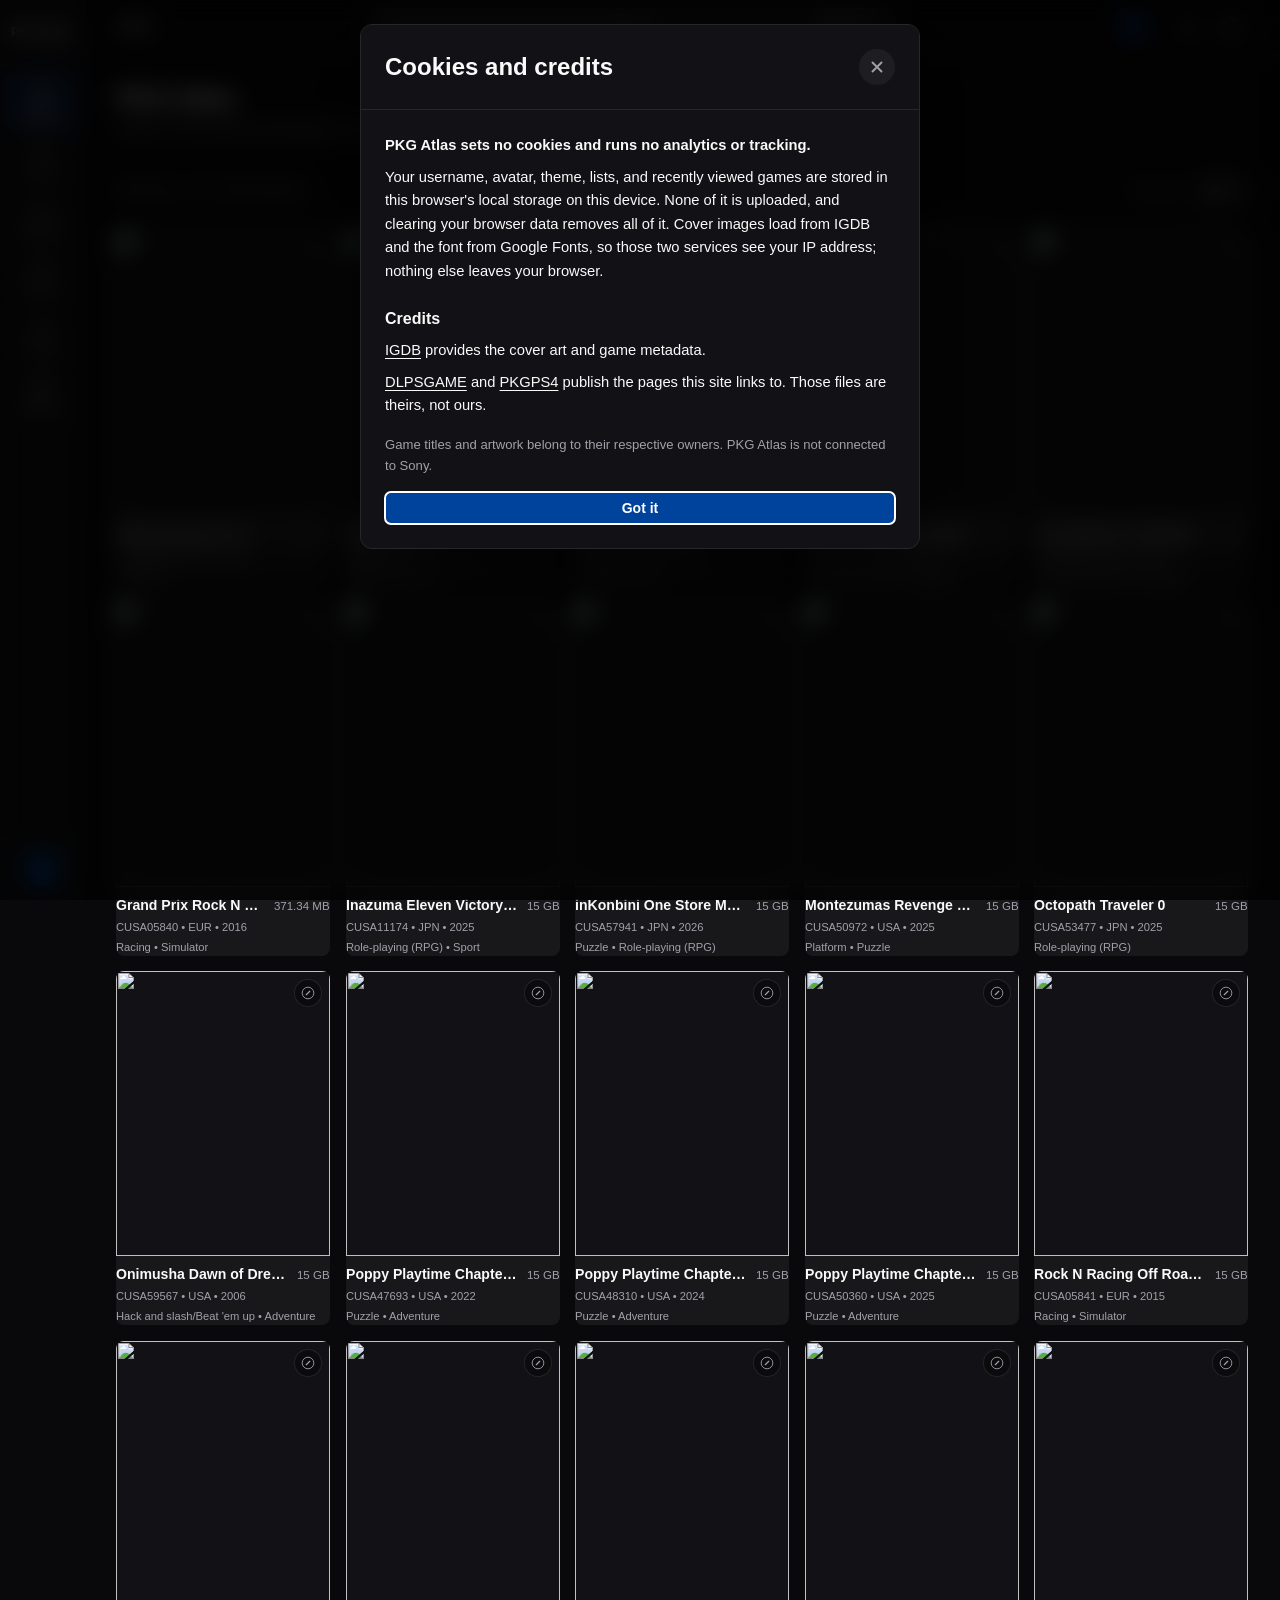
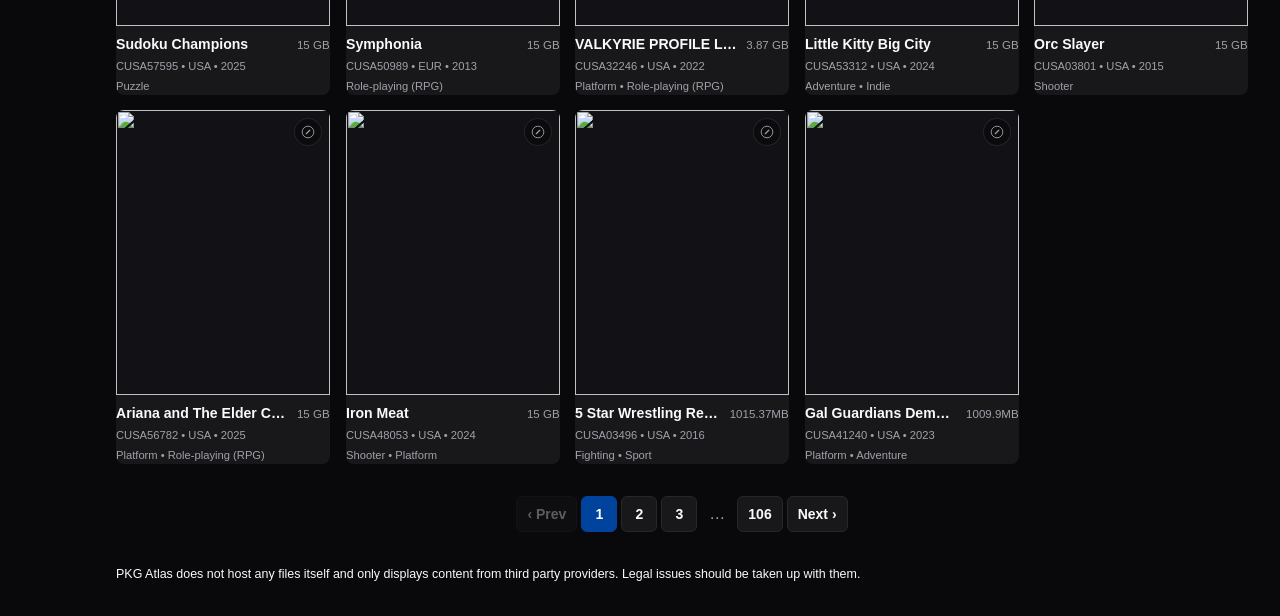
==== commit d2c7cadb: "Lock the site down with a Content-Security-Policy and a frame guard GitHub Pages sends no custom res" ====
--- a/index.html
+++ b/index.html
@@ -3,6 +3,8 @@
 <html lang="en" data-theme="dark">
 <head>
   <meta charset="UTF-8">
+  <meta http-equiv="Content-Security-Policy" content="default-src 'self'; script-src 'self'; style-src 'self' 'unsafe-inline' https://fonts.googleapis.com; img-src 'self' data: https://images.igdb.com https://images.placeholders.dev; font-src 'self' https://fonts.gstatic.com; connect-src 'self'; object-src 'none'; frame-src 'none'; base-uri 'self'; form-action 'self'">
+  <meta name="referrer" content="strict-origin-when-cross-origin">
   <base href="./">
   <meta name="viewport" content="width=device-width, initial-scale=1.0, viewport-fit=cover">
   <title>PKG Atlas - Home</title>
@@ -15,6 +17,7 @@
   <link rel="stylesheet" href="assets/css/layout.css">
   <link rel="stylesheet" href="assets/css/components.css">
   <link rel="stylesheet" href="assets/css/themes.css">
+  <script src="assets/js/frame-guard.js"></script>
 </head>
 <body>
   <div class="app-layout">
@@ -50,14 +53,14 @@
             <a href="owned" class="sidebar__subitem" data-nav="smooth">Owned</a>
           </div>
         </div>
-        <a href="javascript:void(0)" class="sidebar__nav-item" id="sidebarProfileLink">
+        <button type="button" class="sidebar__nav-item" id="sidebarProfileLink">
           <svg width="20" height="20" fill="none" stroke="currentColor" viewBox="0 0 24 24"><path stroke-linecap="round" stroke-linejoin="round" stroke-width="2" d="M16 7a4 4 0 11-8 0 4 4 0 018 0zM12 14a7 7 0 00-7 7h14a7 7 0 00-7-7z"></path></svg>
           Profile
-        </a>
-        <a href="javascript:void(0)" class="sidebar__nav-item" id="sidebarSettingsLink">
+        </button>
+        <button type="button" class="sidebar__nav-item" id="sidebarSettingsLink">
           <svg width="20" height="20" fill="none" stroke="currentColor" viewBox="0 0 24 24"><path stroke-linecap="round" stroke-linejoin="round" stroke-width="2" d="M10.325 4.317c.426-1.756 2.924-1.756 3.35 0a1.724 1.724 0 002.573 1.066c1.543-.94 3.31.826 2.37 2.37a1.724 1.724 0 001.065 2.572c1.756.426 1.756 2.924 0 3.35a1.724 1.724 0 00-1.066 2.573c.94 1.543-.826 3.31-2.37 2.37a1.724 1.724 0 00-2.572 1.065c-.426 1.756-2.924 1.756-3.35 0a1.724 1.724 0 00-2.573-1.066c-1.543.94-3.31-.826-2.37-2.37a1.724 1.724 0 00-1.065-2.572c-1.756-.426-1.756-2.924 0-3.35a1.724 1.724 0 001.066-2.573c-.94-1.543.826-3.31 2.37-2.37.996.608 2.296.07 2.572-1.065z"></path><path stroke-linecap="round" stroke-linejoin="round" stroke-width="2" d="M15 12a3 3 0 11-6 0 3 3 0 016 0z"></path></svg>
           Settings
-        </a>
+        </button>
       </nav>
       <div class="sidebar__footer">
         <div class="sidebar__user" id="userProfileBtn" title="Click to change username & avatar">
--- a/assets/css/layout.css
+++ b/assets/css/layout.css
@@ -83,7 +83,8 @@
   font-weight: 700;
 }
 
-.sidebar__group-toggle {
+/* Rail buttons (group toggle, Profile, Settings) must look like the rail links */
+button.sidebar__nav-item {
   background: none;
   border: none;
   font-family: inherit;
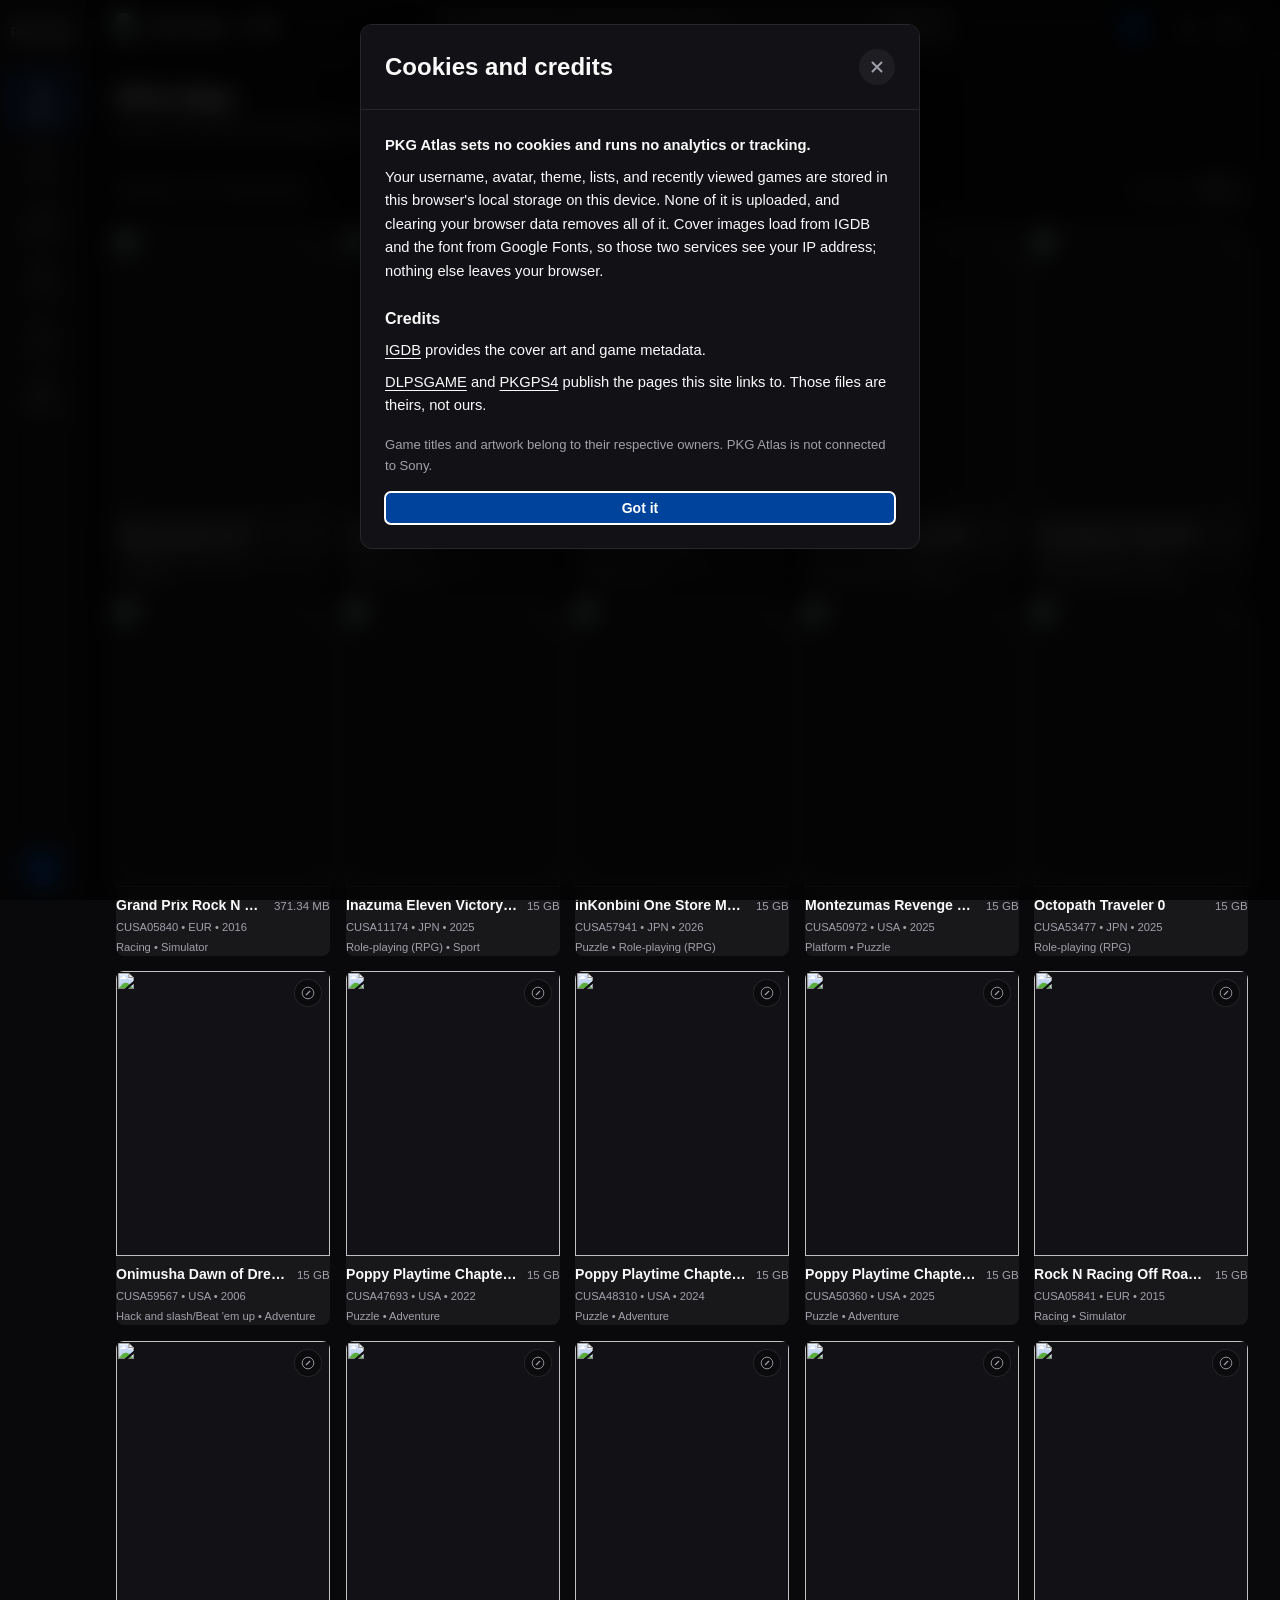
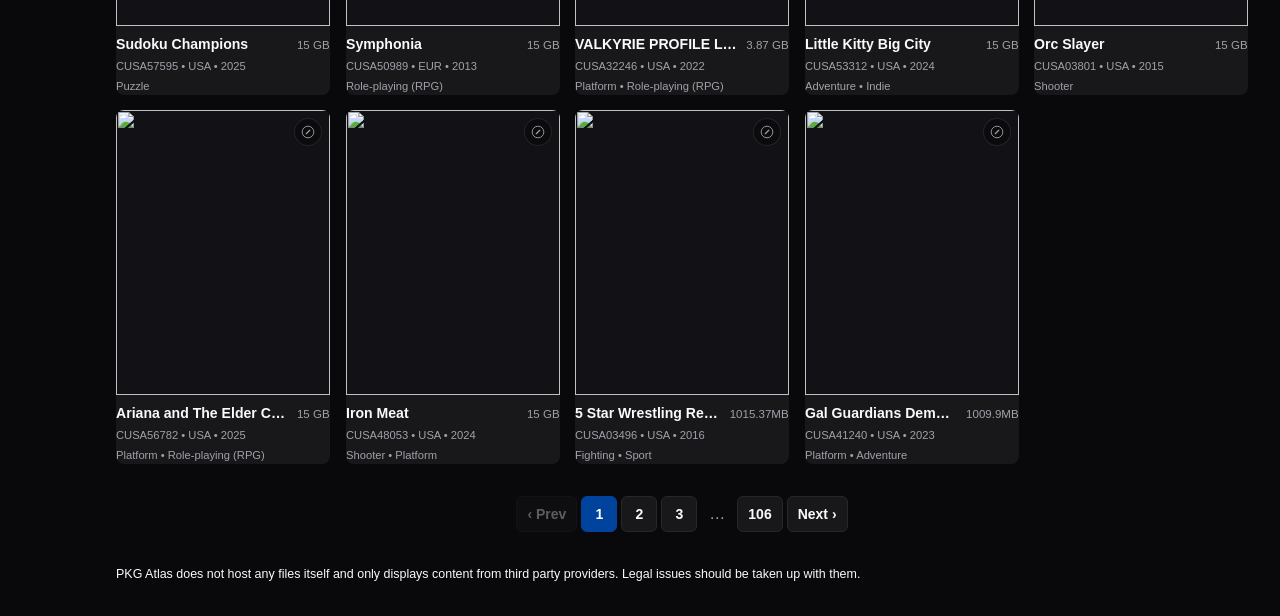
==== commit e65c15c3: "Add theme-following PKG Atlas logo to header Restores the brand logo in the top-left of every page, " ====
--- a/index.html
+++ b/index.html
@@ -81,6 +81,10 @@
     <!-- Main Content -->
     <main class="main-content">
       <header class="top-header">
+        <div class="top-header__brand">
+          <img id="headerLogo" class="top-header__logo" src="favicon_dark_navy.png" alt="PKG Atlas logo" width="28" height="28">
+          <span class="top-header__title">PKG Atlas</span>
+        </div>
         <button id="navToggle" class="nav-toggle" type="button" aria-label="Open navigation menu" aria-expanded="false" aria-controls="sidebar"><svg width="22" height="22" viewBox="0 0 24 24" fill="none" stroke="currentColor" stroke-width="2" stroke-linecap="round" aria-hidden="true"><path d="M3 6h18M3 12h18M3 18h18"/></svg><span class="nav-toggle__label">Menu</span></button>
         <nav class="breadcrumb" aria-label="Breadcrumb">
           <span aria-current="page">Home</span>
--- a/assets/css/layout.css
+++ b/assets/css/layout.css
@@ -212,6 +212,29 @@
   position: sticky;
   top: 0;
   z-index: 50;
+}
+
+/* Brand lockup — theme logo over the site name, flush left of the header */
+.top-header__brand {
+  display: flex;
+  align-items: center;
+  gap: 8px;
+  flex-shrink: 0;
+}
+
+.top-header__logo {
+  display: block;
+  width: 28px;
+  height: 28px;
+  border-radius: 6px;
+}
+
+.top-header__title {
+  font-size: 0.95rem;
+  font-weight: 700;
+  letter-spacing: 0.01em;
+  color: var(--color-text-primary);
+  white-space: nowrap;
 }
 
 .breadcrumb {
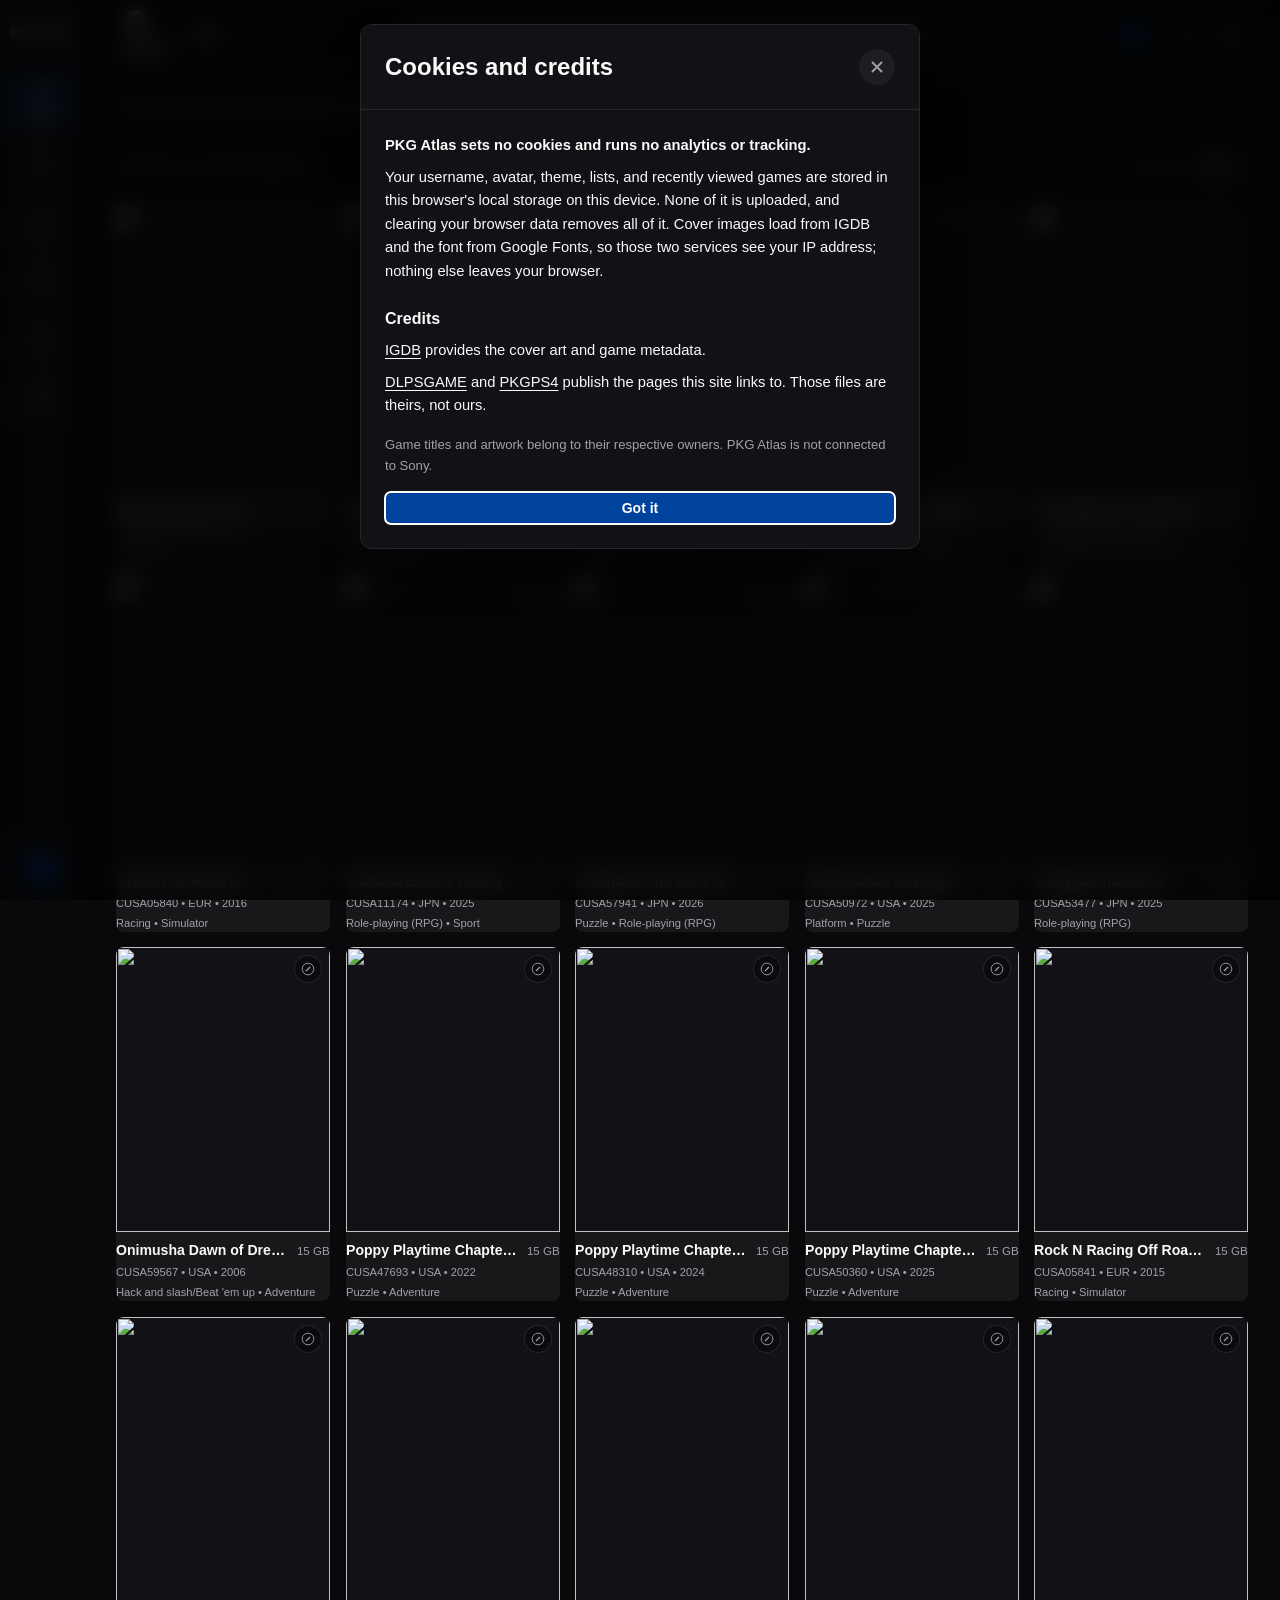
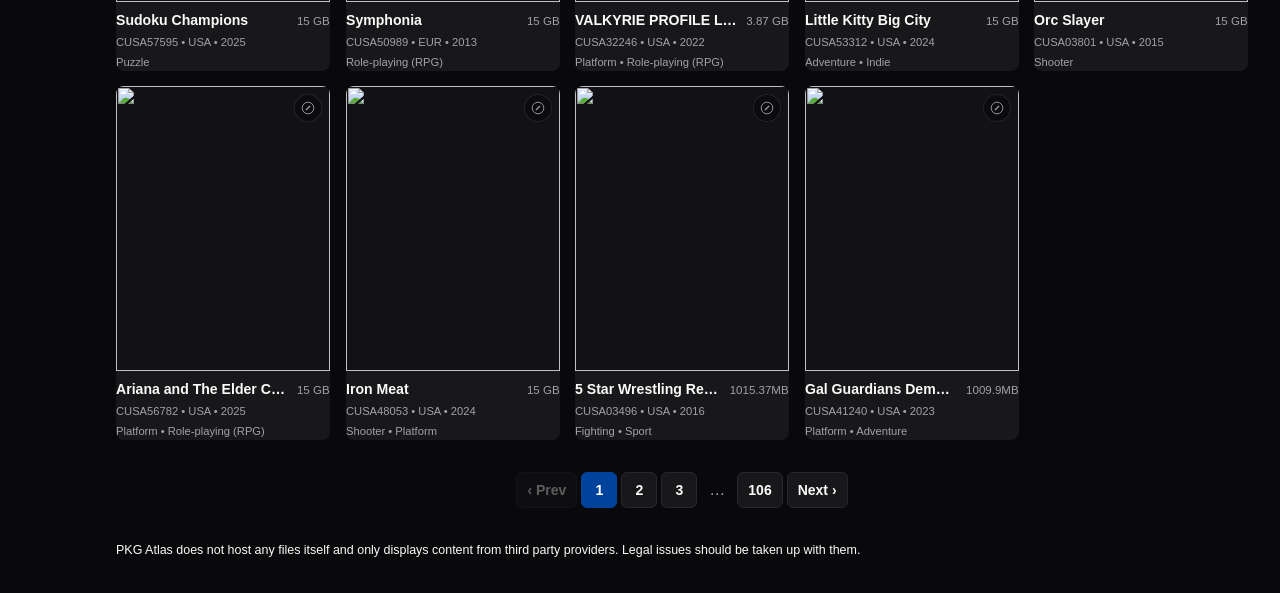
==== commit dff354de: "Fix header brand lockup position & game detail cover sizing - Move brand to VERY top left (first ele" ====
--- a/index.html
+++ b/index.html
@@ -82,7 +82,7 @@
     <main class="main-content">
       <header class="top-header">
         <div class="top-header__brand">
-          <img id="headerLogo" class="top-header__logo" src="favicon_dark_navy.png" alt="PKG Atlas logo" width="28" height="28">
+          <img id="headerLogo" class="top-header__logo" src="favicon_dark_navy.png" alt="PKG Atlas logo" width="32" height="32">
           <span class="top-header__title">PKG Atlas</span>
         </div>
         <button id="navToggle" class="nav-toggle" type="button" aria-label="Open navigation menu" aria-expanded="false" aria-controls="sidebar"><svg width="22" height="22" viewBox="0 0 24 24" fill="none" stroke="currentColor" stroke-width="2" stroke-linecap="round" aria-hidden="true"><path d="M3 6h18M3 12h18M3 18h18"/></svg><span class="nav-toggle__label">Menu</span></button>
@@ -106,7 +106,6 @@
 
       <div class="content-area">
         <div class="reveal reveal--slide-left" style="margin-bottom: var(--space-xl);">
-          <h1 class="page-title">PKG Atlas</h1>
           <p class="page-subtitle">
             Explore and download PlayStation 4 game packages directly with high-speed links.
           </p>
--- a/assets/css/layout.css
+++ b/assets/css/layout.css
@@ -214,25 +214,27 @@
   z-index: 50;
 }
 
-/* Brand lockup — theme logo over the site name, flush left of the header */
+/* Brand lockup — theme logo with the site name underneath, flush left of the header */
 .top-header__brand {
   display: flex;
-  align-items: center;
-  gap: 8px;
-  flex-shrink: 0;
+  flex-direction: column;
+  align-items: center;
+  gap: 2px;
+  flex-shrink: 0;
+  padding: 2px 0;
 }
 
 .top-header__logo {
   display: block;
-  width: 28px;
-  height: 28px;
+  width: 32px;
+  height: 32px;
   border-radius: 6px;
 }
 
 .top-header__title {
-  font-size: 0.95rem;
+  font-size: 0.7rem;
   font-weight: 700;
-  letter-spacing: 0.01em;
+  letter-spacing: 0.02em;
   color: var(--color-text-primary);
   white-space: nowrap;
 }
--- a/assets/css/components.css
+++ b/assets/css/components.css
@@ -461,10 +461,11 @@
   width: 220px;
   border-radius: var(--radius-md);
   box-shadow: var(--shadow-card);
-  object-fit: cover;
+  object-fit: contain;
   aspect-ratio: 3/4;
   border: 1px solid var(--color-border);
   flex-shrink: 0;
+  background: var(--color-bg-secondary);
 }
 
 .detail__meta {
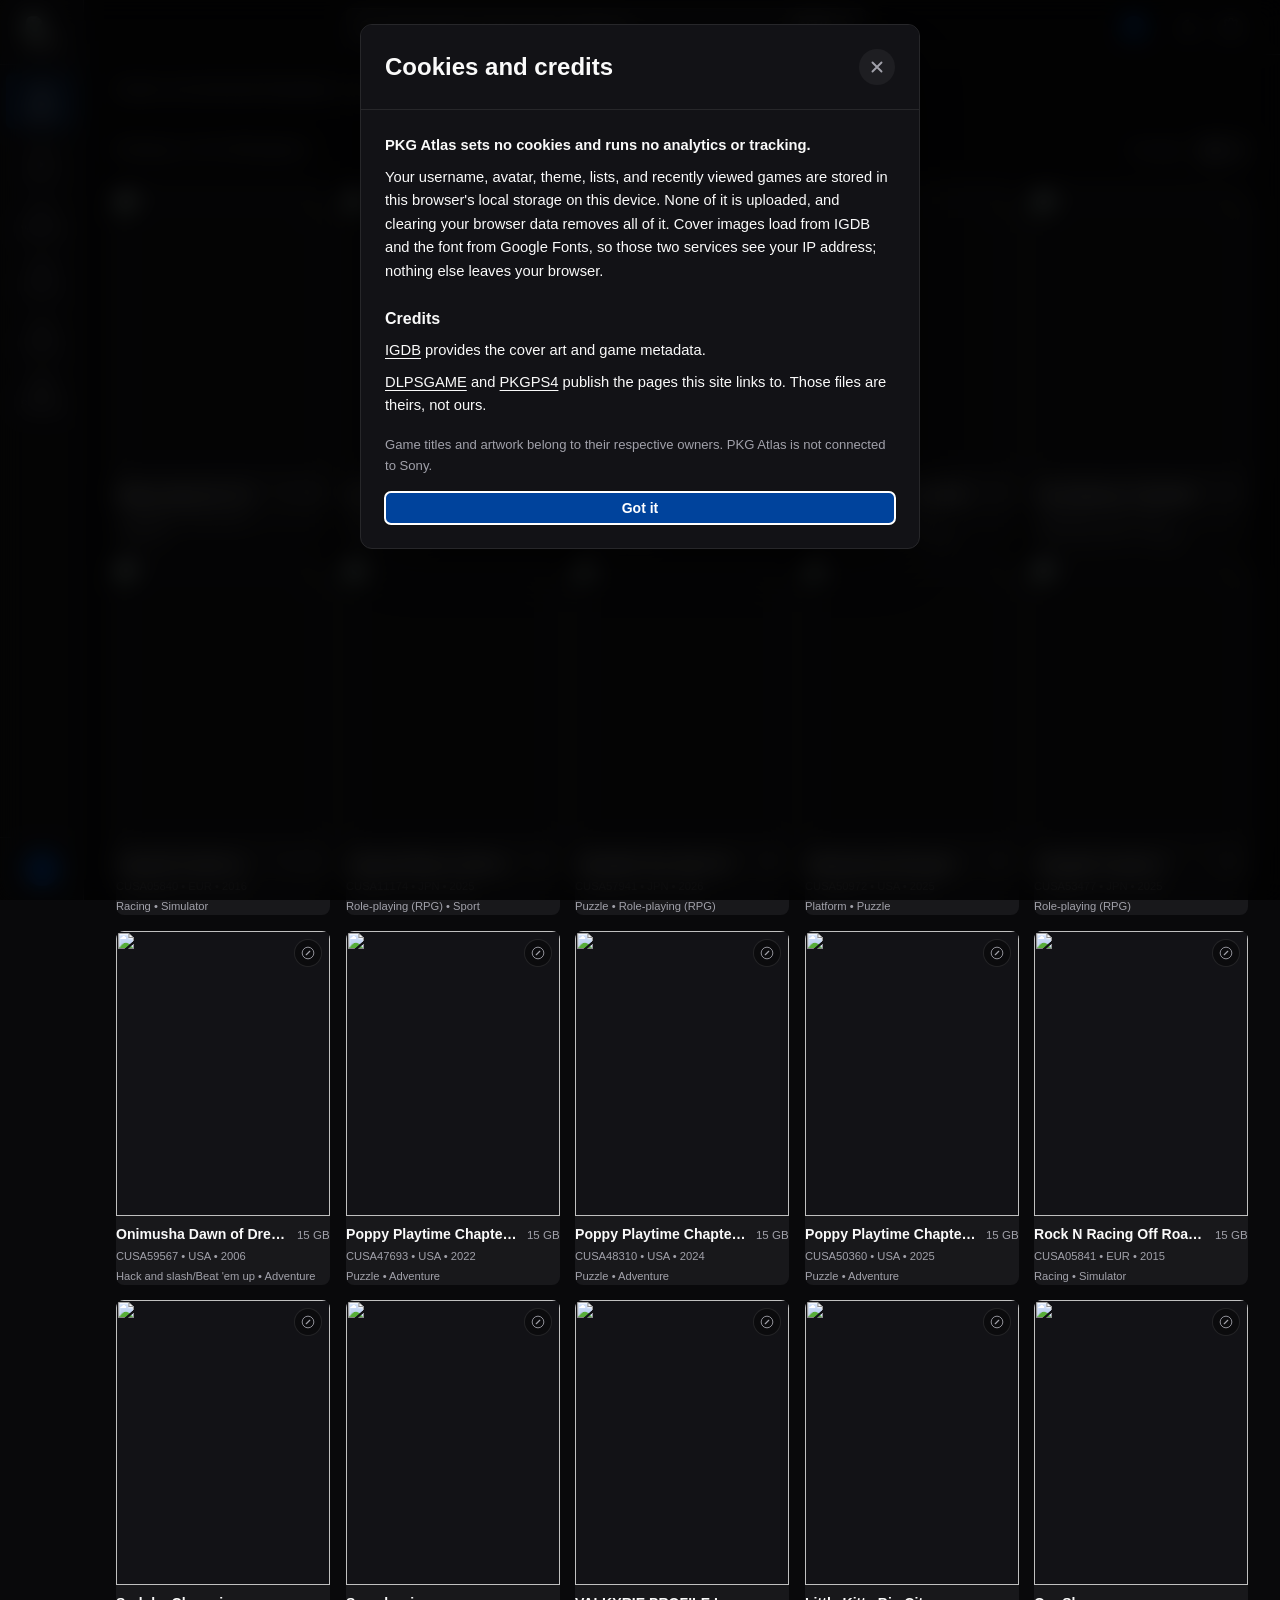
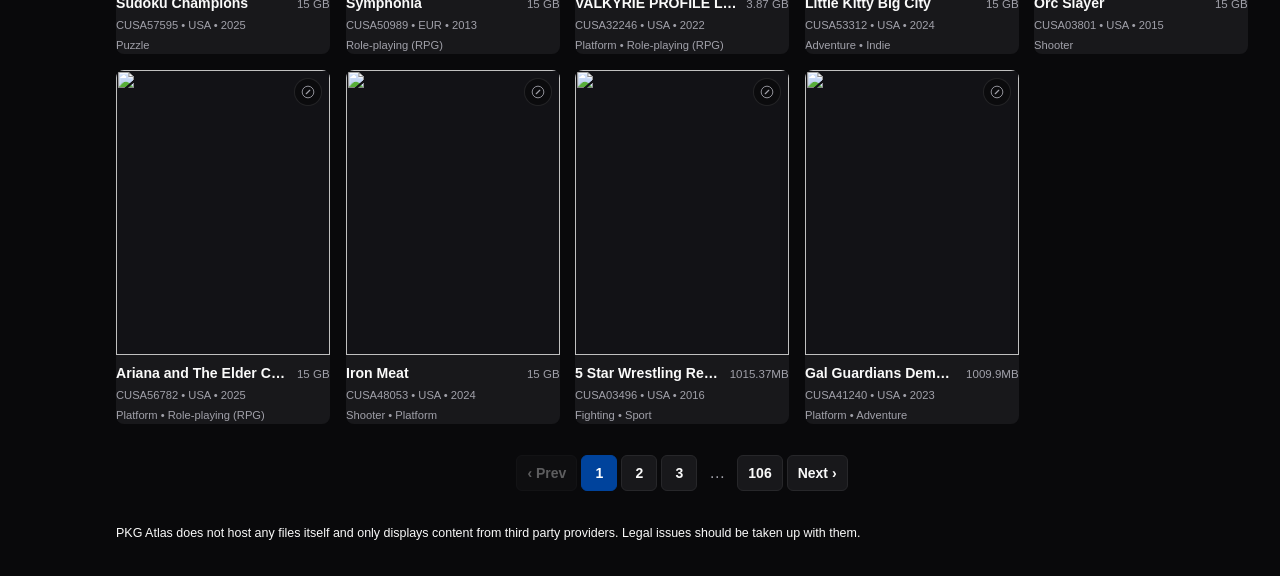
==== commit 84b2a149: "Move the theme icon to the very top-left and clear corner texts The theme logo now lives at the top " ====
--- a/index.html
+++ b/index.html
@@ -24,7 +24,7 @@
     <!-- Sidebar -->
     <aside class="sidebar" id="sidebar" aria-label="Main navigation">
       <div class="sidebar__header">
-        <span class="sidebar__logo">PKG Atlas</span>
+        <img id="headerLogo" class="sidebar__logo" src="favicon_dark_navy.png" alt="PKG Atlas" width="32" height="32">
         <button id="sidebarClose" class="sidebar__close" type="button" aria-label="Close navigation menu"><svg width="20" height="20" viewBox="0 0 24 24" fill="none" stroke="currentColor" stroke-width="2" stroke-linecap="round" aria-hidden="true"><path d="M18 6L6 18M6 6l12 12"/></svg></button>
       </div>
       <nav class="sidebar__nav">
@@ -81,14 +81,7 @@
     <!-- Main Content -->
     <main class="main-content">
       <header class="top-header">
-        <div class="top-header__brand">
-          <img id="headerLogo" class="top-header__logo" src="favicon_dark_navy.png" alt="PKG Atlas logo" width="32" height="32">
-          <span class="top-header__title">PKG Atlas</span>
-        </div>
         <button id="navToggle" class="nav-toggle" type="button" aria-label="Open navigation menu" aria-expanded="false" aria-controls="sidebar"><svg width="22" height="22" viewBox="0 0 24 24" fill="none" stroke="currentColor" stroke-width="2" stroke-linecap="round" aria-hidden="true"><path d="M3 6h18M3 12h18M3 18h18"/></svg><span class="nav-toggle__label">Menu</span></button>
-        <nav class="breadcrumb" aria-label="Breadcrumb">
-          <span aria-current="page">Home</span>
-        </nav>
         <form class="command-bar" action="search" method="get" role="search">
           <svg class="command-bar__icon" width="16" height="16" viewBox="0 0 24 24" fill="none" stroke="currentColor" stroke-width="2" stroke-linecap="round" stroke-linejoin="round" aria-hidden="true"><path d="M21 21l-6-6m2-5a7 7 0 11-14 0 7 7 0 0114 0z"/></svg>
           <input class="command-bar__input" type="search" id="searchInput" name="q" placeholder="Search games, CUSA codes, developers" autocomplete="off" aria-label="Search games">
--- a/assets/css/layout.css
+++ b/assets/css/layout.css
@@ -33,12 +33,10 @@
 }
 
 .sidebar__logo {
-  font-size: 0.82rem;
-  font-weight: 800;
-  letter-spacing: -0.02em;
-  line-height: 1.1;
-  text-align: center;
-  color: var(--color-text-primary);
+  display: block;
+  width: 32px;
+  height: 32px;
+  border-radius: 6px;
 }
 
 .sidebar__nav {
@@ -214,31 +212,7 @@
   z-index: 50;
 }
 
-/* Brand lockup — theme logo with the site name underneath, flush left of the header */
-.top-header__brand {
-  display: flex;
-  flex-direction: column;
-  align-items: center;
-  gap: 2px;
-  flex-shrink: 0;
-  padding: 2px 0;
-}
-
-.top-header__logo {
-  display: block;
-  width: 32px;
-  height: 32px;
-  border-radius: 6px;
-}
-
-.top-header__title {
-  font-size: 0.7rem;
-  font-weight: 700;
-  letter-spacing: 0.02em;
-  color: var(--color-text-primary);
-  white-space: nowrap;
-}
-
+/* Brand icon — theme logo at the very top-left of the screen (sidebar rail top) */
 .breadcrumb {
   display: flex;
   align-items: center;
@@ -666,11 +640,6 @@
     padding: var(--space-md);
   }
 
-  .sidebar__logo {
-    font-size: 1rem;
-    text-align: left;
-  }
-
   .sidebar__nav {
     padding: var(--space-md);
   }
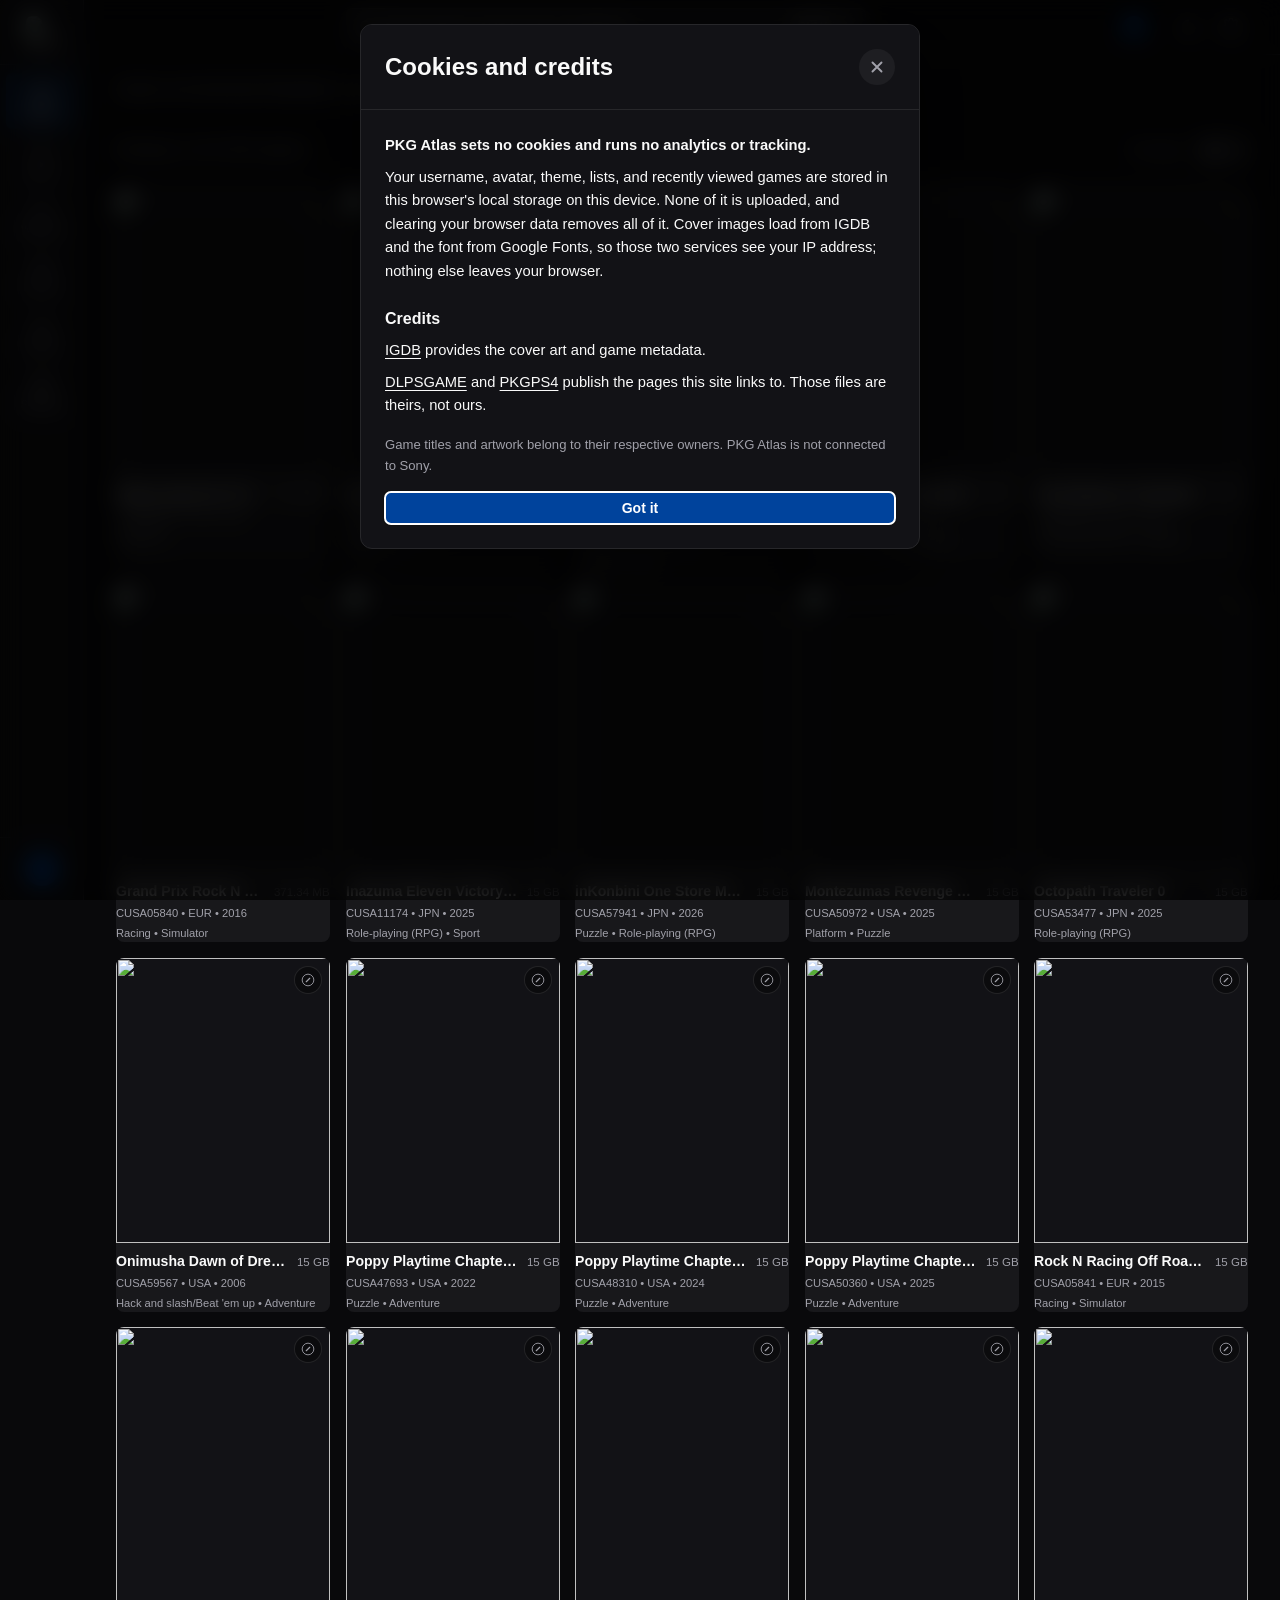
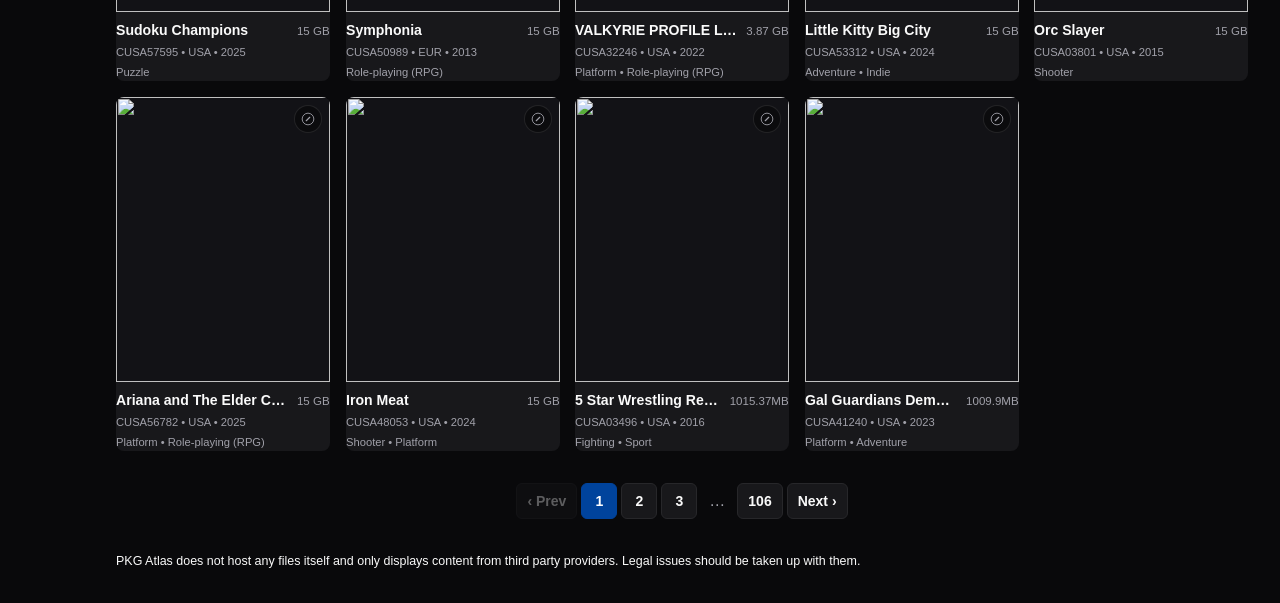
==== commit f3e21a8e: "fix: harden catalog rendering and backup imports" ====
--- a/index.html
+++ b/index.html
@@ -148,6 +148,7 @@
     </div>
   </div>
 
+  <script src="assets/js/security.js"></script>
   <script src="assets/js/data.js"></script>
   <script src="assets/js/ui.js"></script>
   <script src="assets/js/sidebar-nav.js"></script>
--- a/assets/css/components.css
+++ b/assets/css/components.css
@@ -269,6 +269,31 @@
 }
 
 .game-card__meta {
+  font-variant-numeric: tabular-nums;
+}
+
+/* Alias short-name chips (display + search-only, e.g. "BB" for Bloodborne) */
+.game-card__aliases {
+  display: flex;
+  flex-wrap: wrap;
+  gap: 4px;
+  margin: 2px 0;
+}
+
+.alias-chip {
+  display: inline-block;
+  padding: 1px 6px;
+  border-radius: var(--radius-sm);
+  border: 1px solid var(--color-border);
+  background: var(--surface-hover);
+  color: var(--color-text-secondary);
+  font-size: 0.68rem;
+  font-weight: 600;
+  letter-spacing: 0.02em;
+}
+
+.badge--alias {
+  border-style: dashed;
   font-variant-numeric: tabular-nums;
 }
 
